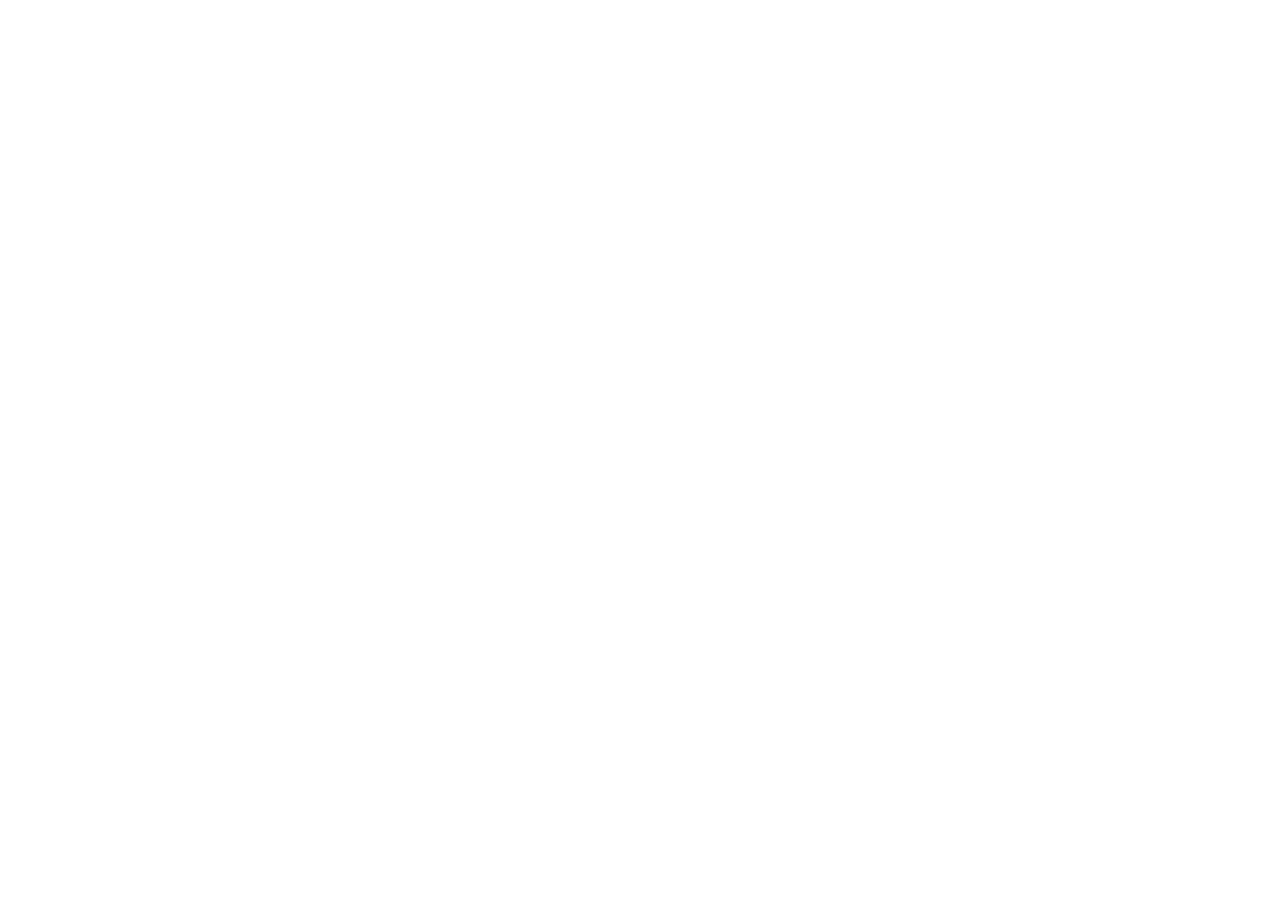
==== final-project/index.html @ 31635114 "create index.html" ====
<!DOCTYPE html>
<html lang="en">
<head>
    <meta charset="UTF-8">
    <meta name="viewport" content="width=device-width, initial-scale=1.0">
    <title>Final Project</title>

</head>


<body>
    
</body>


</html>
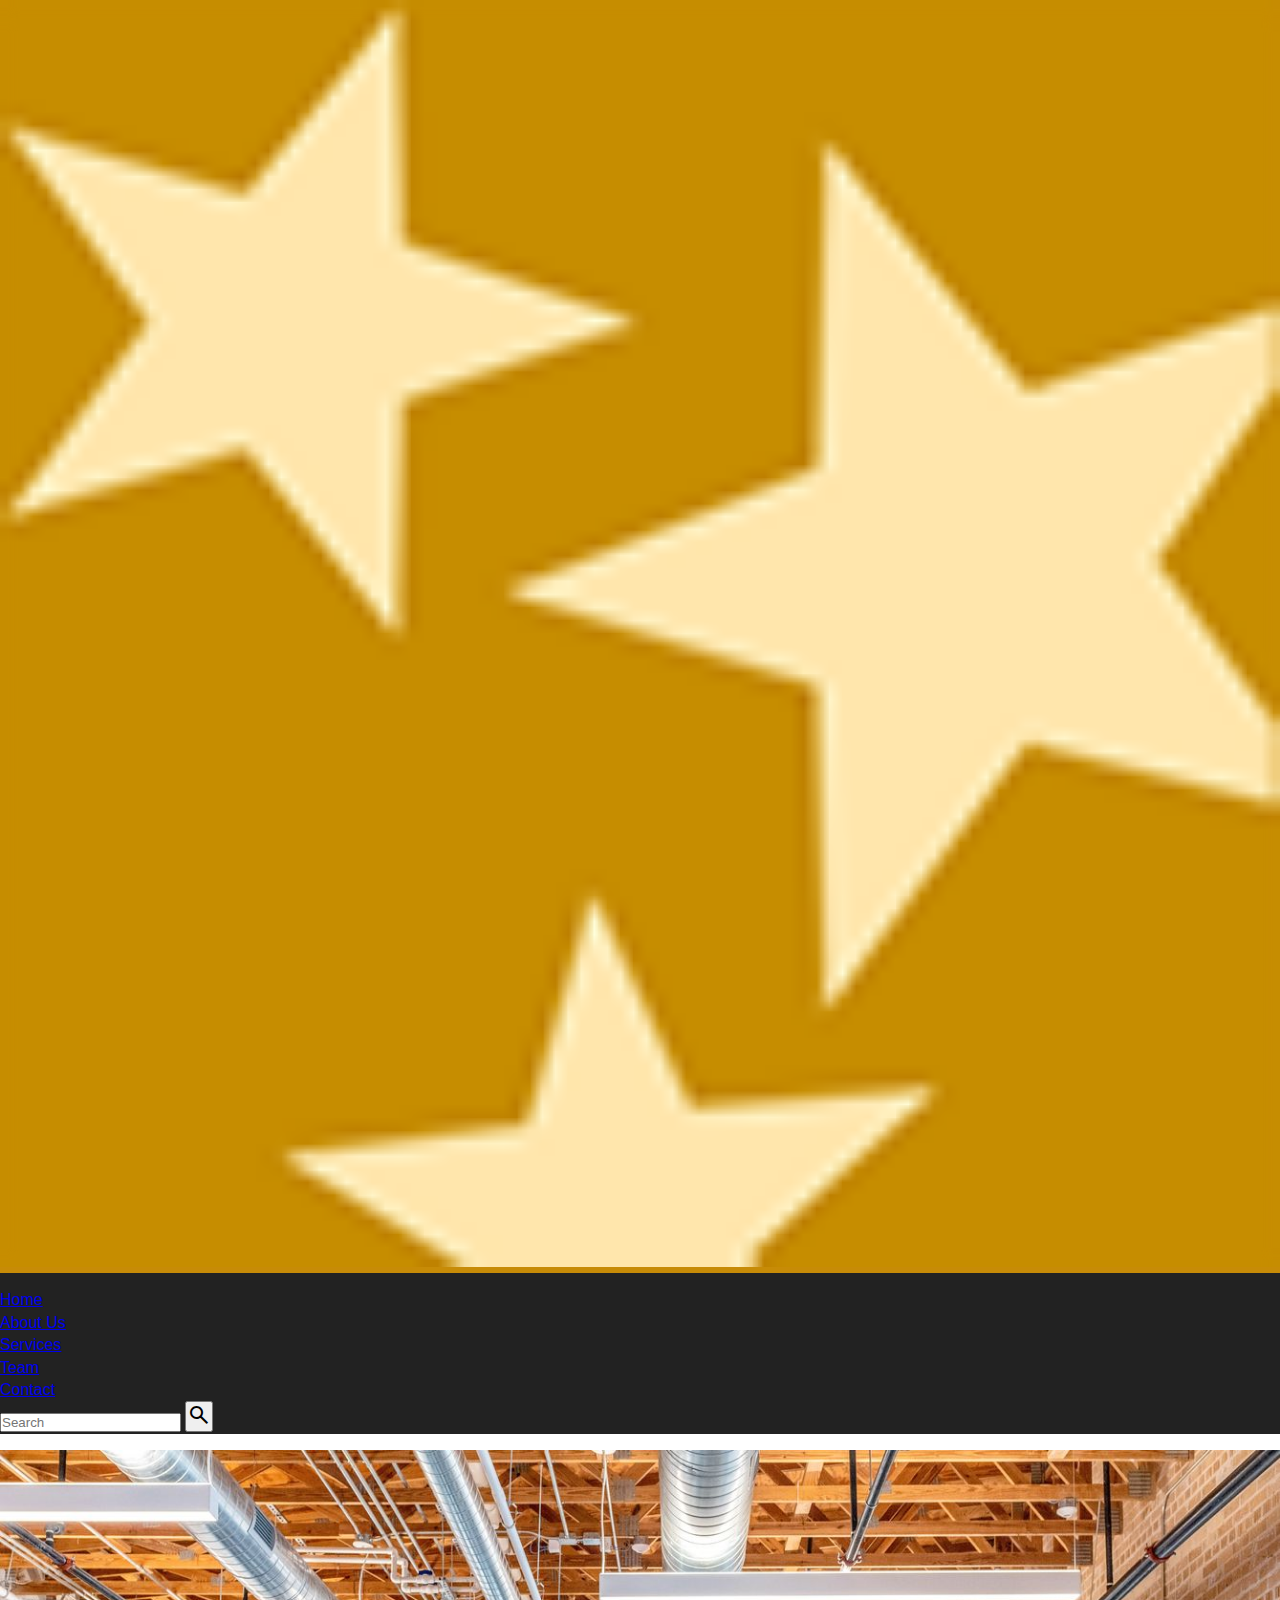
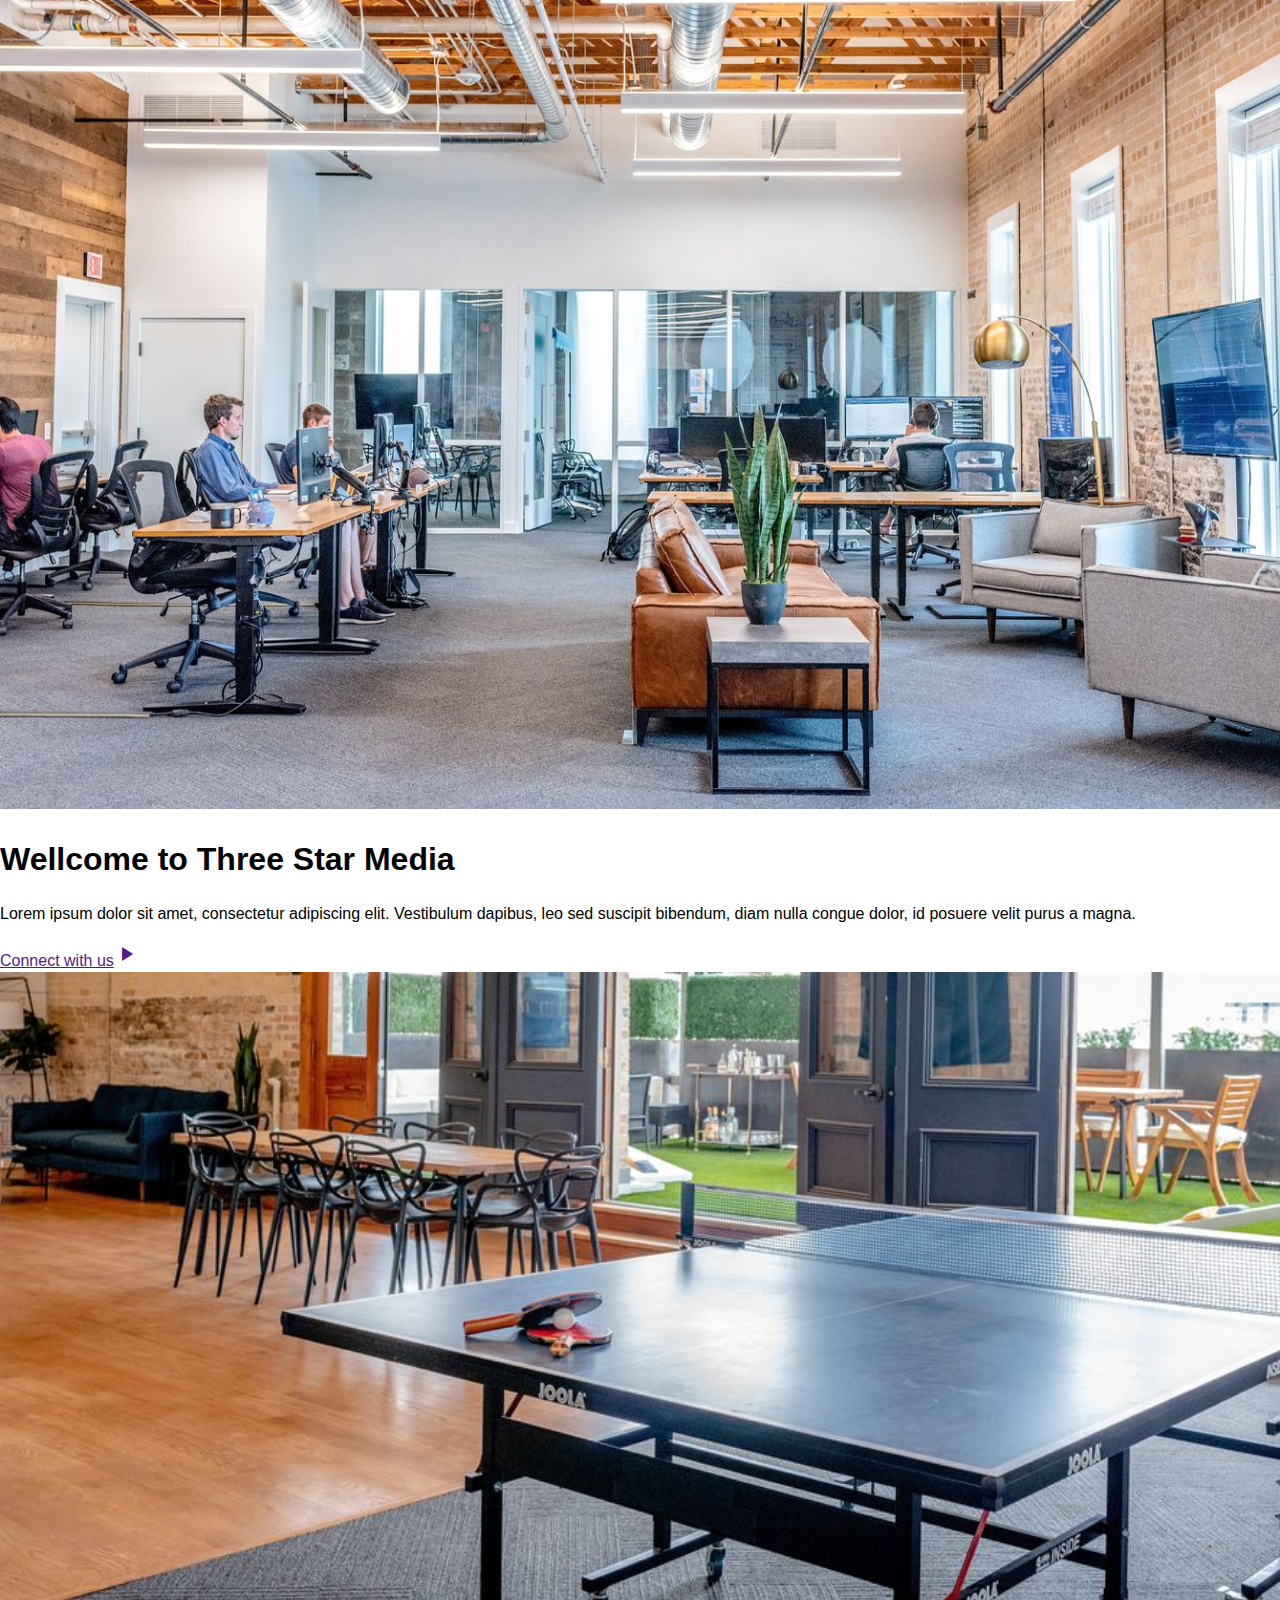
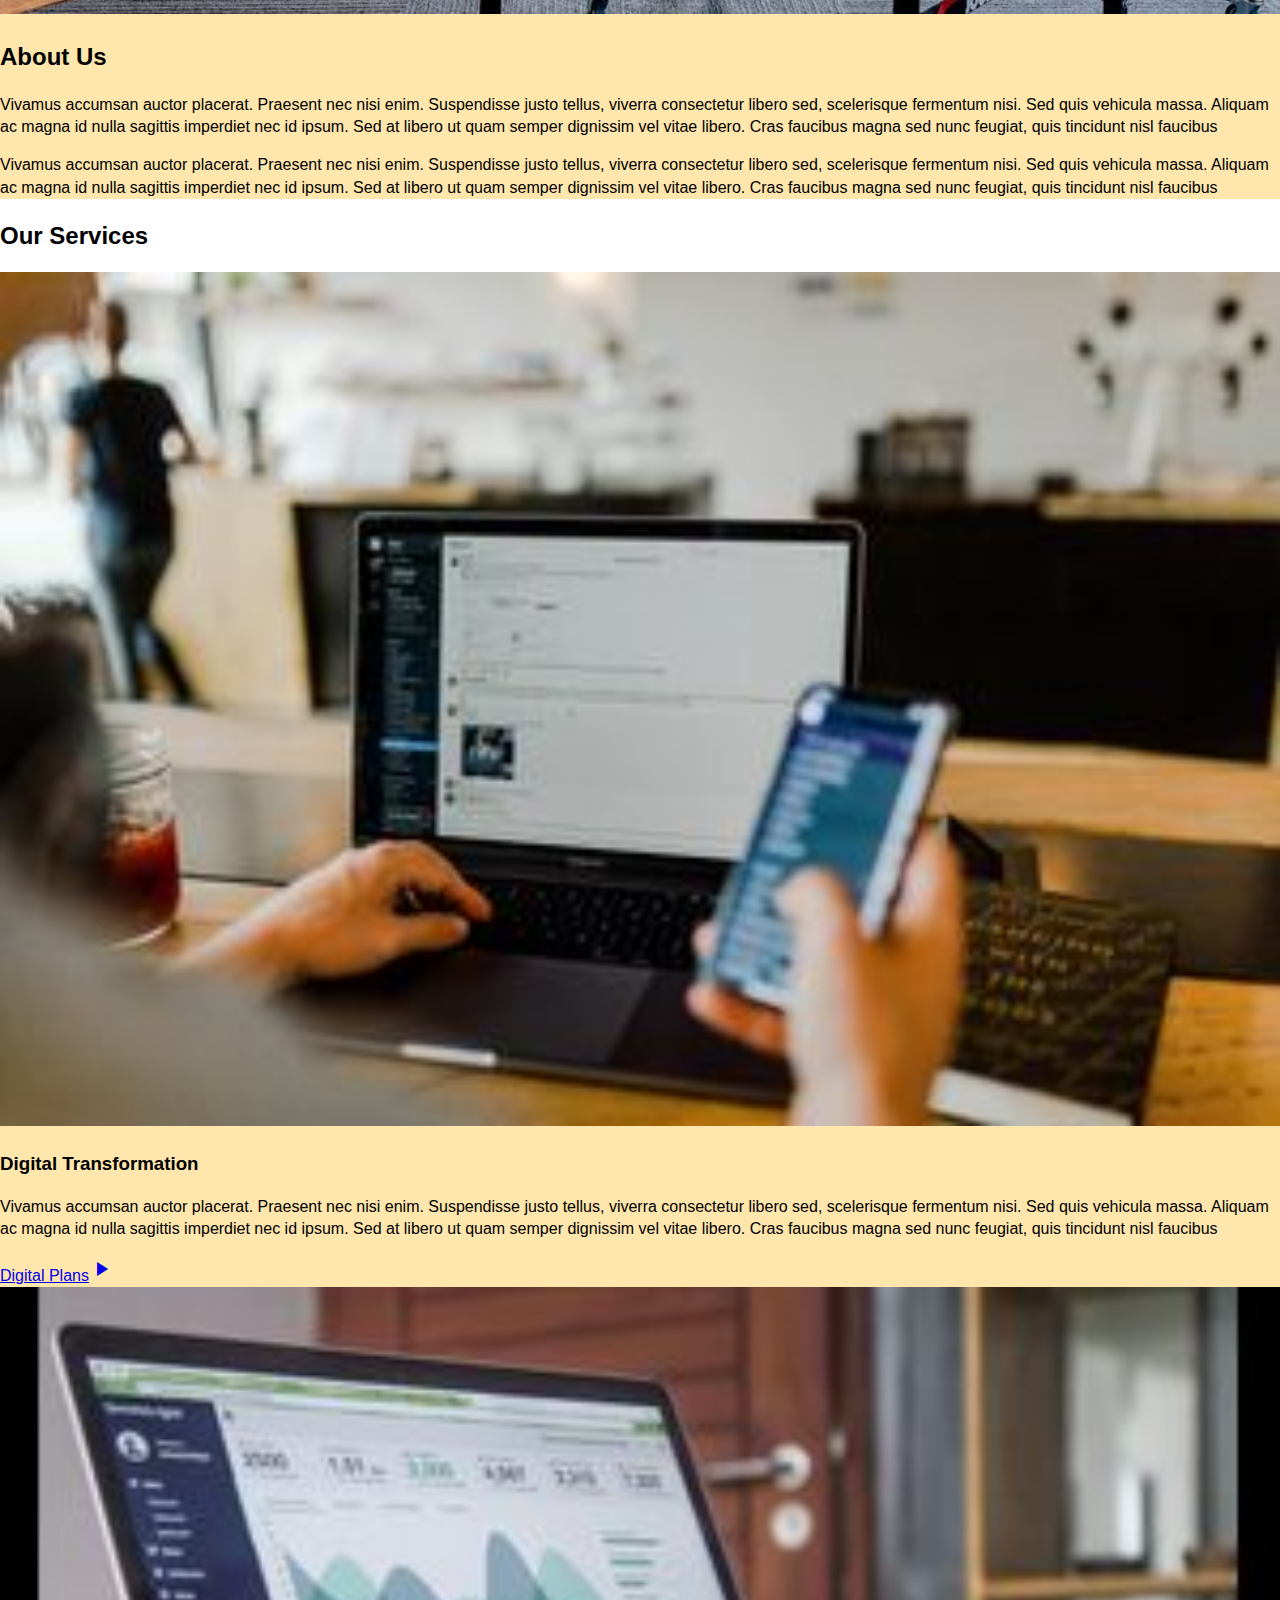
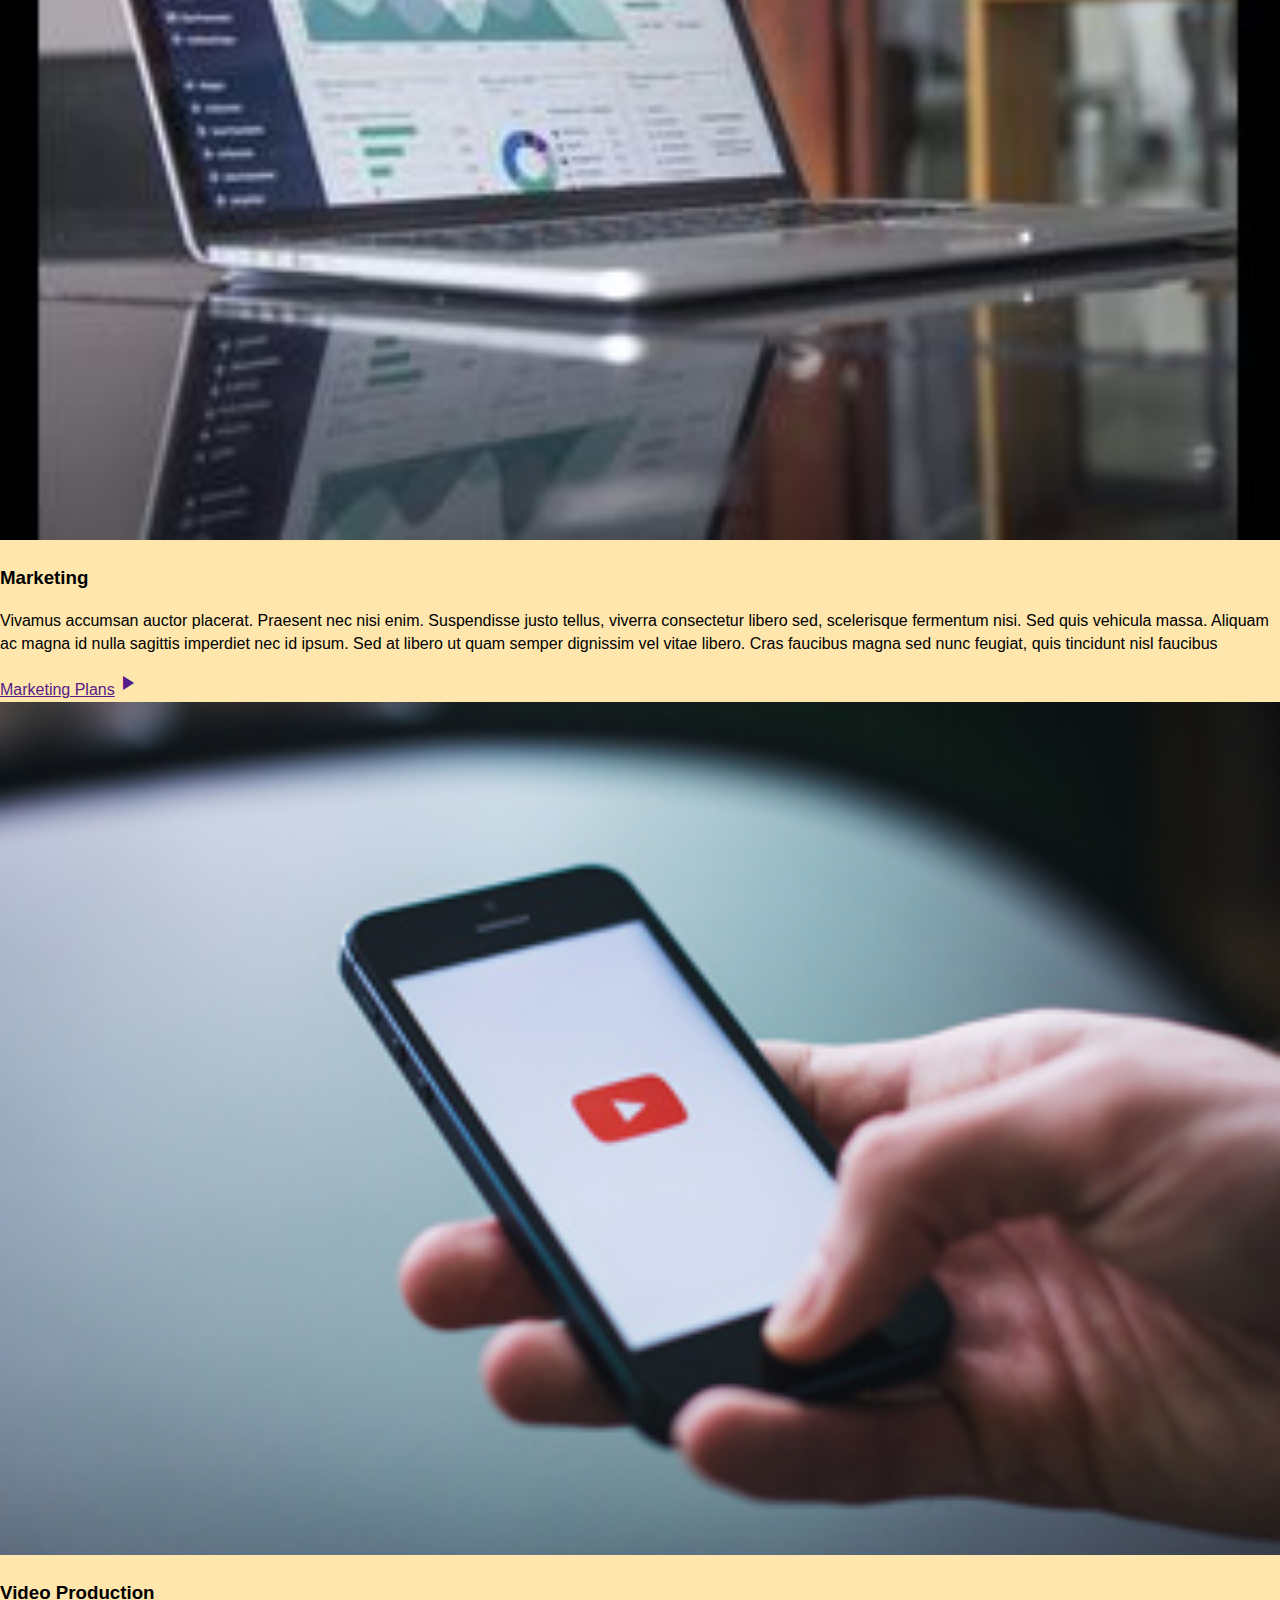
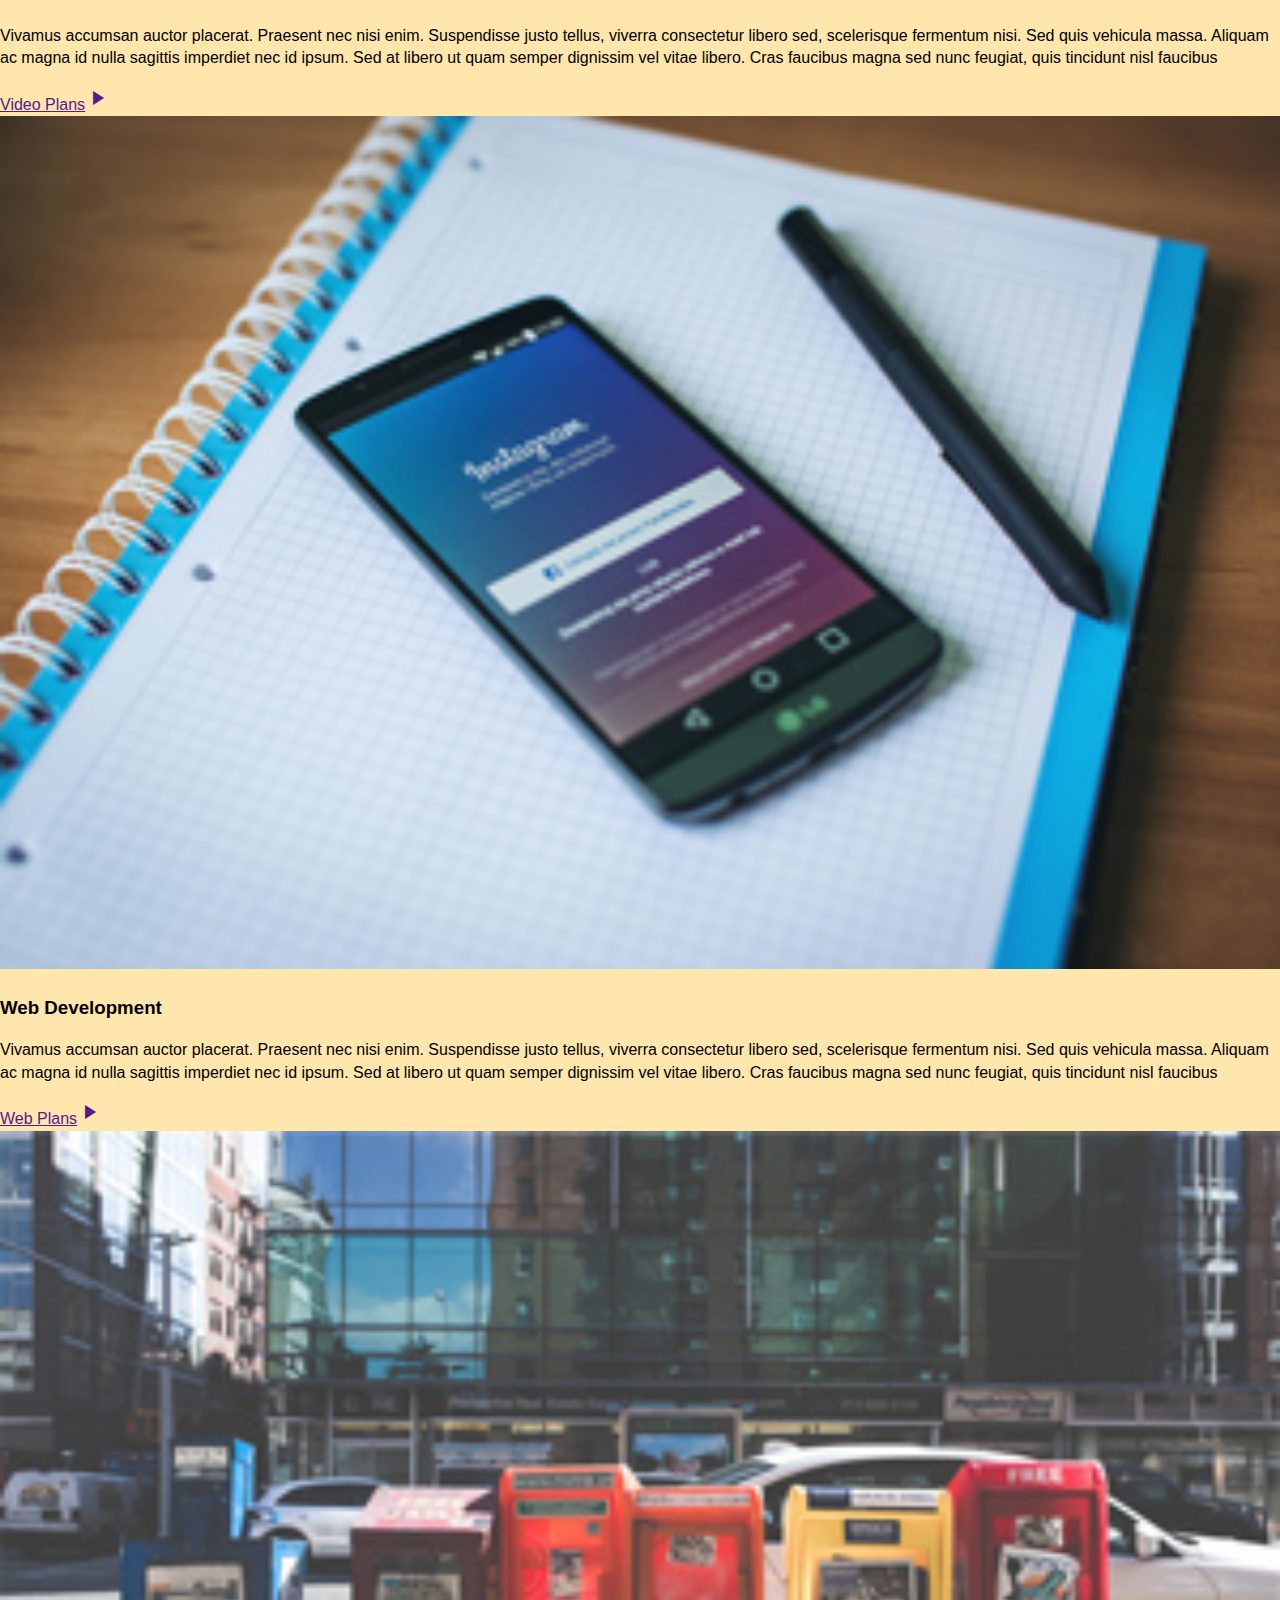
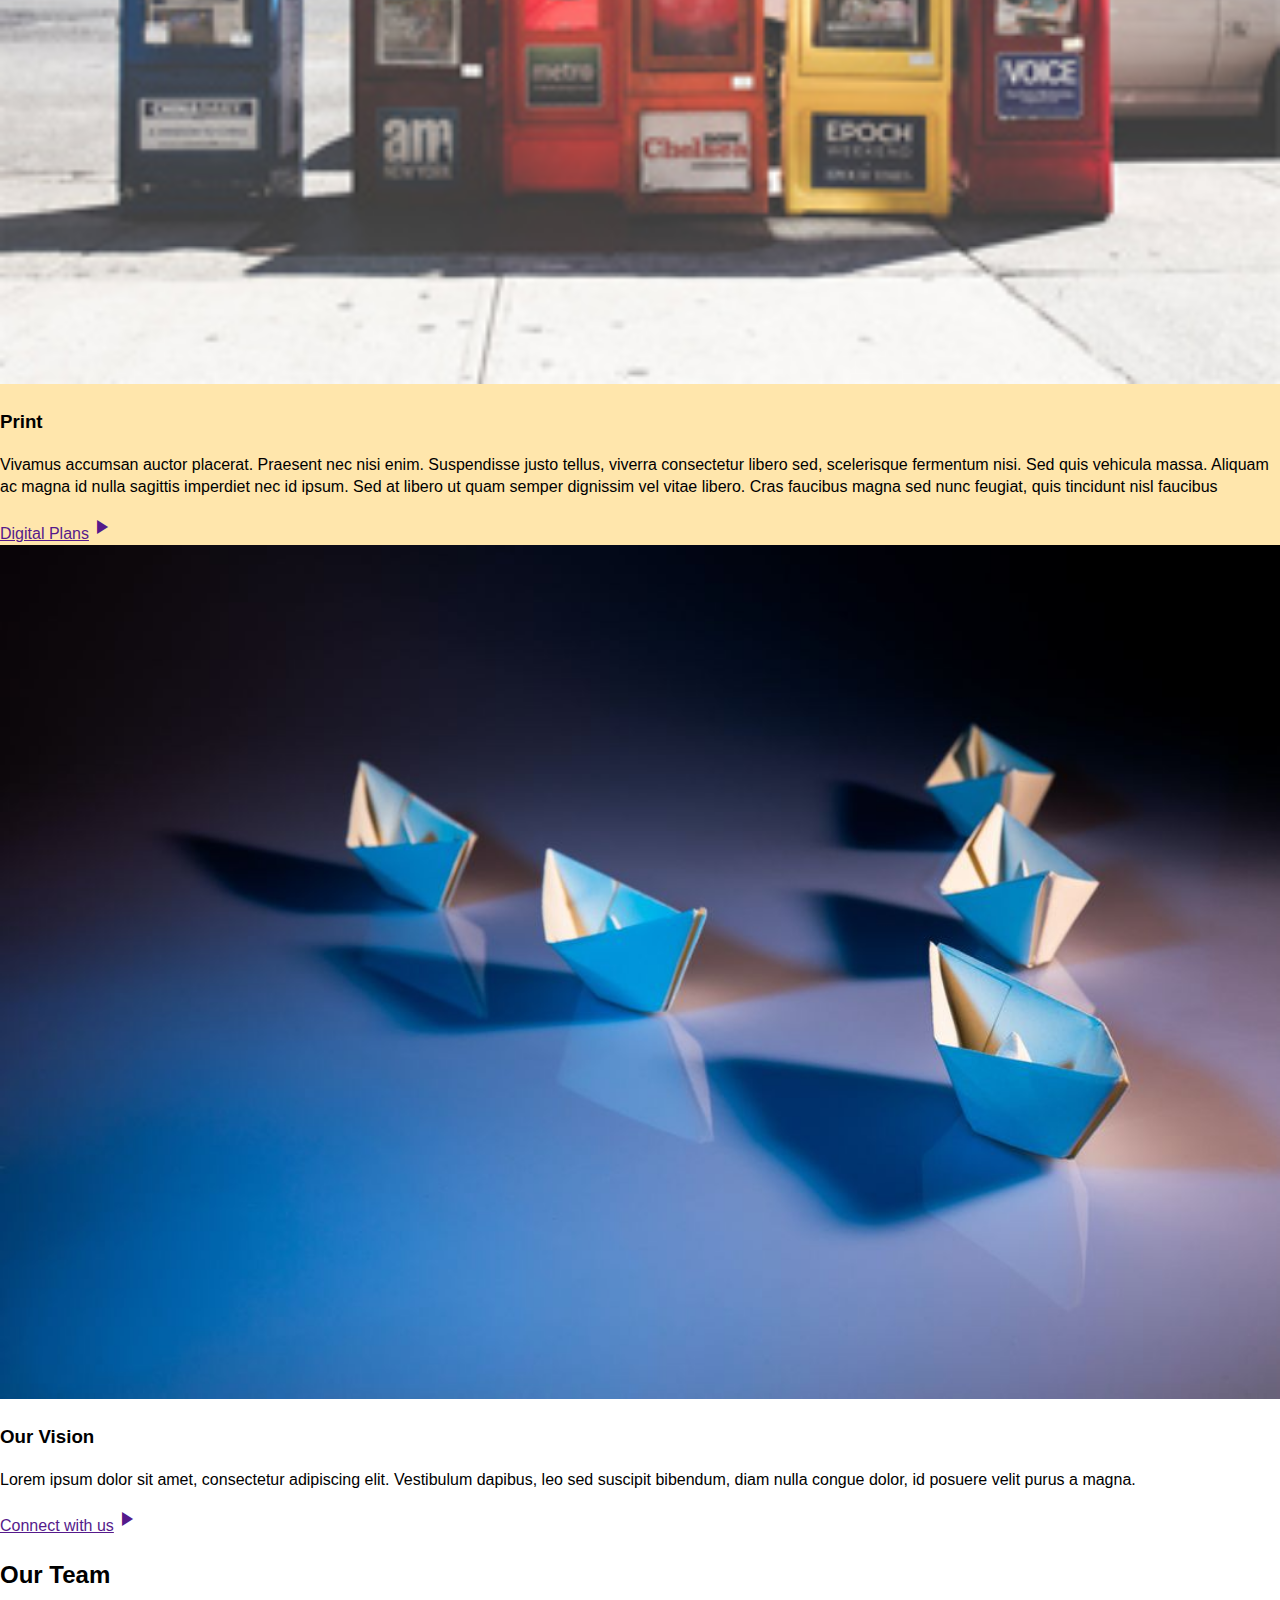
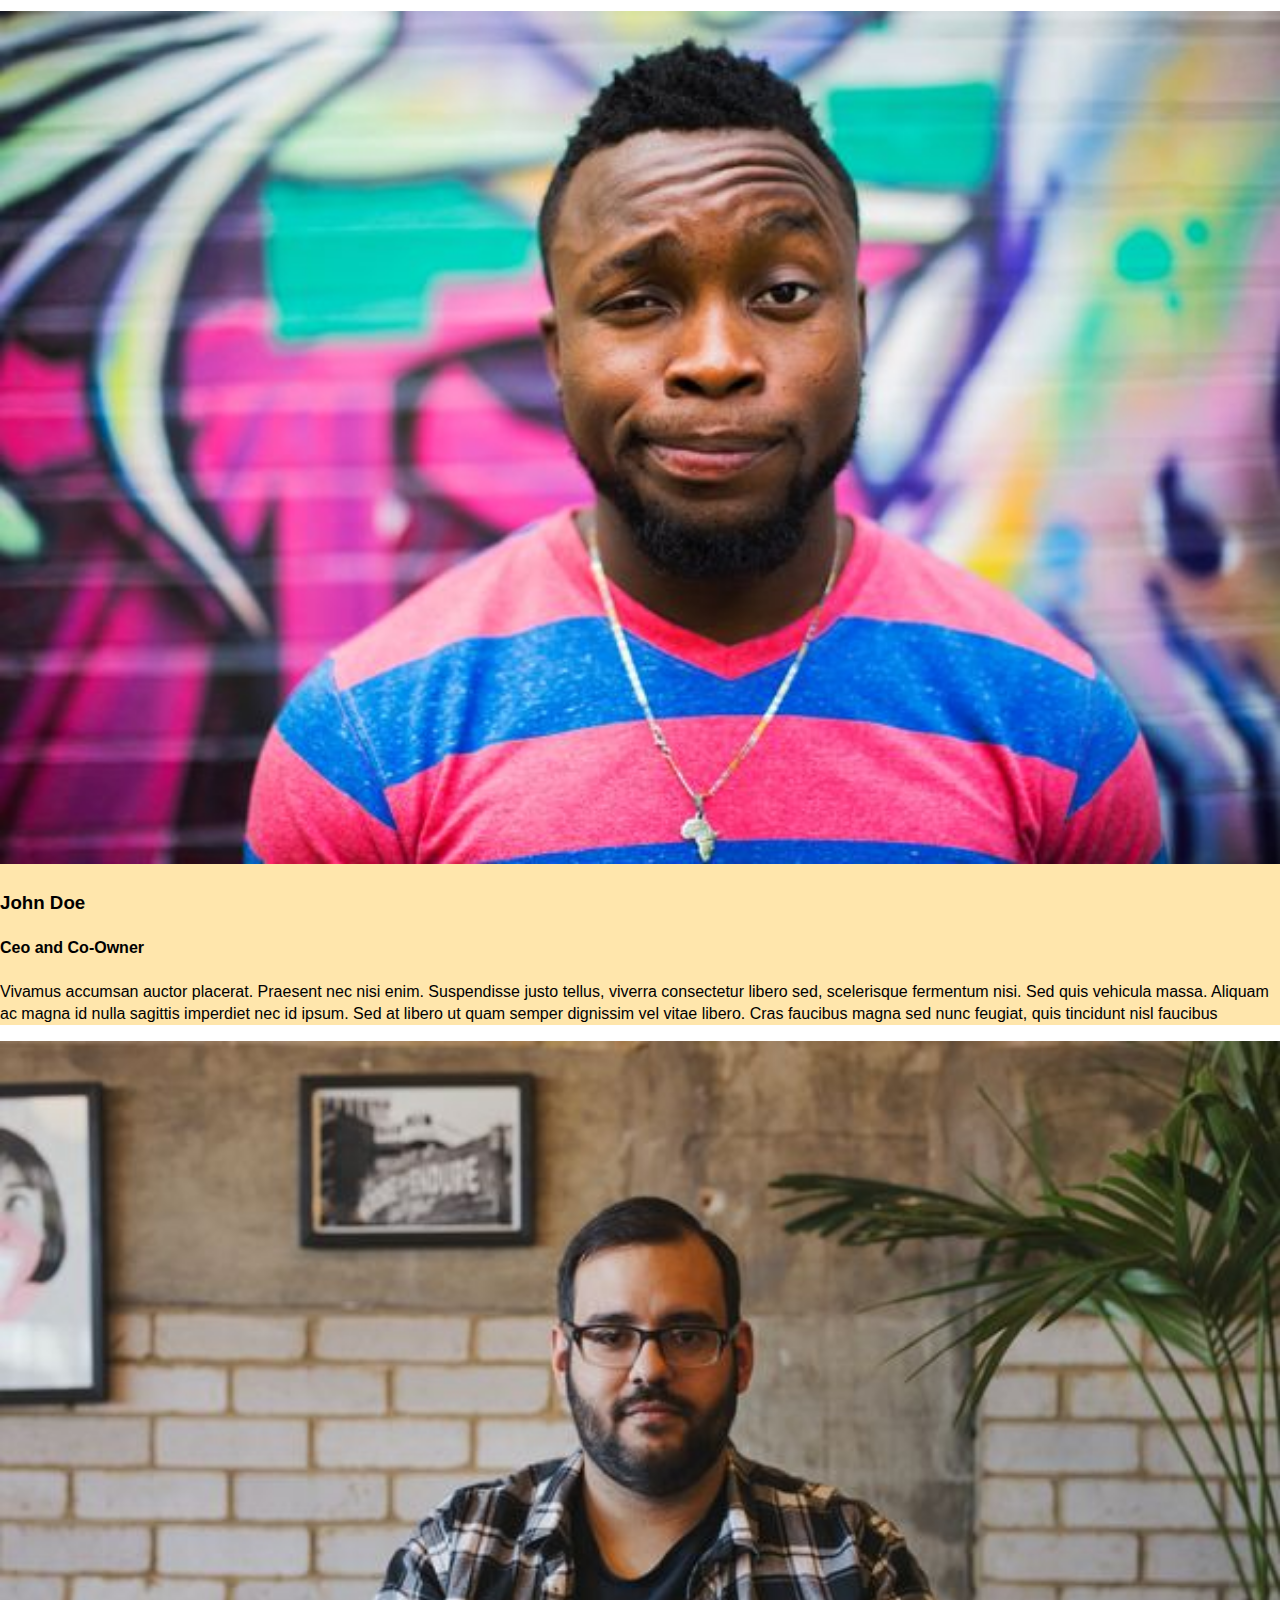
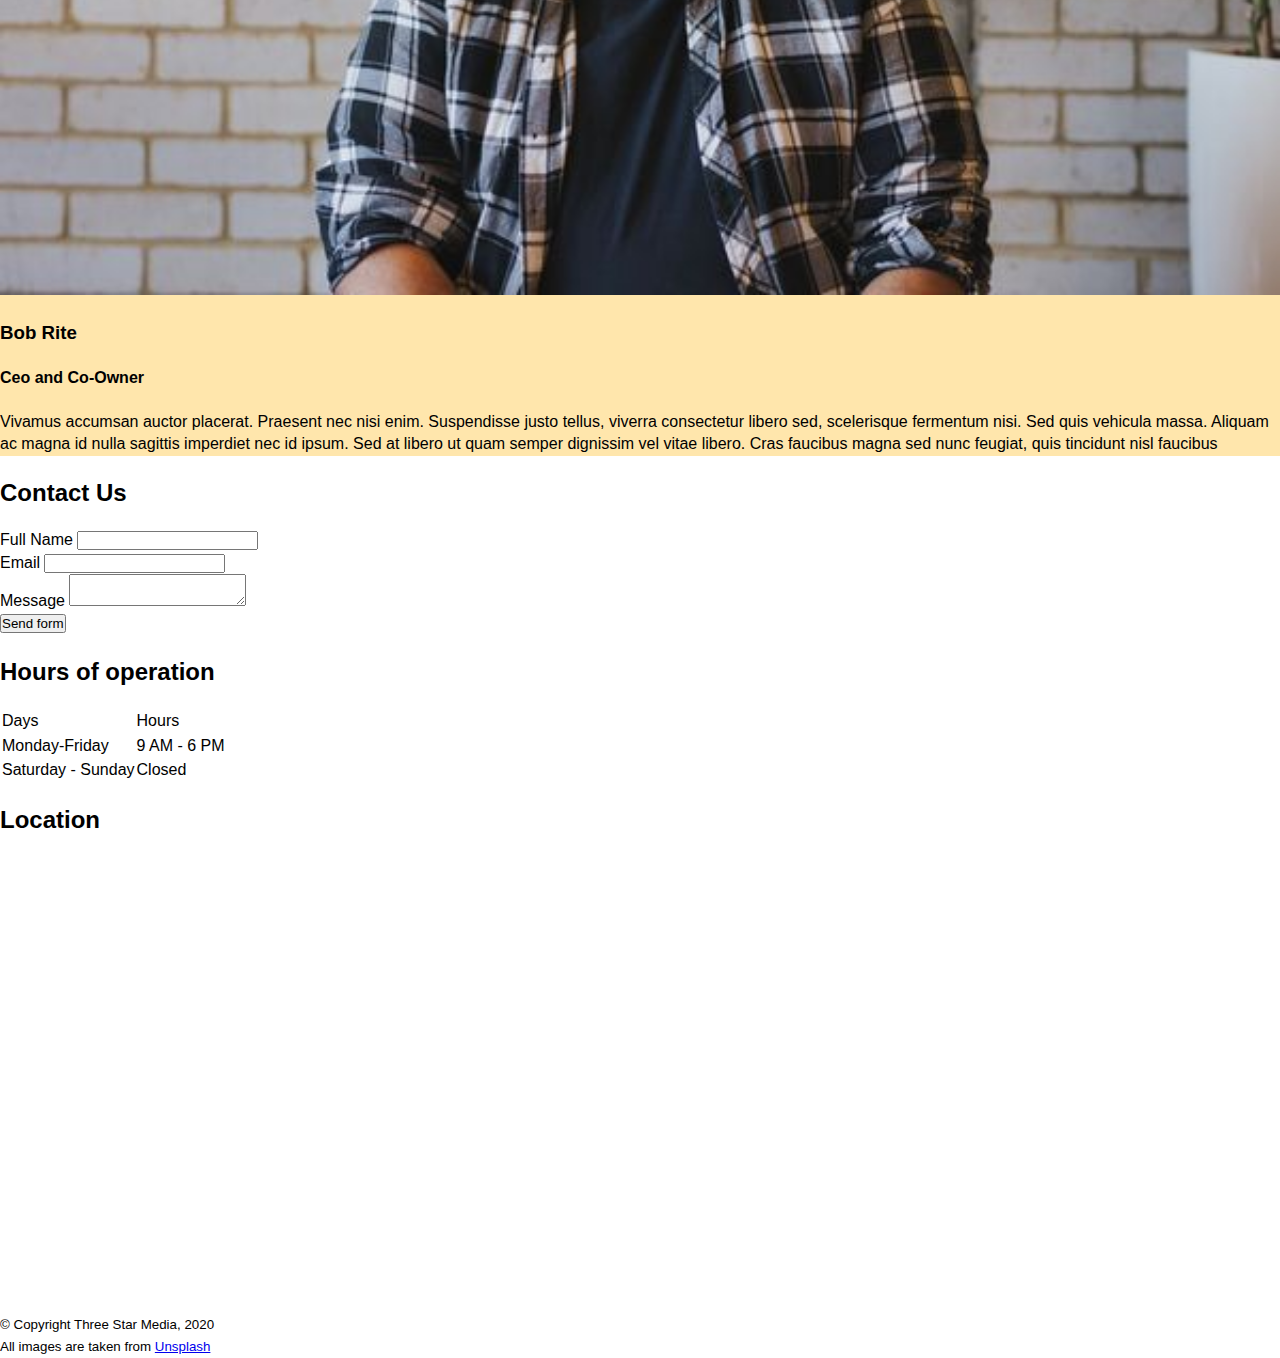
==== commit e85869c9: "creates html" ====
--- a/final-project/index.html
+++ b/final-project/index.html
@@ -1,16 +1,360 @@
 <!DOCTYPE html>
 <html lang="en">
-<head>
-    <meta charset="UTF-8">
-    <meta name="viewport" content="width=device-width, initial-scale=1.0">
+  <head>
+    <meta charset="UTF-8" />
+    <meta name="viewport" content="width=device-width, initial-scale=1.0" />
     <title>Final Project</title>
-
-</head>
-
-
-<body>
-    
-</body>
-
-
-</html>+    <link rel="stylesheet" href="css/main.css" />
+    <link
+      rel="stylesheet"
+      href="https://fonts.googleapis.com/css2?family=Material+Symbols+Outlined:opsz,wght,FILL,GRAD@20..48,100..700,0..1,-50..200"
+    />
+  </head>
+
+  <body>
+    <header class="dark-bg">
+      <div class="container">
+        <!-- Navigation Bar -->
+        <nav>
+          <div class="mustard-bg">
+            <img src="images/logo.png" alt="Three Star Media logo" />
+          </div>
+
+          <ul class="menu">
+            <li><a href="#">Home</a></li>
+            <li><a href="#">About Us</a></li>
+            <li><a href="#">Services</a></li>
+            <li><a href="#">Team</a></li>
+            <li><a href="#">Contact</a></li>
+            <li>
+              <input type="text" placeholder="Search" />
+              <button type="submit">
+                <span class="material-symbols-outlined">search</span>
+              </button>
+            </li>
+          </ul>
+        </nav>
+      </div>
+    </header>
+
+    <!-- Hero Section -->
+
+    <section class="hero">
+      <img src="images/main-banner.jpg" alt="Three Star HQ" />
+
+      <div class="container black-block">
+        <div class="text-block">
+          <h1>Wellcome to Three Star Media</h1>
+
+          <p>
+            Lorem ipsum dolor sit amet, consectetur adipiscing elit. Vestibulum
+            dapibus, leo sed suscipit bibendum, diam nulla congue dolor, id
+            posuere velit purus a magna.
+          </p>
+
+          <a id="btn" href=""
+            >Connect with us<span class="material-symbols-outlined"
+              >play_arrow</span
+            ></a
+          >
+        </div>
+      </div>
+    </section>
+
+    <!--Company Description Section-->
+
+    <section class="yellow-bg">
+      <div class="container-2">
+        <div class="block">
+          <img src="images/about-us.jpg" alt="About Us" />
+        </div>
+
+        <div class="">
+          <h2>About Us</h2>
+
+          <p>
+            Vivamus accumsan auctor placerat. Praesent nec nisi enim.
+            Suspendisse justo tellus, viverra consectetur libero sed,
+            scelerisque fermentum nisi. Sed quis vehicula massa. Aliquam ac
+            magna id nulla sagittis imperdiet nec id ipsum. Sed at libero ut
+            quam semper dignissim vel vitae libero. Cras faucibus magna sed nunc
+            feugiat, quis tincidunt nisl faucibus
+          </p>
+
+          <p>
+            Vivamus accumsan auctor placerat. Praesent nec nisi enim.
+            Suspendisse justo tellus, viverra consectetur libero sed,
+            scelerisque fermentum nisi. Sed quis vehicula massa. Aliquam ac
+            magna id nulla sagittis imperdiet nec id ipsum. Sed at libero ut
+            quam semper dignissim vel vitae libero. Cras faucibus magna sed nunc
+            feugiat, quis tincidunt nisl faucibus
+          </p>
+        </div>
+      </div>
+    </section>
+
+    <!--Company Services Section-->
+
+    <section class="white-bg container">
+      <h2>Our Services</h2>
+
+      <article class="yellow-bg">
+        <img src="images/digital.jpg" alt="Digital Transformation" />
+
+        <div class="text-block">
+          <h3>Digital Transformation</h3>
+
+          <p>
+            Vivamus accumsan auctor placerat. Praesent nec nisi enim.
+            Suspendisse justo tellus, viverra consectetur libero sed,
+            scelerisque fermentum nisi. Sed quis vehicula massa. Aliquam ac
+            magna id nulla sagittis imperdiet nec id ipsum. Sed at libero ut
+            quam semper dignissim vel vitae libero. Cras faucibus magna sed nunc
+            feugiat, quis tincidunt nisl faucibus
+          </p>
+
+          <a class="btn-article" href="#"
+            >Digital Plans<span class="material-symbols-outlined"
+              >play_arrow</span
+            ></a
+          >
+        </div>
+      </article>
+
+      <article class="yellow-bg">
+        <img src="images/marketing.jpg" alt="Marketing" />
+
+        <div class="text-block">
+          <h3>Marketing</h3>
+
+          <p>
+            Vivamus accumsan auctor placerat. Praesent nec nisi enim.
+            Suspendisse justo tellus, viverra consectetur libero sed,
+            scelerisque fermentum nisi. Sed quis vehicula massa. Aliquam ac
+            magna id nulla sagittis imperdiet nec id ipsum. Sed at libero ut
+            quam semper dignissim vel vitae libero. Cras faucibus magna sed nunc
+            feugiat, quis tincidunt nisl faucibus
+          </p>
+
+          <a class="btn-article" href=""
+            >Marketing Plans<span class="material-symbols-outlined"
+              >play_arrow</span
+            ></a
+          >
+        </div>
+      </article>
+
+      <article class="yellow-bg">
+        <img src="images/video.jpg" alt="Video Production" />
+
+        <div class="text-block">
+          <h3>Video Production</h3>
+
+          <p>
+            Vivamus accumsan auctor placerat. Praesent nec nisi enim.
+            Suspendisse justo tellus, viverra consectetur libero sed,
+            scelerisque fermentum nisi. Sed quis vehicula massa. Aliquam ac
+            magna id nulla sagittis imperdiet nec id ipsum. Sed at libero ut
+            quam semper dignissim vel vitae libero. Cras faucibus magna sed nunc
+            feugiat, quis tincidunt nisl faucibus
+          </p>
+
+          <a class="btn-article" href=""
+            >Video Plans<span class="material-symbols-outlined"
+              >play_arrow</span
+            ></a
+          >
+        </div>
+      </article>
+
+      <article class="yellow-bg">
+        <img src="images/web.jpg" alt="Web Development" />
+
+        <div class="text-block">
+          <h3>Web Development</h3>
+
+          <p>
+            Vivamus accumsan auctor placerat. Praesent nec nisi enim.
+            Suspendisse justo tellus, viverra consectetur libero sed,
+            scelerisque fermentum nisi. Sed quis vehicula massa. Aliquam ac
+            magna id nulla sagittis imperdiet nec id ipsum. Sed at libero ut
+            quam semper dignissim vel vitae libero. Cras faucibus magna sed nunc
+            feugiat, quis tincidunt nisl faucibus
+          </p>
+
+          <a class="btn-article" href=""
+            >Web Plans<span class="material-symbols-outlined"
+              >play_arrow</span
+            ></a
+          >
+        </div>
+      </article>
+
+      <article class="yellow-bg">
+        <img src="images/print.jpg" alt="Print" />
+
+        <div class="text-block">
+          <h3>Print</h3>
+
+          <p>
+            Vivamus accumsan auctor placerat. Praesent nec nisi enim.
+            Suspendisse justo tellus, viverra consectetur libero sed,
+            scelerisque fermentum nisi. Sed quis vehicula massa. Aliquam ac
+            magna id nulla sagittis imperdiet nec id ipsum. Sed at libero ut
+            quam semper dignissim vel vitae libero. Cras faucibus magna sed nunc
+            feugiat, quis tincidunt nisl faucibus
+          </p>
+
+          <a class="btn-article" href=""
+            >Digital Plans<span class="material-symbols-outlined"
+              >play_arrow</span
+            ></a
+          >
+        </div>
+      </article>
+    </section>
+
+    <section class="vision">
+      <img class="vision-img" src="images/vision.jpg" alt="Our Vision" />
+      <div class="container">
+        <div>
+          <div>
+            <h3>Our Vision</h3>
+
+            <p>
+              Lorem ipsum dolor sit amet, consectetur adipiscing elit.
+              Vestibulum dapibus, leo sed suscipit bibendum, diam nulla congue
+              dolor, id posuere velit purus a magna.
+            </p>
+
+            <a class="btn-article" href=""
+              >Connect with us<span class="material-symbols-outlined"
+                >play_arrow</span
+              ></a
+            >
+          </div>
+        </div>
+      </div>
+    </section>
+
+    <!--Company Team Section-->
+
+    <section class="white-bg container">
+      <h2>Our Team</h2>
+
+      <article class="yellow-bg">
+        <img src="images/john.jpg" alt="John Doe Ceo and Co-Owner" />
+
+        <div class="text-block">
+          <h3>John Doe</h3>
+
+          <h4>Ceo and Co-Owner</h4>
+
+          <p>
+            Vivamus accumsan auctor placerat. Praesent nec nisi enim.
+            Suspendisse justo tellus, viverra consectetur libero sed,
+            scelerisque fermentum nisi. Sed quis vehicula massa. Aliquam ac
+            magna id nulla sagittis imperdiet nec id ipsum. Sed at libero ut
+            quam semper dignissim vel vitae libero. Cras faucibus magna sed nunc
+            feugiat, quis tincidunt nisl faucibus
+          </p>
+        </div>
+      </article>
+
+      <article class="yellow-bg">
+        <img src="images/bob.jpg" alt="Bob Rite Ceo and Co-Owner" />
+
+        <div class="text-block">
+          <h3>Bob Rite</h3>
+
+          <h4>Ceo and Co-Owner</h4>
+
+          <p>
+            Vivamus accumsan auctor placerat. Praesent nec nisi enim.
+            Suspendisse justo tellus, viverra consectetur libero sed,
+            scelerisque fermentum nisi. Sed quis vehicula massa. Aliquam ac
+            magna id nulla sagittis imperdiet nec id ipsum. Sed at libero ut
+            quam semper dignissim vel vitae libero. Cras faucibus magna sed nunc
+            feugiat, quis tincidunt nisl faucibus
+          </p>
+        </div>
+      </article>
+    </section>
+
+    <!--Form-->
+    <section>
+      <div>
+        <h2>Contact Us</h2>
+
+        <form action="#" method="get">
+          <div>
+            <label for="firstname">Full Name</label>
+            <input id="firstname" name="fname" type="text" />
+          </div>
+
+          <label for="email">Email</label>
+          <input type="email" id="email" name="email" />
+
+          <div>
+            <label for="comment">Message</label>
+            <textarea name="comment" id="comment"></textarea>
+          </div>
+
+          <div>
+            <button type="submit">Send form</button>
+          </div>
+        </form>
+      </div>
+
+      <!--Schedule-->
+      <div>
+        <h2>Hours of operation</h2>
+
+        <div>
+          <table>
+            <tr>
+              <td>Days</td>
+              <td>Hours</td>
+            </tr>
+            <tr>
+              <td>Monday-Friday</td>
+              <td>9 AM - 6 PM</td>
+            </tr>
+            <tr>
+              <td>Saturday - Sunday</td>
+              <td>Closed</td>
+            </tr>
+          </table>
+        </div>
+      </div>
+
+      <!--Google Maps Location-->
+      <div>
+        <h2>Location</h2>
+
+        <div>
+          <iframe
+            src="https://www.google.com/maps/embed?pb=!1m18!1m12!1m3!1d2796.0644994692675!2d-75.76734958443396!3d45.34846047910011!2m3!1f0!2f0!3f0!3m2!1i1024!2i768!4f13.1!3m3!1m2!1s0x4cce0456ef71a4e7%3A0x5e4c956feeb8646c!2sAlgonquin%20College%2C%20Woodroffe%20Campus!5e0!3m2!1sen!2sca!4v1627457192380!5m2!1sen!2s"
+            width="450"
+            height="450"
+            style="border: 0"
+            allowfullscreen=""
+            loading="lazy"
+          >
+          </iframe>
+        </div>
+      </div>
+    </section>
+
+    <!--Footer section-->
+    <footer>
+      <div>
+        <small
+          >&copy; Copyright Three Star Media, 2020<br />
+          All images are taken from
+          <a href="https://unsplash.com/" target="_blank">Unsplash</a></small
+        >
+      </div>
+    </footer>
+  </body>
+</html>
--- a/final-project/css/main.css
+++ b/final-project/css/main.css
@@ -0,0 +1,32 @@
+* {
+  box-sizing: border-box;
+  padding: 0;
+}
+
+body {
+  background-color: #fff;
+  font-family: Arial, Helvetica, sans-serif;
+  font-size: rem;
+  line-height: 1.4;
+  margin: 0 auto;
+}
+
+img {
+  width: 100%;
+}
+
+.dark-bg {
+  background-color: #222;
+}
+
+.mustard-bg {
+  background-color: #c78b07;
+}
+
+.yellow-bg {
+  background-color: #ffe6ac;
+}
+
+.material-symbols-outlined {
+  font-variation-settings: "FILL" 1, "wght" 400, "GRAD" 0, "opsz" 24;
+}
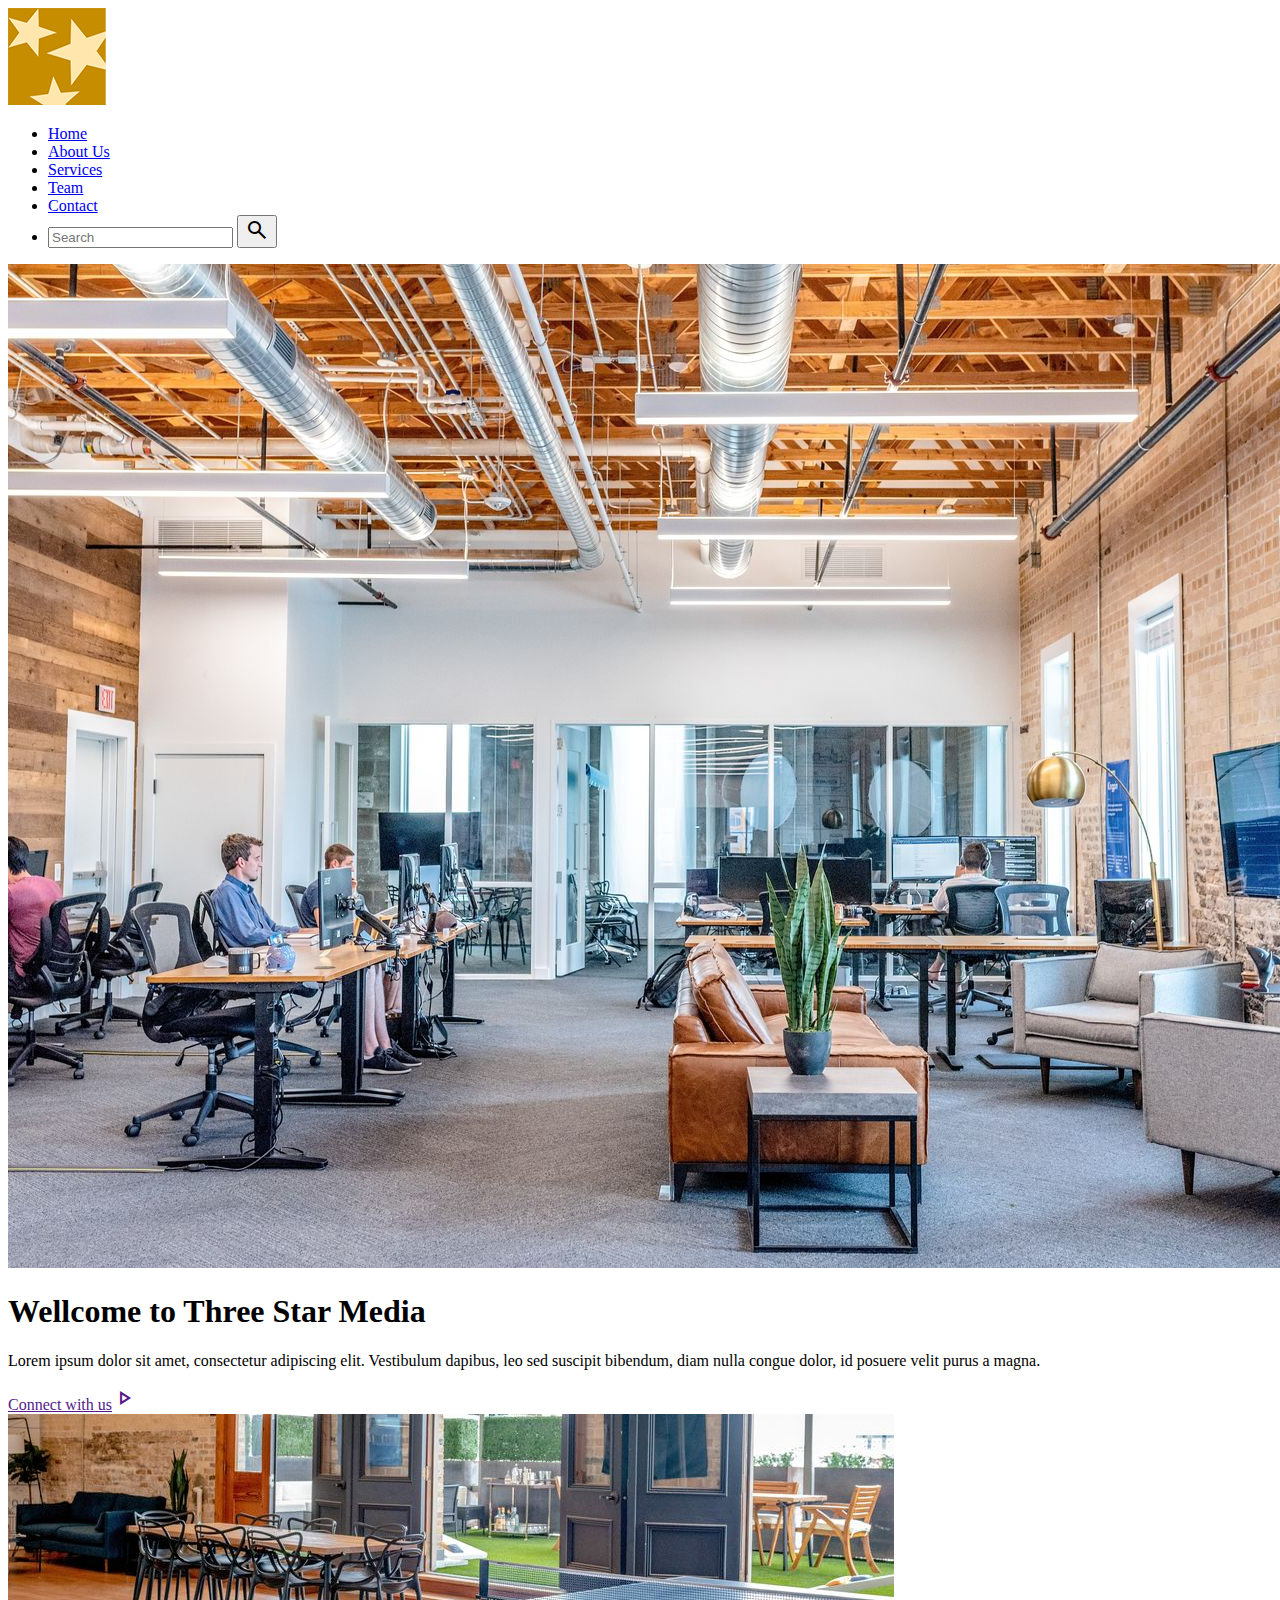
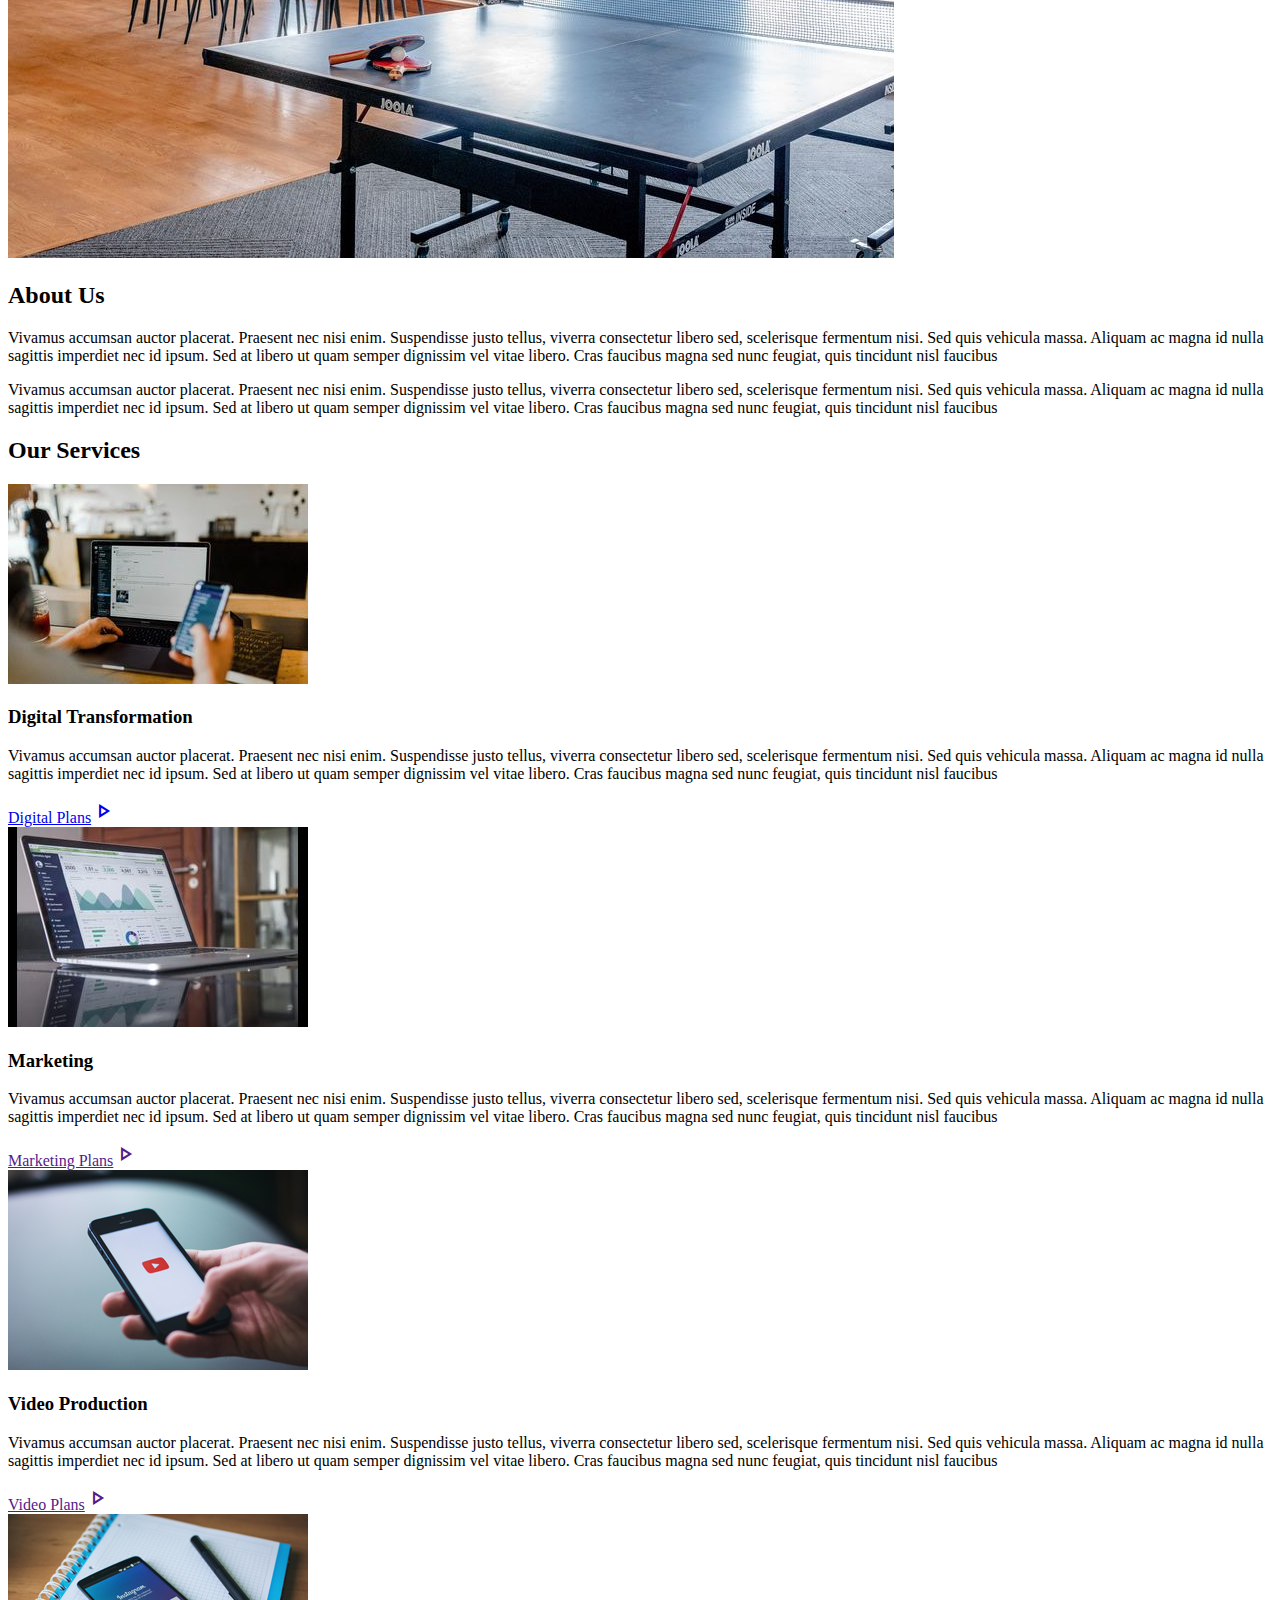
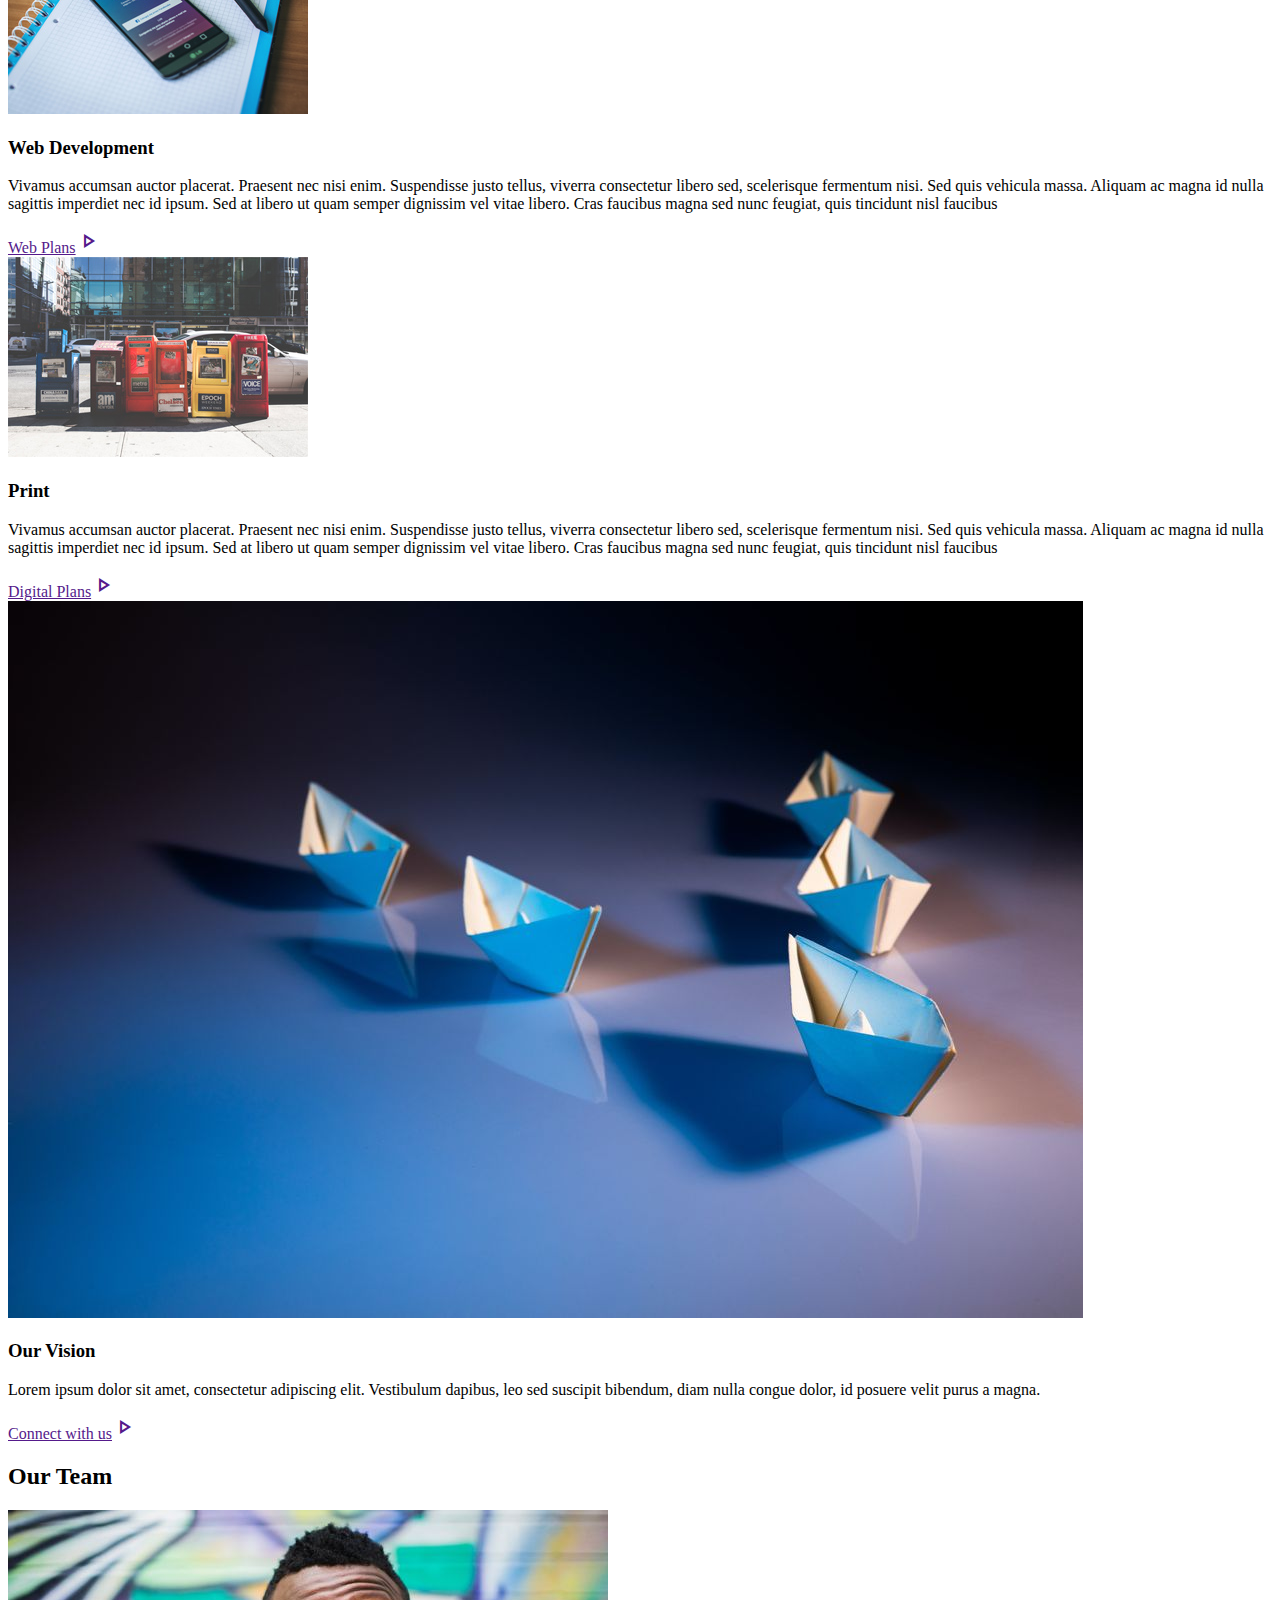
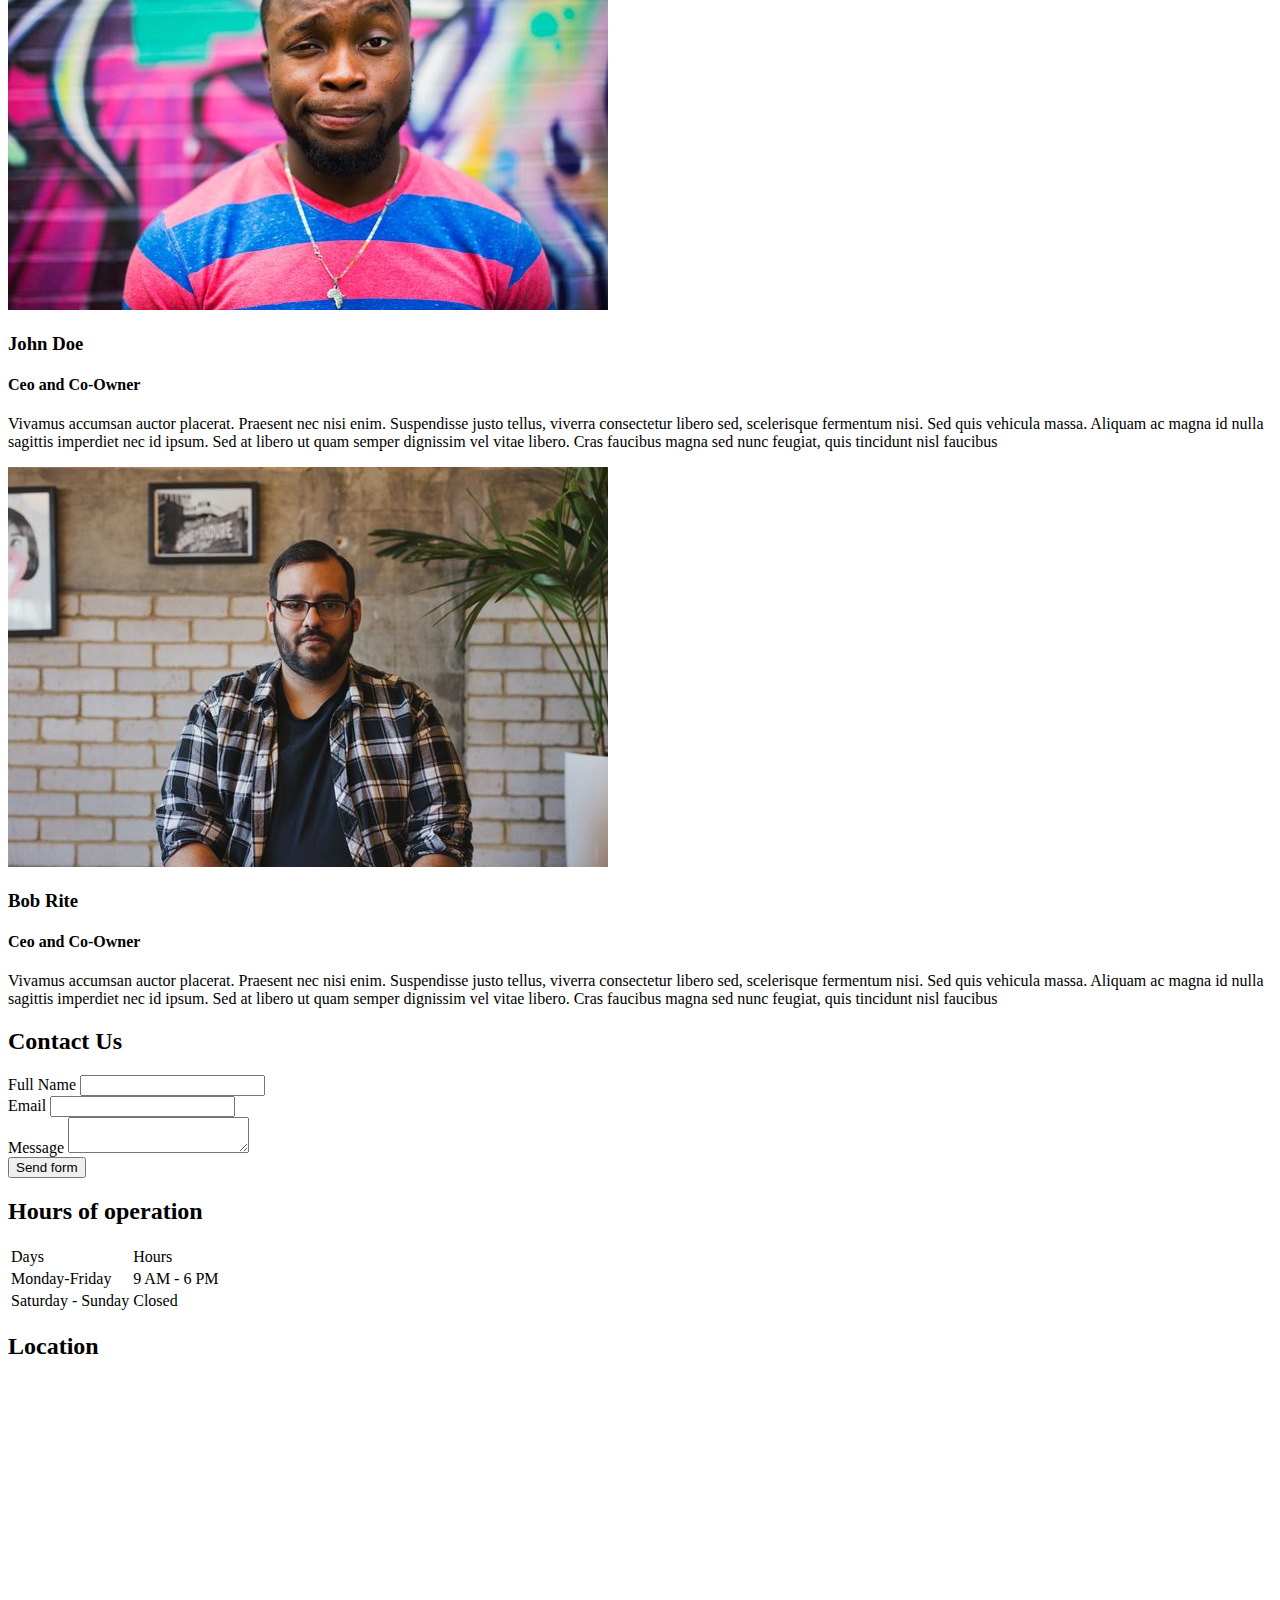
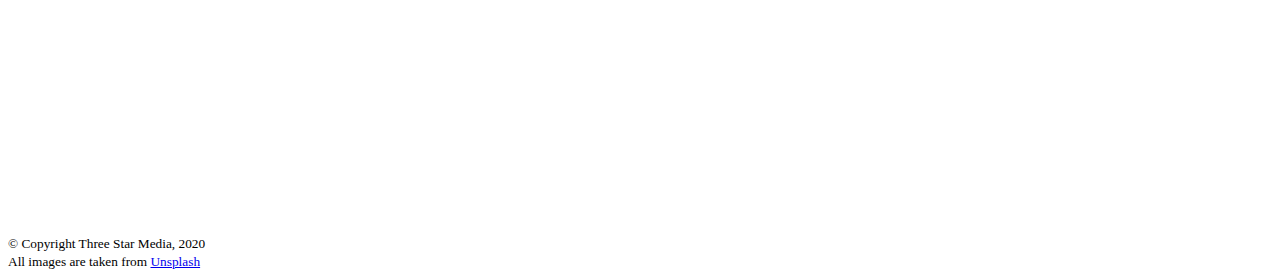
==== commit 6ce5ccd2: "fixes html" ====
--- a/final-project/index.html
+++ b/final-project/index.html
@@ -4,7 +4,7 @@
     <meta charset="UTF-8" />
     <meta name="viewport" content="width=device-width, initial-scale=1.0" />
     <title>Final Project</title>
-    <link rel="stylesheet" href="css/main.css" />
+    <!-- <link rel="stylesheet" href="css/main.css" /> -->
     <link
       rel="stylesheet"
       href="https://fonts.googleapis.com/css2?family=Material+Symbols+Outlined:opsz,wght,FILL,GRAD@20..48,100..700,0..1,-50..200"
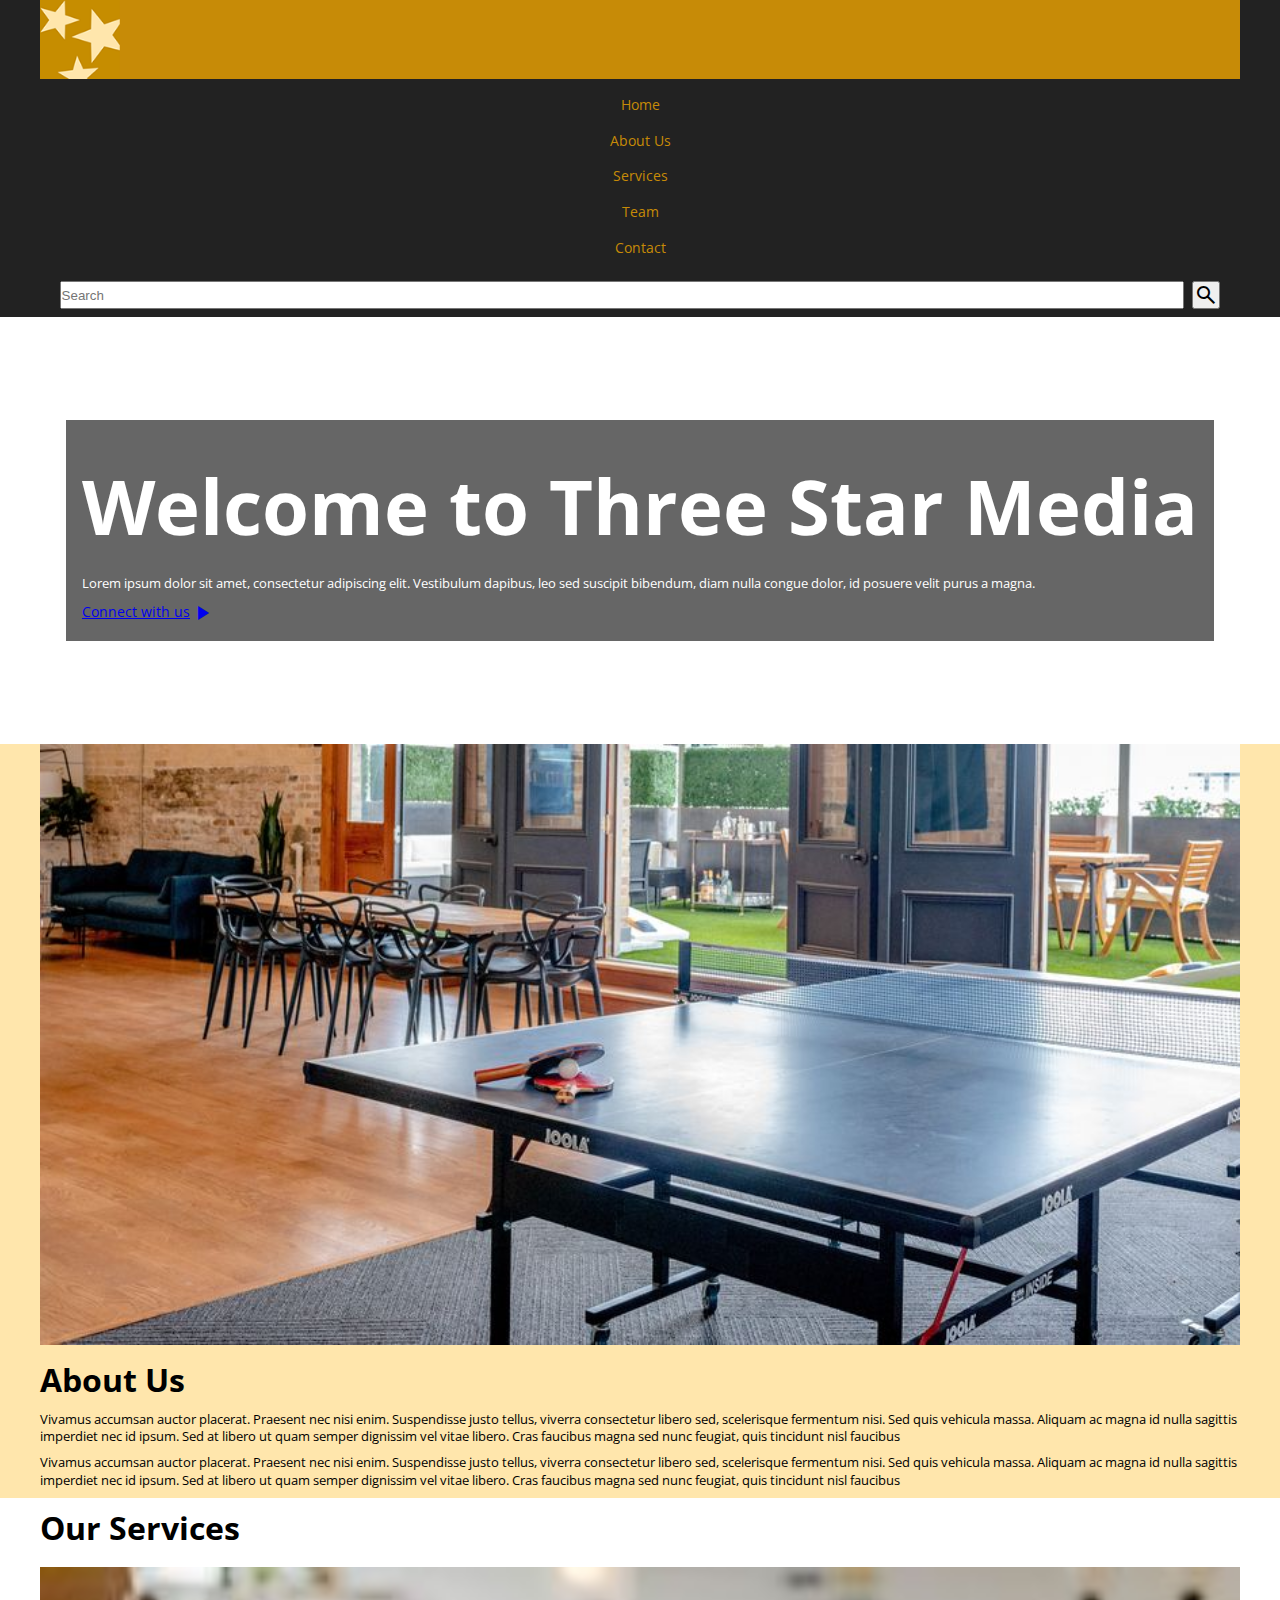
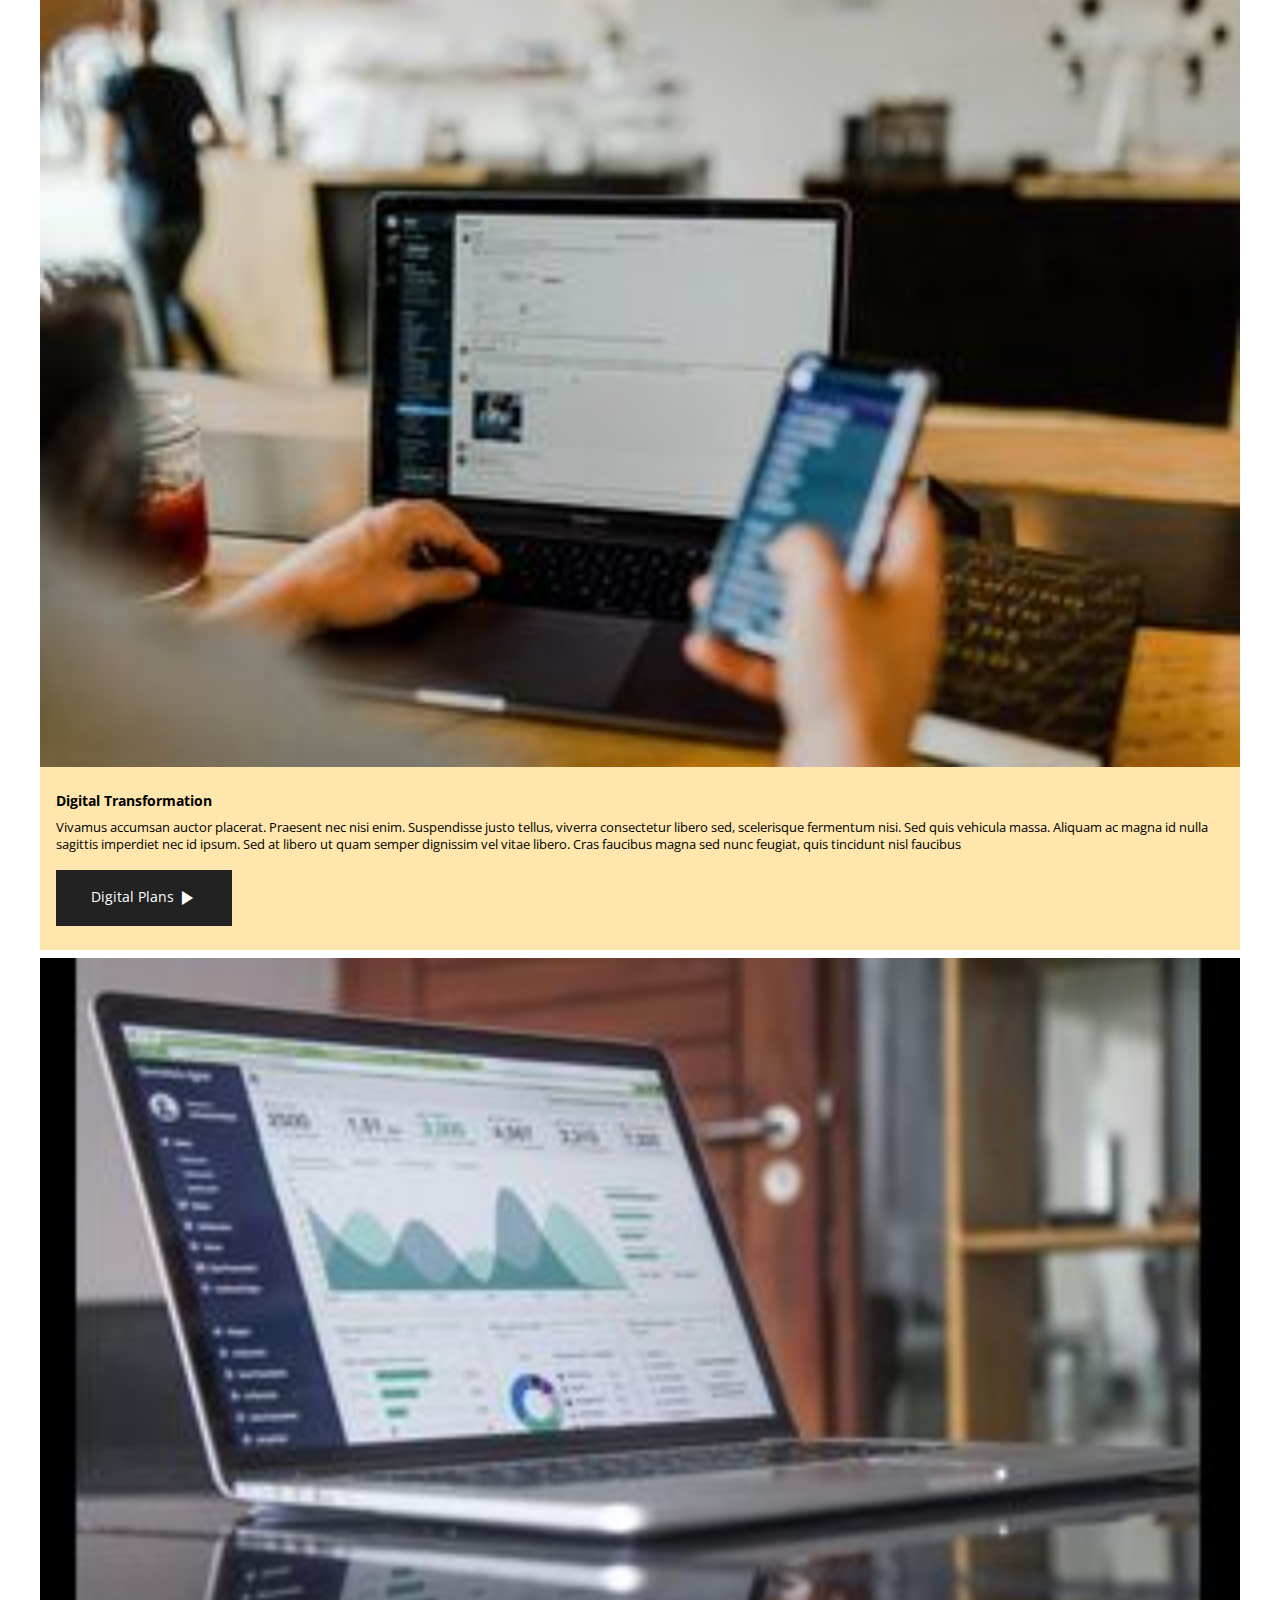
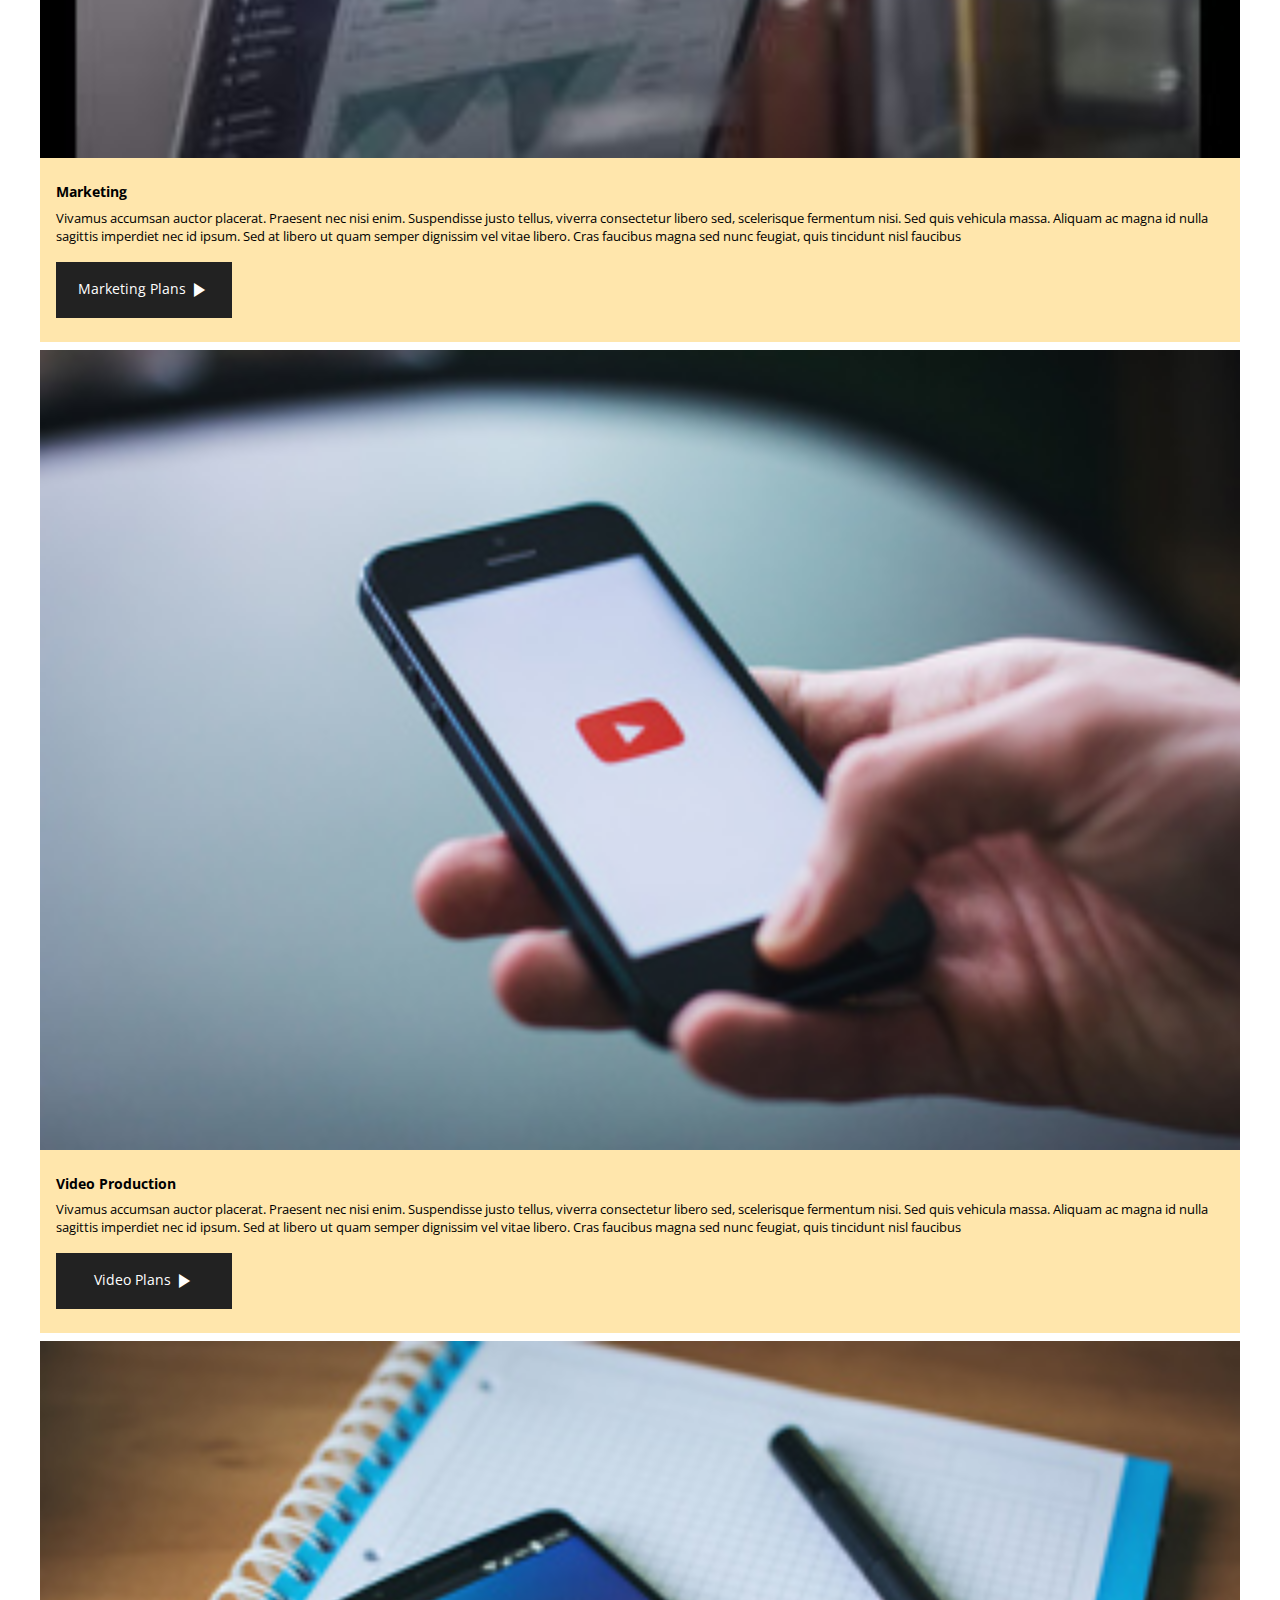
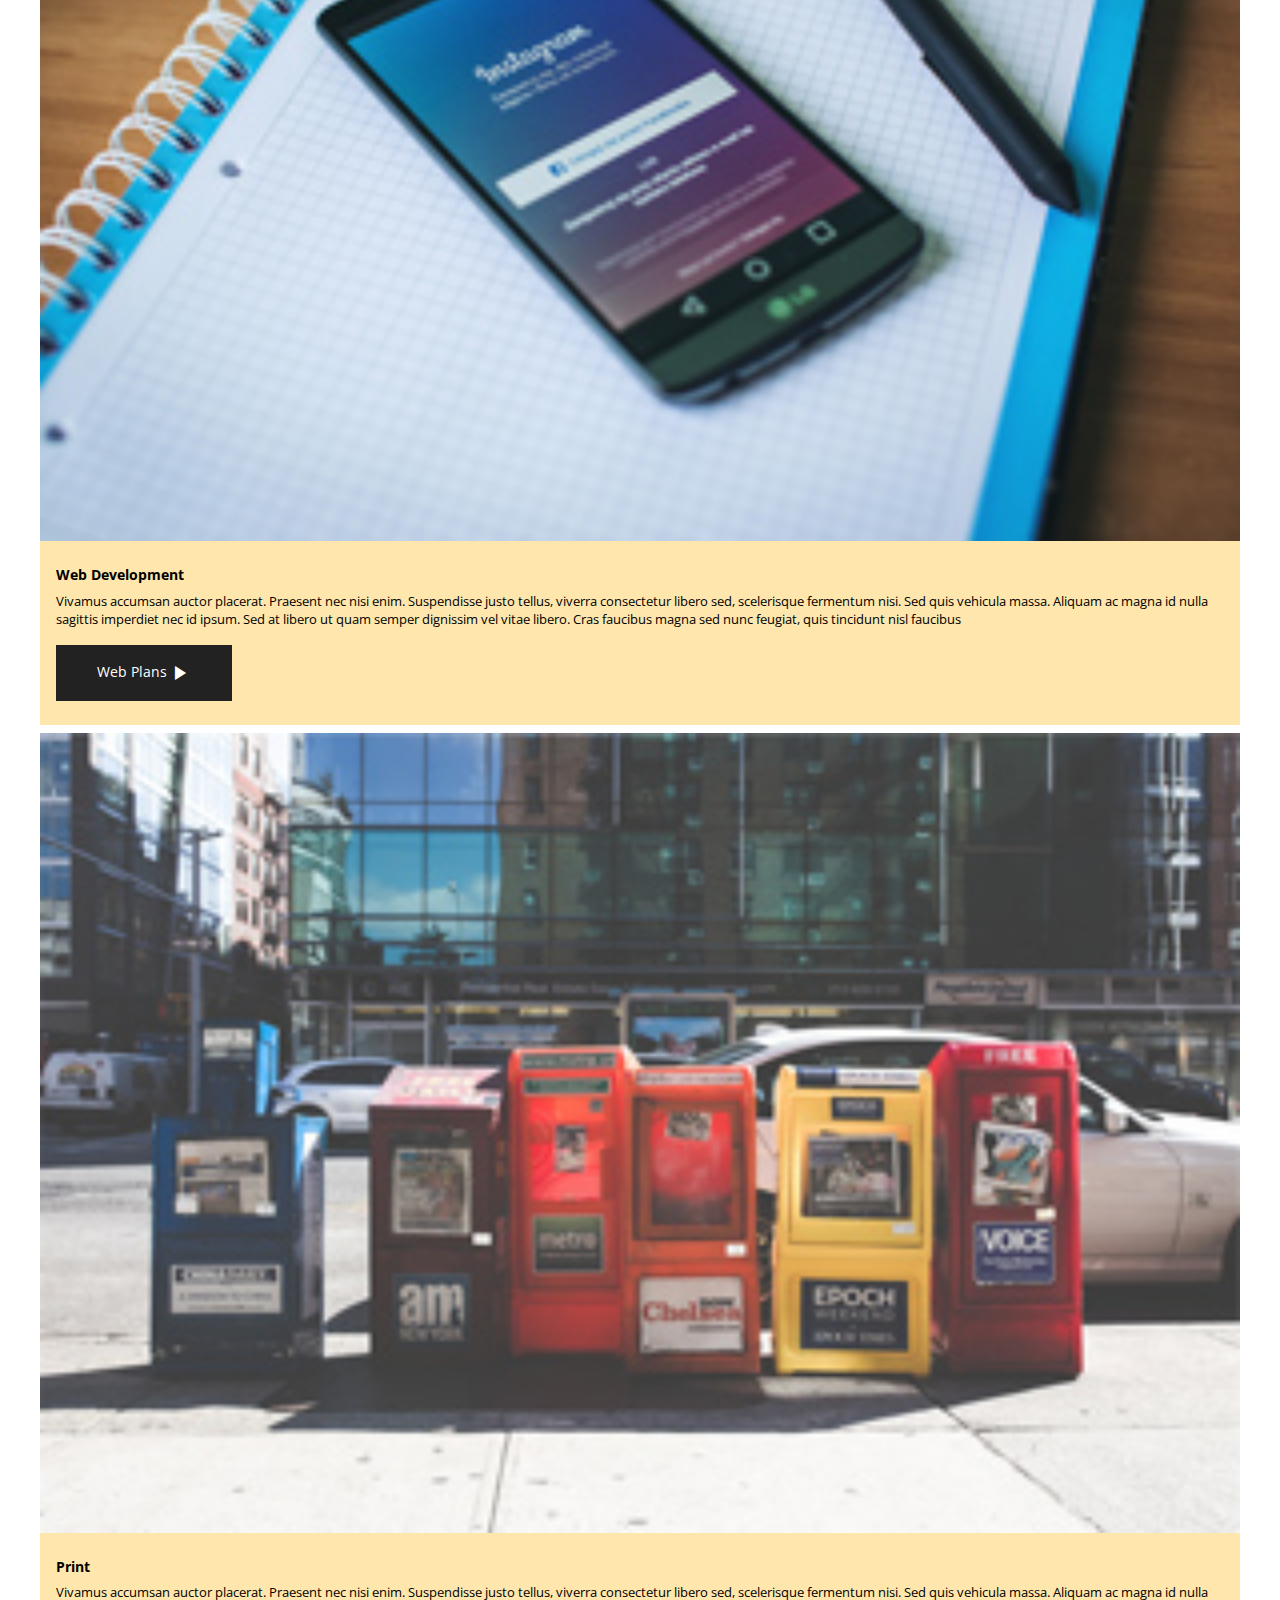
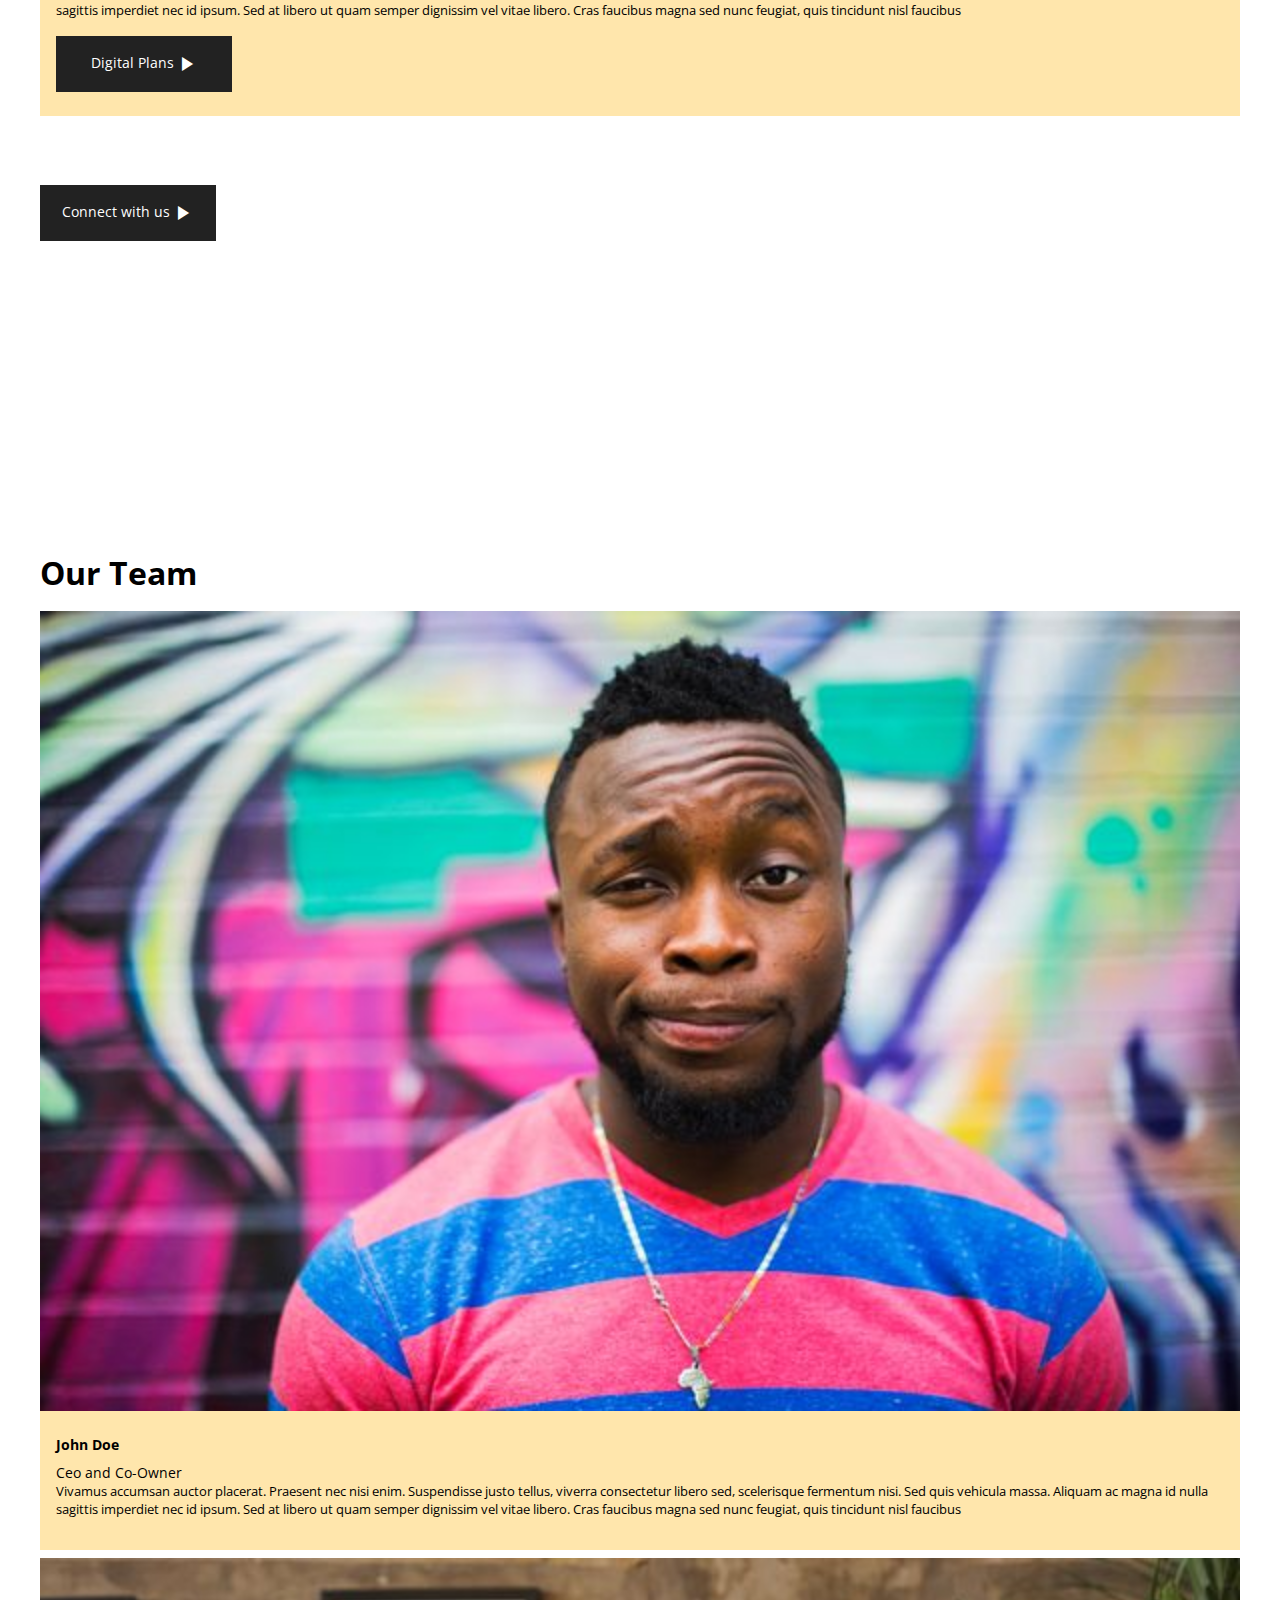
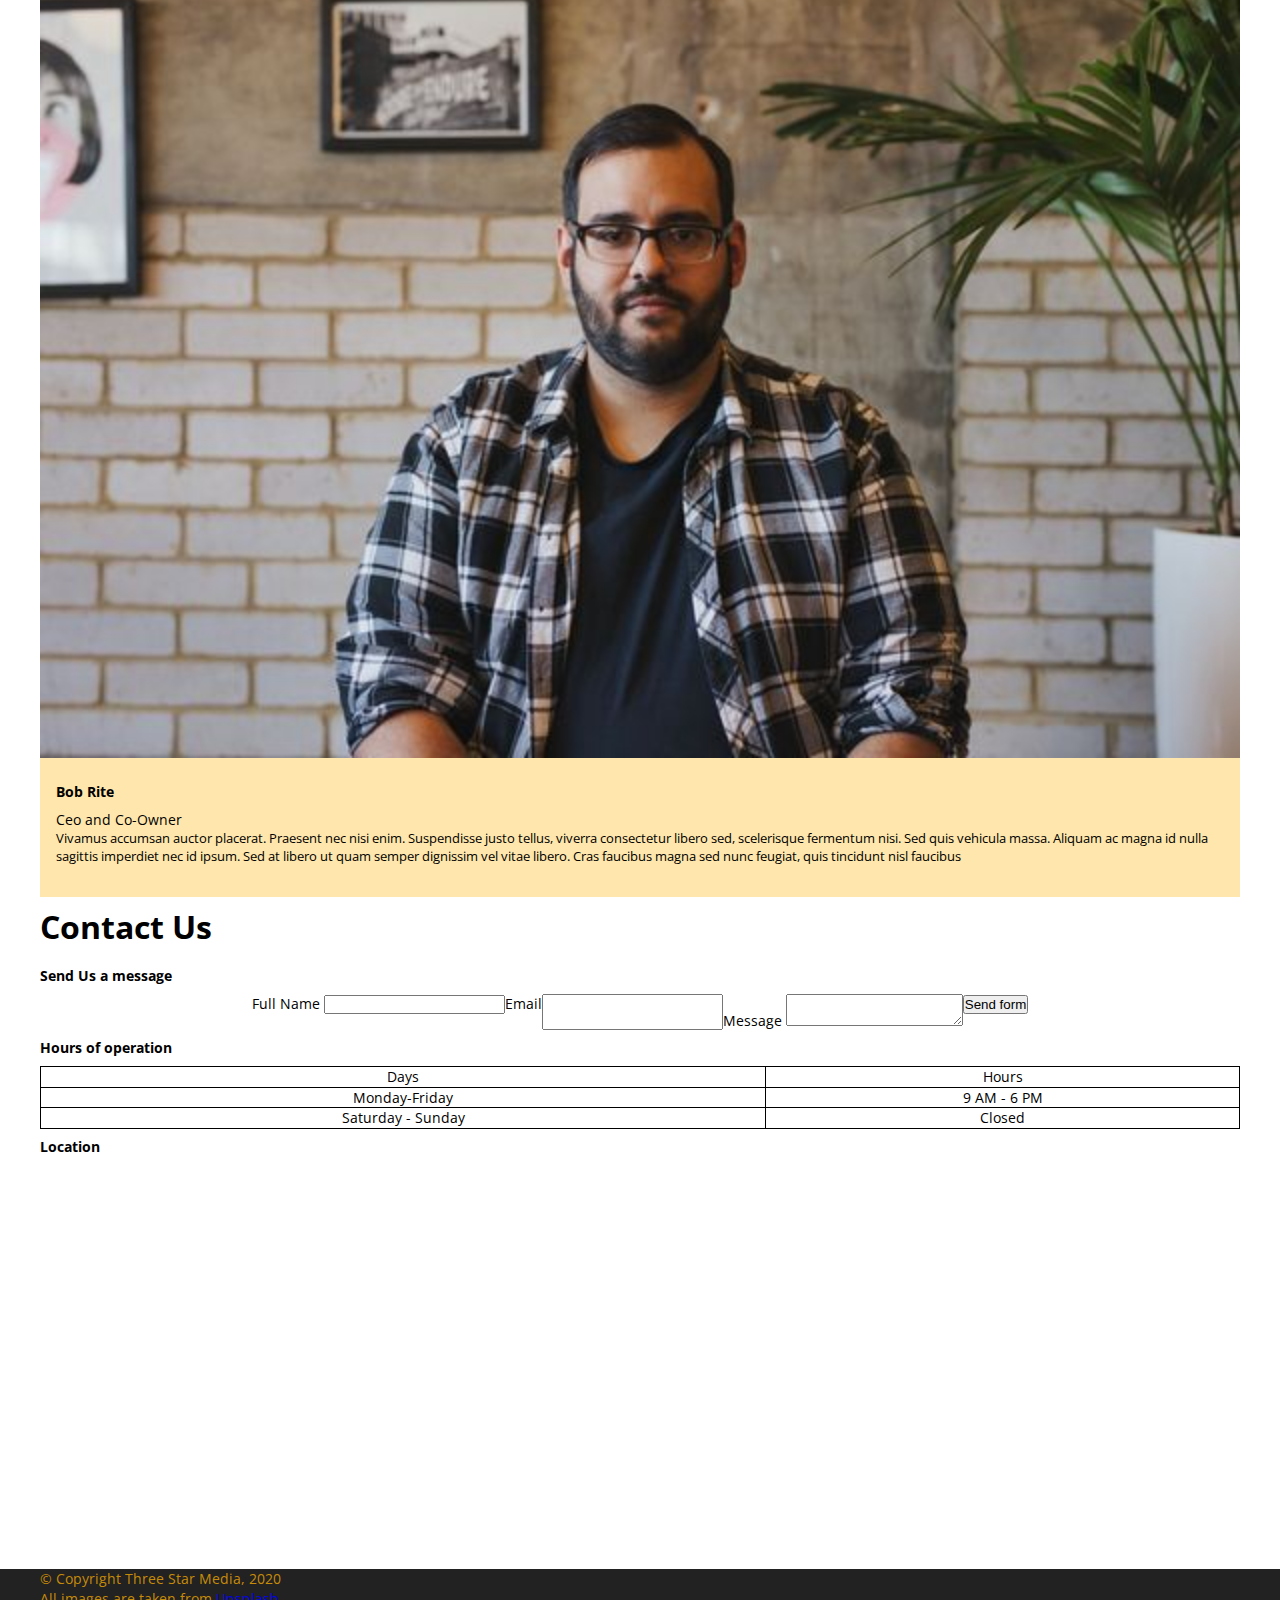
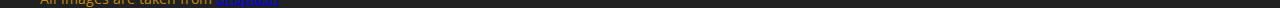
==== commit fe9f2489: "improves html" ====
--- a/final-project/index.html
+++ b/final-project/index.html
@@ -4,47 +4,56 @@
     <meta charset="UTF-8" />
     <meta name="viewport" content="width=device-width, initial-scale=1.0" />
     <title>Final Project</title>
-    <!-- <link rel="stylesheet" href="css/main.css" /> -->
+    <link rel="stylesheet" href="css/reset.css" />
+    <link rel="stylesheet" href="css/main.css" />
     <link
       rel="stylesheet"
       href="https://fonts.googleapis.com/css2?family=Material+Symbols+Outlined:opsz,wght,FILL,GRAD@20..48,100..700,0..1,-50..200"
     />
+    <link rel="preconnect" href="https://fonts.googleapis.com" />
+    <link rel="preconnect" href="https://fonts.gstatic.com" crossorigin />
+    <link
+      href="https://fonts.googleapis.com/css2?family=Open+Sans:wght@400;700&display=swap"
+      rel="stylesheet"
+    />
   </head>
 
   <body>
+    <!-- Navigation Bar and Search-->
+
     <header class="dark-bg">
       <div class="container">
-        <!-- Navigation Bar -->
+        <div class="mustard-bg">
+          <img src="images/logo.png" alt="Three Star Media logo" />
+        </div>
+
         <nav>
-          <div class="mustard-bg">
-            <img src="images/logo.png" alt="Three Star Media logo" />
-          </div>
-
           <ul class="menu">
             <li><a href="#">Home</a></li>
             <li><a href="#">About Us</a></li>
             <li><a href="#">Services</a></li>
             <li><a href="#">Team</a></li>
             <li><a href="#">Contact</a></li>
-            <li>
-              <input type="text" placeholder="Search" />
-              <button type="submit">
-                <span class="material-symbols-outlined">search</span>
-              </button>
-            </li>
           </ul>
         </nav>
+
+        <form id="search" action="" method="">
+          <input type="text" placeholder="Search" />
+          <button type="submit">
+            <span class="material-symbols-outlined">search</span>
+          </button>
+        </form>
       </div>
     </header>
 
     <!-- Hero Section -->
 
     <section class="hero">
-      <img src="images/main-banner.jpg" alt="Three Star HQ" />
+      <!-- <img src="images/main-banner.jpg" alt="Three Star HQ" /> -->
 
       <div class="container black-block">
         <div class="text-block">
-          <h1>Wellcome to Three Star Media</h1>
+          <h1>Welcome to Three Star Media</h1>
 
           <p>
             Lorem ipsum dolor sit amet, consectetur adipiscing elit. Vestibulum
@@ -52,7 +61,7 @@
             posuere velit purus a magna.
           </p>
 
-          <a id="btn" href=""
+          <a id="btn" href="#"
             >Connect with us<span class="material-symbols-outlined"
               >play_arrow</span
             ></a
@@ -64,7 +73,7 @@
     <!--Company Description Section-->
 
     <section class="yellow-bg">
-      <div class="container-2">
+      <div class="container">
         <div class="block">
           <img src="images/about-us.jpg" alt="About Us" />
         </div>
@@ -95,260 +104,281 @@
 
     <!--Company Services Section-->
 
-    <section class="white-bg container">
-      <h2>Our Services</h2>
-
-      <article class="yellow-bg">
-        <img src="images/digital.jpg" alt="Digital Transformation" />
-
-        <div class="text-block">
-          <h3>Digital Transformation</h3>
+    <section class="white-bg">
+      <div class="container">
+        <h2>Our Services</h2>
+
+        <div class="services-grid">
+          <article class="yellow-bg">
+            <img src="images/digital.jpg" alt="Digital Transformation" />
+
+            <div class="text-block">
+              <h3>Digital Transformation</h3>
+
+              <p>
+                Vivamus accumsan auctor placerat. Praesent nec nisi enim.
+                Suspendisse justo tellus, viverra consectetur libero sed,
+                scelerisque fermentum nisi. Sed quis vehicula massa. Aliquam ac
+                magna id nulla sagittis imperdiet nec id ipsum. Sed at libero ut
+                quam semper dignissim vel vitae libero. Cras faucibus magna sed
+                nunc feugiat, quis tincidunt nisl faucibus
+              </p>
+
+              <a class="btn-article" href="#"
+                >Digital Plans<span class="material-symbols-outlined"
+                  >play_arrow</span
+                ></a
+              >
+            </div>
+          </article>
+
+          <article class="yellow-bg">
+            <img src="images/marketing.jpg" alt="Marketing" />
+
+            <div class="text-block">
+              <h3>Marketing</h3>
+
+              <p>
+                Vivamus accumsan auctor placerat. Praesent nec nisi enim.
+                Suspendisse justo tellus, viverra consectetur libero sed,
+                scelerisque fermentum nisi. Sed quis vehicula massa. Aliquam ac
+                magna id nulla sagittis imperdiet nec id ipsum. Sed at libero ut
+                quam semper dignissim vel vitae libero. Cras faucibus magna sed
+                nunc feugiat, quis tincidunt nisl faucibus
+              </p>
+
+              <a class="btn-article" href=""
+                >Marketing Plans<span class="material-symbols-outlined"
+                  >play_arrow</span
+                ></a
+              >
+            </div>
+          </article>
+
+          <article class="yellow-bg">
+            <img src="images/video.jpg" alt="Video Production" />
+
+            <div class="text-block">
+              <h3>Video Production</h3>
+
+              <p>
+                Vivamus accumsan auctor placerat. Praesent nec nisi enim.
+                Suspendisse justo tellus, viverra consectetur libero sed,
+                scelerisque fermentum nisi. Sed quis vehicula massa. Aliquam ac
+                magna id nulla sagittis imperdiet nec id ipsum. Sed at libero ut
+                quam semper dignissim vel vitae libero. Cras faucibus magna sed
+                nunc feugiat, quis tincidunt nisl faucibus
+              </p>
+
+              <a class="btn-article" href=""
+                >Video Plans<span class="material-symbols-outlined"
+                  >play_arrow</span
+                ></a
+              >
+            </div>
+          </article>
+
+          <article class="yellow-bg">
+            <img src="images/web.jpg" alt="Web Development" />
+
+            <div class="text-block">
+              <h3>Web Development</h3>
+
+              <p>
+                Vivamus accumsan auctor placerat. Praesent nec nisi enim.
+                Suspendisse justo tellus, viverra consectetur libero sed,
+                scelerisque fermentum nisi. Sed quis vehicula massa. Aliquam ac
+                magna id nulla sagittis imperdiet nec id ipsum. Sed at libero ut
+                quam semper dignissim vel vitae libero. Cras faucibus magna sed
+                nunc feugiat, quis tincidunt nisl faucibus
+              </p>
+
+              <a class="btn-article" href=""
+                >Web Plans<span class="material-symbols-outlined"
+                  >play_arrow</span
+                ></a
+              >
+            </div>
+          </article>
+
+          <article class="yellow-bg">
+            <img src="images/print.jpg" alt="Print" />
+
+            <div class="text-block">
+              <h3>Print</h3>
+
+              <p>
+                Vivamus accumsan auctor placerat. Praesent nec nisi enim.
+                Suspendisse justo tellus, viverra consectetur libero sed,
+                scelerisque fermentum nisi. Sed quis vehicula massa. Aliquam ac
+                magna id nulla sagittis imperdiet nec id ipsum. Sed at libero ut
+                quam semper dignissim vel vitae libero. Cras faucibus magna sed
+                nunc feugiat, quis tincidunt nisl faucibus
+              </p>
+
+              <a class="btn-article" href=""
+                >Digital Plans<span class="material-symbols-outlined"
+                  >play_arrow</span
+                ></a
+              >
+            </div>
+          </article>
+        </div>
+      </div>
+    </section>
+
+    <section class="vision">
+
+      <!-- <img class="vision-img" src="images/vision.jpg" alt="Our Vision" /> -->
+      <!-- Company vision -->
+      <div class="container">
+        <div>
+          <h3>Our Vision</h3>
 
           <p>
-            Vivamus accumsan auctor placerat. Praesent nec nisi enim.
-            Suspendisse justo tellus, viverra consectetur libero sed,
-            scelerisque fermentum nisi. Sed quis vehicula massa. Aliquam ac
-            magna id nulla sagittis imperdiet nec id ipsum. Sed at libero ut
-            quam semper dignissim vel vitae libero. Cras faucibus magna sed nunc
-            feugiat, quis tincidunt nisl faucibus
+            Lorem ipsum dolor sit amet, consectetur adipiscing elit. Vestibulum
+            dapibus, leo sed suscipit bibendum, diam nulla congue dolor, id
+            posuere velit purus a magna.
           </p>
 
-          <a class="btn-article" href="#"
-            >Digital Plans<span class="material-symbols-outlined"
+          <a class="btn-article" href=""
+            >Connect with us<span class="material-symbols-outlined"
               >play_arrow</span
             ></a
           >
         </div>
+      </div>
+    </section>
+
+    <!--Company Team Section-->
+
+    <section id="team" class="white-bg container">
+
+      <!-- create a div for container here -->
+      <div>
+        <h2>Our Team</h2>
+
+          <!-- Both articles are using flexbox -->
+
+        <article class="yellow-bg">
+          
+          <img src="images/john.jpg" alt="John Doe Ceo and Co-Owner" />
+
+          <div class="text-block">
+            <h3>John Doe</h3>
+
+            <h4>Ceo and Co-Owner</h4>
+
+            <p>
+                Vivamus accumsan auctor placerat. Praesent nec nisi enim.
+                Suspendisse justo tellus, viverra consectetur libero sed,
+                scelerisque fermentum nisi. Sed quis vehicula massa. Aliquam ac
+                magna id nulla sagittis imperdiet nec id ipsum. Sed at libero ut
+                quam semper dignissim vel vitae libero. Cras faucibus magna sed nunc
+                feugiat, quis tincidunt nisl faucibus
+            </p>
+          </div>
+
+        </article>
+
+      <article class="yellow-bg">
+            <!-- img order 1 -->
+
+        <img src="images/bob.jpg" alt="Bob Rite Ceo and Co-Owner" />
+
+          <div class="text-block">
+            <h3>Bob Rite</h3>
+
+            <h4>Ceo and Co-Owner</h4>
+
+            <p>
+                Vivamus accumsan auctor placerat. Praesent nec nisi enim.
+                Suspendisse justo tellus, viverra consectetur libero sed,
+                scelerisque fermentum nisi. Sed quis vehicula massa. Aliquam ac
+                magna id nulla sagittis imperdiet nec id ipsum. Sed at libero ut
+                quam semper dignissim vel vitae libero. Cras faucibus magna sed nunc
+                feugiat, quis tincidunt nisl faucibus
+            </p>
+          </div>
+
+        </div>
       </article>
-
-      <article class="yellow-bg">
-        <img src="images/marketing.jpg" alt="Marketing" />
-
-        <div class="text-block">
-          <h3>Marketing</h3>
-
-          <p>
-            Vivamus accumsan auctor placerat. Praesent nec nisi enim.
-            Suspendisse justo tellus, viverra consectetur libero sed,
-            scelerisque fermentum nisi. Sed quis vehicula massa. Aliquam ac
-            magna id nulla sagittis imperdiet nec id ipsum. Sed at libero ut
-            quam semper dignissim vel vitae libero. Cras faucibus magna sed nunc
-            feugiat, quis tincidunt nisl faucibus
-          </p>
-
-          <a class="btn-article" href=""
-            >Marketing Plans<span class="material-symbols-outlined"
-              >play_arrow</span
-            ></a
-          >
-        </div>
-      </article>
-
-      <article class="yellow-bg">
-        <img src="images/video.jpg" alt="Video Production" />
-
-        <div class="text-block">
-          <h3>Video Production</h3>
-
-          <p>
-            Vivamus accumsan auctor placerat. Praesent nec nisi enim.
-            Suspendisse justo tellus, viverra consectetur libero sed,
-            scelerisque fermentum nisi. Sed quis vehicula massa. Aliquam ac
-            magna id nulla sagittis imperdiet nec id ipsum. Sed at libero ut
-            quam semper dignissim vel vitae libero. Cras faucibus magna sed nunc
-            feugiat, quis tincidunt nisl faucibus
-          </p>
-
-          <a class="btn-article" href=""
-            >Video Plans<span class="material-symbols-outlined"
-              >play_arrow</span
-            ></a
-          >
-        </div>
-      </article>
-
-      <article class="yellow-bg">
-        <img src="images/web.jpg" alt="Web Development" />
-
-        <div class="text-block">
-          <h3>Web Development</h3>
-
-          <p>
-            Vivamus accumsan auctor placerat. Praesent nec nisi enim.
-            Suspendisse justo tellus, viverra consectetur libero sed,
-            scelerisque fermentum nisi. Sed quis vehicula massa. Aliquam ac
-            magna id nulla sagittis imperdiet nec id ipsum. Sed at libero ut
-            quam semper dignissim vel vitae libero. Cras faucibus magna sed nunc
-            feugiat, quis tincidunt nisl faucibus
-          </p>
-
-          <a class="btn-article" href=""
-            >Web Plans<span class="material-symbols-outlined"
-              >play_arrow</span
-            ></a
-          >
-        </div>
-      </article>
-
-      <article class="yellow-bg">
-        <img src="images/print.jpg" alt="Print" />
-
-        <div class="text-block">
-          <h3>Print</h3>
-
-          <p>
-            Vivamus accumsan auctor placerat. Praesent nec nisi enim.
-            Suspendisse justo tellus, viverra consectetur libero sed,
-            scelerisque fermentum nisi. Sed quis vehicula massa. Aliquam ac
-            magna id nulla sagittis imperdiet nec id ipsum. Sed at libero ut
-            quam semper dignissim vel vitae libero. Cras faucibus magna sed nunc
-            feugiat, quis tincidunt nisl faucibus
-          </p>
-
-          <a class="btn-article" href=""
-            >Digital Plans<span class="material-symbols-outlined"
-              >play_arrow</span
-            ></a
-          >
-        </div>
-      </article>
-    </section>
-
-    <section class="vision">
-      <img class="vision-img" src="images/vision.jpg" alt="Our Vision" />
-      <div class="container">
-        <div>
+    </section>
+
+    <!--Form-->
+
+    <section>
+      <div class="container">
+        <h2>Contact Us</h2>
+
+        <div class="contact-grid">
           <div>
-            <h3>Our Vision</h3>
-
-            <p>
-              Lorem ipsum dolor sit amet, consectetur adipiscing elit.
-              Vestibulum dapibus, leo sed suscipit bibendum, diam nulla congue
-              dolor, id posuere velit purus a magna.
-            </p>
-
-            <a class="btn-article" href=""
-              >Connect with us<span class="material-symbols-outlined"
-                >play_arrow</span
-              ></a
-            >
-          </div>
-        </div>
-      </div>
-    </section>
-
-    <!--Company Team Section-->
-
-    <section class="white-bg container">
-      <h2>Our Team</h2>
-
-      <article class="yellow-bg">
-        <img src="images/john.jpg" alt="John Doe Ceo and Co-Owner" />
-
-        <div class="text-block">
-          <h3>John Doe</h3>
-
-          <h4>Ceo and Co-Owner</h4>
-
-          <p>
-            Vivamus accumsan auctor placerat. Praesent nec nisi enim.
-            Suspendisse justo tellus, viverra consectetur libero sed,
-            scelerisque fermentum nisi. Sed quis vehicula massa. Aliquam ac
-            magna id nulla sagittis imperdiet nec id ipsum. Sed at libero ut
-            quam semper dignissim vel vitae libero. Cras faucibus magna sed nunc
-            feugiat, quis tincidunt nisl faucibus
-          </p>
-        </div>
-      </article>
-
-      <article class="yellow-bg">
-        <img src="images/bob.jpg" alt="Bob Rite Ceo and Co-Owner" />
-
-        <div class="text-block">
-          <h3>Bob Rite</h3>
-
-          <h4>Ceo and Co-Owner</h4>
-
-          <p>
-            Vivamus accumsan auctor placerat. Praesent nec nisi enim.
-            Suspendisse justo tellus, viverra consectetur libero sed,
-            scelerisque fermentum nisi. Sed quis vehicula massa. Aliquam ac
-            magna id nulla sagittis imperdiet nec id ipsum. Sed at libero ut
-            quam semper dignissim vel vitae libero. Cras faucibus magna sed nunc
-            feugiat, quis tincidunt nisl faucibus
-          </p>
-        </div>
-      </article>
-    </section>
-
-    <!--Form-->
-    <section>
-      <div>
-        <h2>Contact Us</h2>
-
-        <form action="#" method="get">
+            <h3>Send Us a message</h3>
+
+            <form action="#" method="get">
+              <div>
+                <label for="firstname">Full Name</label>
+                <input id="firstname" name="fname" type="text" />
+              </div>
+
+              <label for="email">Email</label>
+              <input type="email" id="email" name="email" />
+
+              <div>
+                <label for="comment">Message</label>
+                <textarea name="comment" id="comment"></textarea>
+              </div>
+
+              <div>
+                <button type="submit">Send form</button>
+              </div>
+            </form>
+          </div>
+
+          <!--Schedule-->
           <div>
-            <label for="firstname">Full Name</label>
-            <input id="firstname" name="fname" type="text" />
-          </div>
-
-          <label for="email">Email</label>
-          <input type="email" id="email" name="email" />
-
+            <h3>Hours of operation</h3>
+
+            <div>
+              <table>
+                <tr>
+                  <td>Days</td>
+                  <td>Hours</td>
+                </tr>
+                <tr>
+                  <td>Monday-Friday</td>
+                  <td>9 AM - 6 PM</td>
+                </tr>
+                <tr>
+                  <td>Saturday - Sunday</td>
+                  <td>Closed</td>
+                </tr>
+              </table>
+            </div>
+          </div>
+
+          <!--Google Maps Location-->
           <div>
-            <label for="comment">Message</label>
-            <textarea name="comment" id="comment"></textarea>
-          </div>
-
-          <div>
-            <button type="submit">Send form</button>
-          </div>
-        </form>
-      </div>
-
-      <!--Schedule-->
-      <div>
-        <h2>Hours of operation</h2>
-
-        <div>
-          <table>
-            <tr>
-              <td>Days</td>
-              <td>Hours</td>
-            </tr>
-            <tr>
-              <td>Monday-Friday</td>
-              <td>9 AM - 6 PM</td>
-            </tr>
-            <tr>
-              <td>Saturday - Sunday</td>
-              <td>Closed</td>
-            </tr>
-          </table>
-        </div>
-      </div>
-
-      <!--Google Maps Location-->
-      <div>
-        <h2>Location</h2>
-
-        <div>
-          <iframe
-            src="https://www.google.com/maps/embed?pb=!1m18!1m12!1m3!1d2796.0644994692675!2d-75.76734958443396!3d45.34846047910011!2m3!1f0!2f0!3f0!3m2!1i1024!2i768!4f13.1!3m3!1m2!1s0x4cce0456ef71a4e7%3A0x5e4c956feeb8646c!2sAlgonquin%20College%2C%20Woodroffe%20Campus!5e0!3m2!1sen!2sca!4v1627457192380!5m2!1sen!2s"
-            width="450"
-            height="450"
-            style="border: 0"
-            allowfullscreen=""
-            loading="lazy"
-          >
-          </iframe>
+            <h3>Location</h3>
+
+            <div>
+              <iframe
+                src="https://www.google.com/maps/embed?pb=!1m18!1m12!1m3!1d2796.0644994692675!2d-75.76734958443396!3d45.34846047910011!2m3!1f0!2f0!3f0!3m2!1i1024!2i768!4f13.1!3m3!1m2!1s0x4cce0456ef71a4e7%3A0x5e4c956feeb8646c!2sAlgonquin%20College%2C%20Woodroffe%20Campus!5e0!3m2!1sen!2sca!4v1627457192380!5m2!1sen!2s"
+                style="border: 0"
+                allowfullscreen=""
+                loading="lazy"
+              >
+              </iframe>
+            </div>
+          </div>
         </div>
       </div>
     </section>
 
     <!--Footer section-->
-    <footer>
-      <div>
+
+    <footer class="dark-bg">
+      <div class="container">
         <small
           >&copy; Copyright Three Star Media, 2020<br />
           All images are taken from
--- a/final-project/css/main.css
+++ b/final-project/css/main.css
@@ -1,18 +1,65 @@
 * {
   box-sizing: border-box;
   padding: 0;
+  margin: 0;
 }
 
 body {
   background-color: #fff;
-  font-family: Arial, Helvetica, sans-serif;
-  font-size: rem;
+  font-family: "Open Sans", sans-serif;
+  font-size: 14px;
   line-height: 1.4;
+  display: block;
+}
+
+.material-symbols-outlined {
+  vertical-align: middle;
+}
+
+.material-symbols-outlined {
+  font-variation-settings: "FILL" 1, "wght" 400, "GRAD" 0, "opsz" 24;
+}
+
+img {
+  width: 100%;
+}
+
+h1 {
+  font-size: 4.768rem;
+  padding: 1rem 0;
+  font-weight: 700;
+}
+
+h2 {
+  font-size: 2rem;
+  padding: 0.5rem 0;
+  font-weight: 700;
+}
+
+h3 {
+  padding: 0.5rem 0;
+  font-weight: 700;
+}
+
+p {
+  font-size: 0.8rem;
+  padding-bottom: 0.5rem;
+}
+
+form {
+  display: flex;
+  position: relative;
   margin: 0 auto;
-}
-
-img {
-  width: 100%;
+  justify-content: center;
+}
+
+#search {
+  padding: 0.5rem;
+}
+
+#search input {
+  width: 95%;
+  margin-right: 0.5rem;
 }
 
 .dark-bg {
@@ -27,6 +74,193 @@
   background-color: #ffe6ac;
 }
 
-.material-symbols-outlined {
-  font-variation-settings: "FILL" 1, "wght" 400, "GRAD" 0, "opsz" 24;
-}
+header img {
+  display: flex;
+  width: 5rem;
+  align-items: start;
+  background-color: #c78b07;
+}
+
+.menu {
+  display: flex;
+  flex-wrap: wrap;
+  justify-content: space-between;
+  /* align-items: center; */
+}
+
+nav {
+  background-color: #222;
+  color: #c78b07;
+  text-align: center;
+  padding: 0.5rem;
+}
+
+nav li {
+  /* display: inline-block; */
+  display: flexbox;
+  margin: 0;
+  width: 100%;
+  padding: 0.5rem 0;
+  list-style: none;
+}
+
+nav li a {
+  color: #c78b07;
+  text-decoration: none;
+}
+
+nav li a:hover {
+  background-color: #c78b07;
+  color: #222;
+  padding: 0 20%;
+}
+
+/* nav li input {
+  width: 90%;
+  height: 1.5rem;
+  padding-top: 0.5rem;
+} */
+
+.search {
+  border: #c78b07 solid 1px;
+}
+
+.container {
+  position: relative;
+  margin: 0 auto;
+  max-width: 1200px;
+}
+
+/* .container-2 {
+  max-width: 960px;
+  margin: 0 auto;
+} */
+
+.hero {
+  position: relative;
+  width: 100%;
+  aspect-ratio: 3/1;
+  display: grid;
+  place-items: center;
+}
+
+.hero img {
+  position: absolute;
+  top: 0;
+  left: 0;
+  width: 100%;
+  height: 100%;
+  object-fit: cover;
+}
+
+.hero {
+  background-image: url(/images/about-us.jpg);
+  background-size: cover;
+  background-repeat: no-repeat;
+}
+
+.black-block {
+  background-color: rgba(0, 0, 0, 0.6);
+
+  color: white;
+}
+
+.text-block {
+  display: block;
+
+  padding: 1rem;
+}
+
+.text-block p {
+  padding-bottom: 0.5rem;
+}
+
+#btn-hero {
+  padding: 1rem 1em;
+  margin-top: 0.5rem;
+  text-align: center;
+  background-color: #c78b07;
+  text-decoration: none;
+  color: #222;
+  display: block;
+  width: 11rem;
+}
+
+article {
+  display: grid;
+  margin-top: 0.5rem;
+  padding-bottom: 0.5rem;
+}
+
+.btn-article {
+  display: block;
+  text-align: center;
+  padding: 1rem 0.5rem;
+  margin-top: 0.5rem;
+  background-color: #222;
+  text-decoration: none;
+  color: #fff;
+  display: block;
+  width: 11rem;
+}
+
+.article-block {
+  position: absolute;
+  color: #fff;
+  height: 50%;
+}
+
+#image-crop {
+  position: absolute;
+  top: 0;
+  width: 100%;
+  height: 100%;
+  object-fit: cover;
+  object-position: 55%;
+  transform: scale(0.5) translate(0, 5%);
+}
+
+table {
+  border-spacing: 0px;
+  /* border: black solid 1px; */
+  width: 100%;
+  text-align: center;
+}
+
+td,
+th {
+  border: black solid 1px;
+}
+
+tr:not(:last-of-type),
+tr:not(:last-of-type) td {
+  border-bottom: none;
+}
+
+td:nth-of-type(even) {
+  border-left: none;
+}
+
+.vision {
+  position: relative;
+  aspect-ratio: 3 / 1;
+  overflow: hidden;
+  color: #fff;
+}
+
+.vision-img {
+  position: absolute;
+  top: 0;
+  left: 0;
+  width: 100%;
+  height: 100%;
+}
+
+iframe {
+  width: 100%;
+  height: 400px;
+}
+
+footer {
+  color: #c78b07;
+}
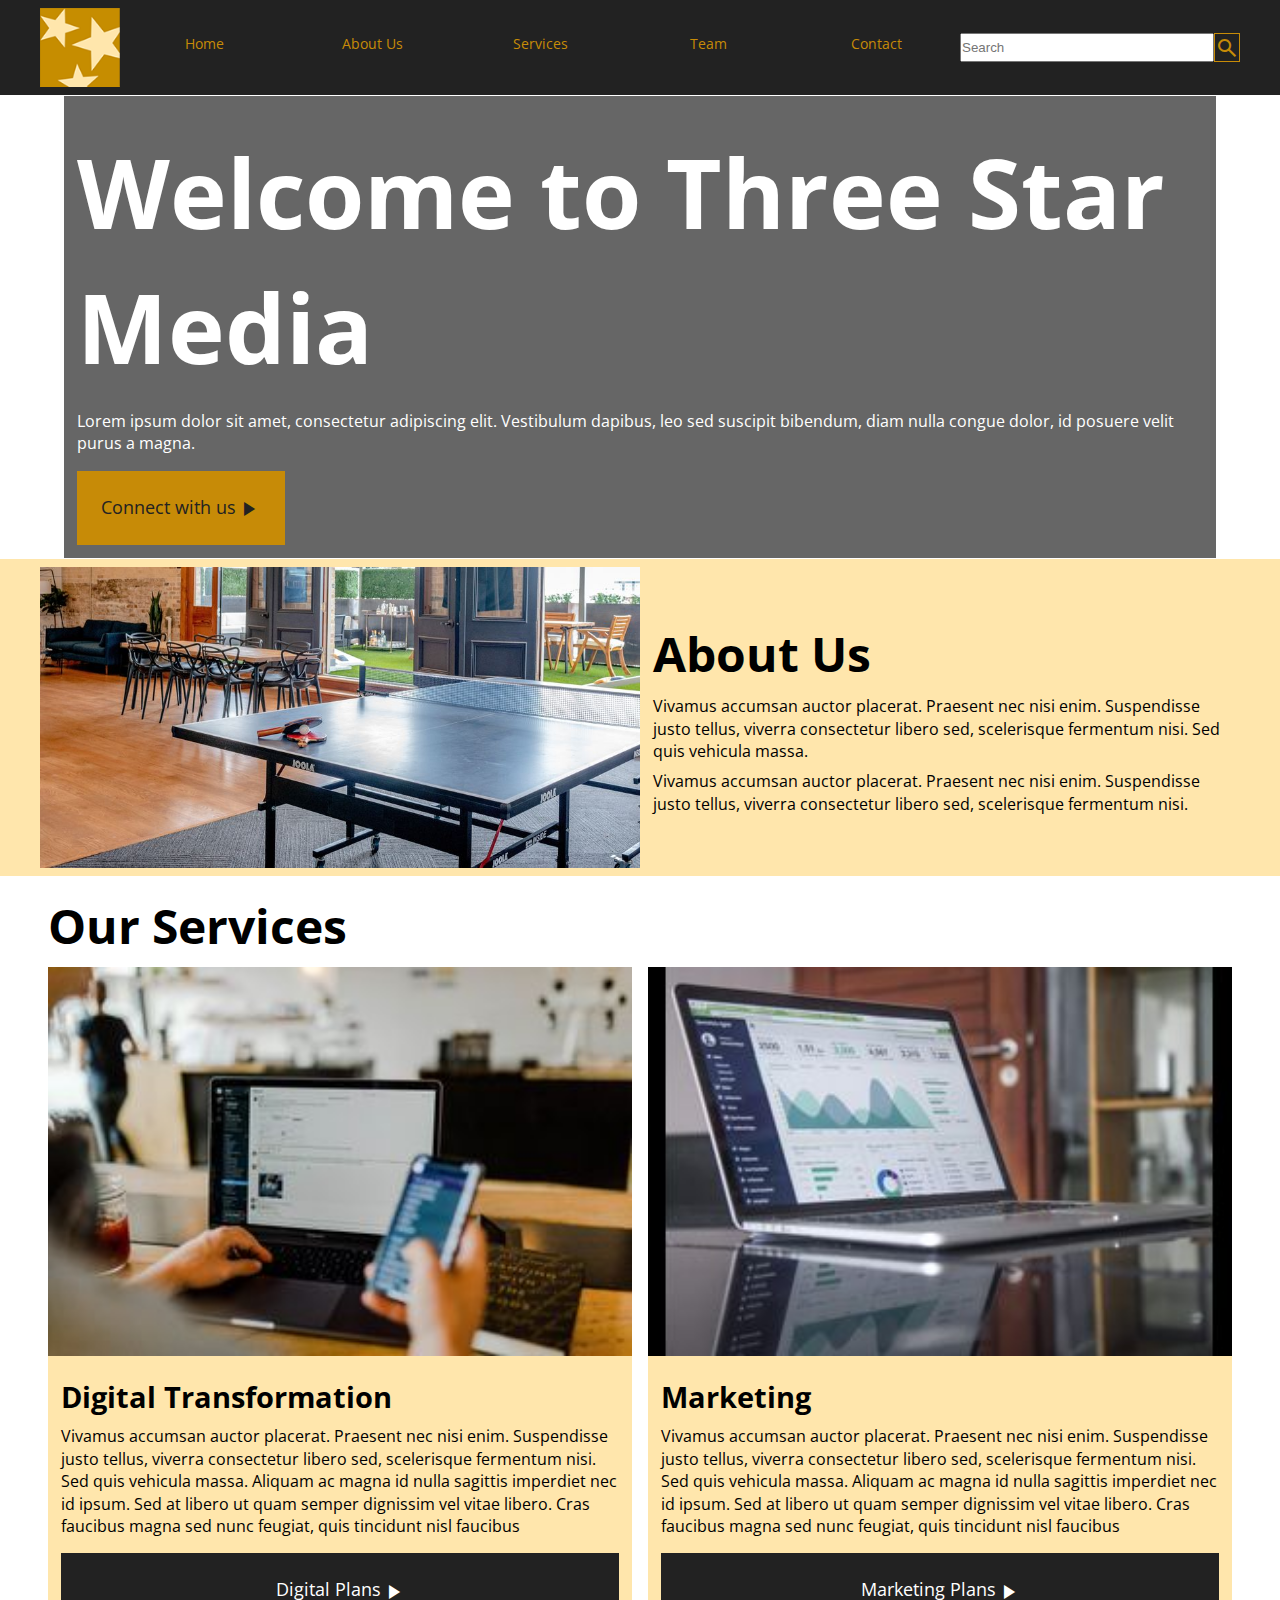
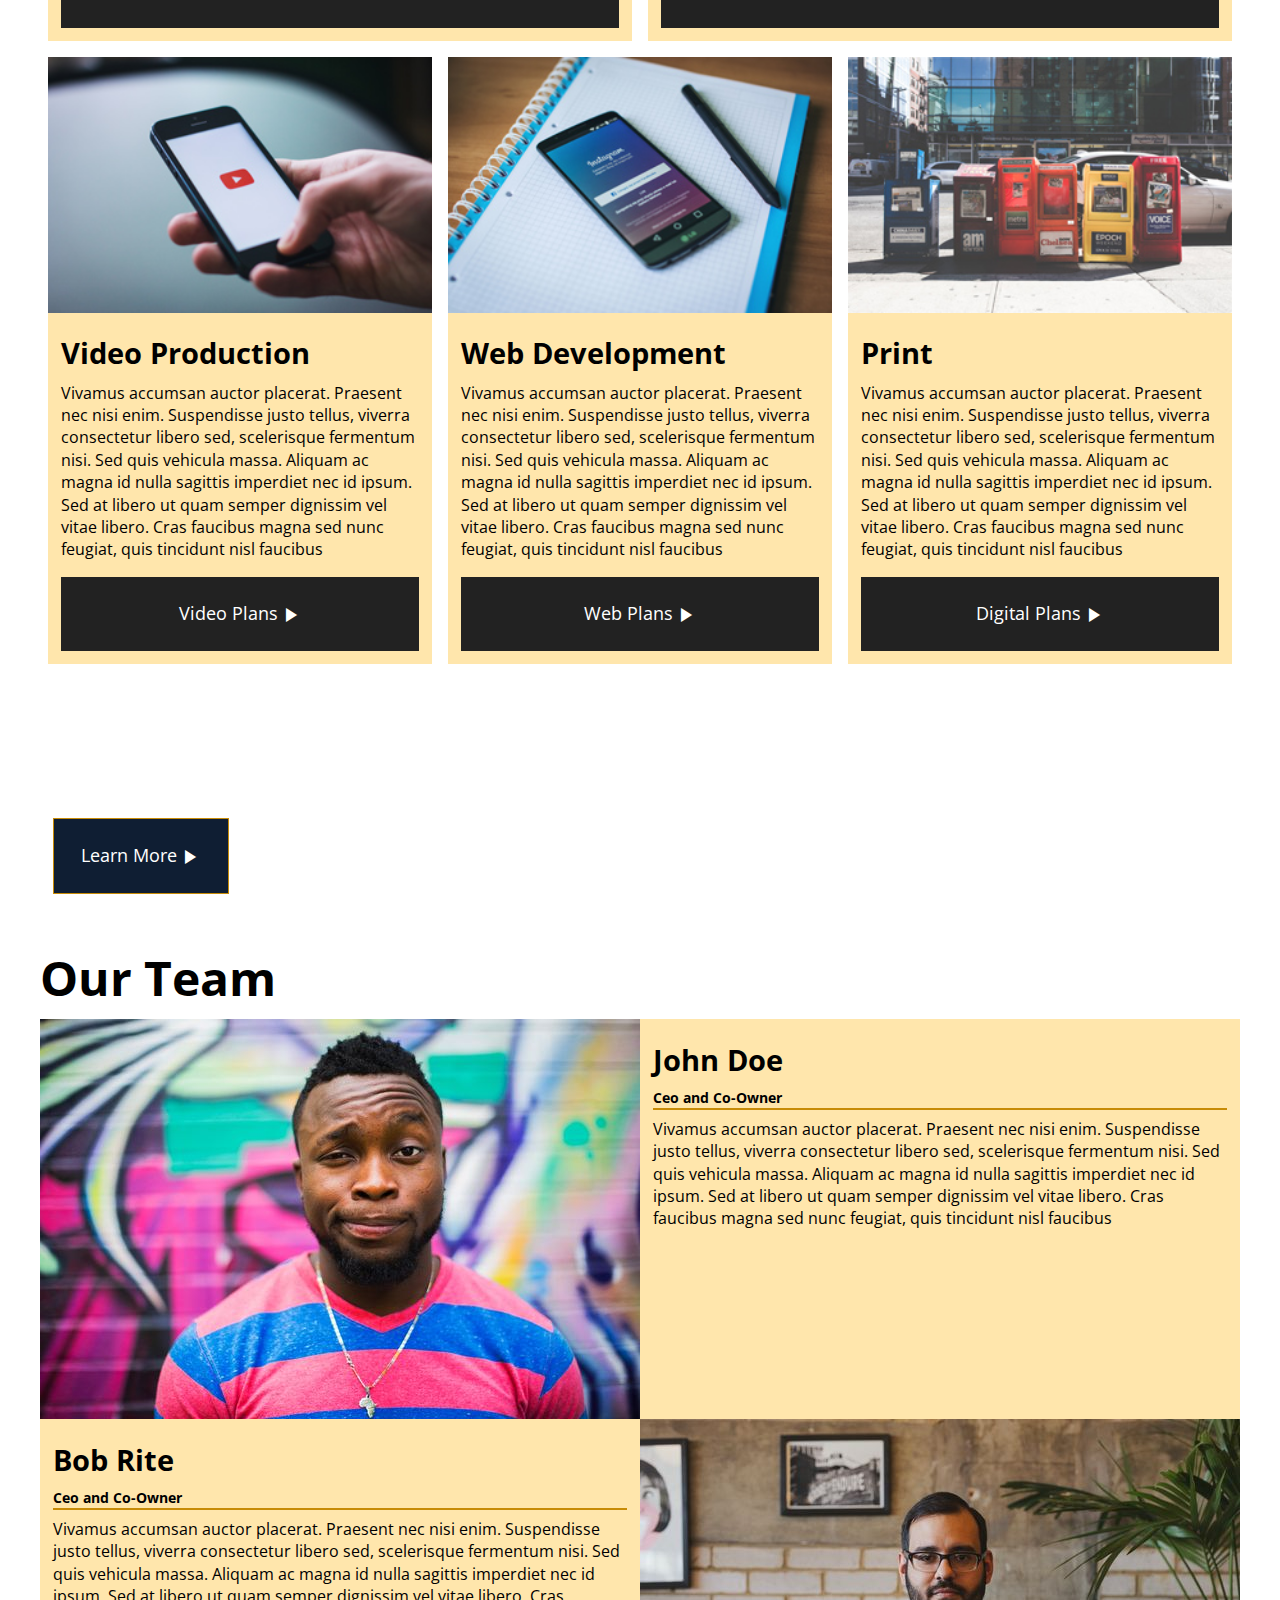
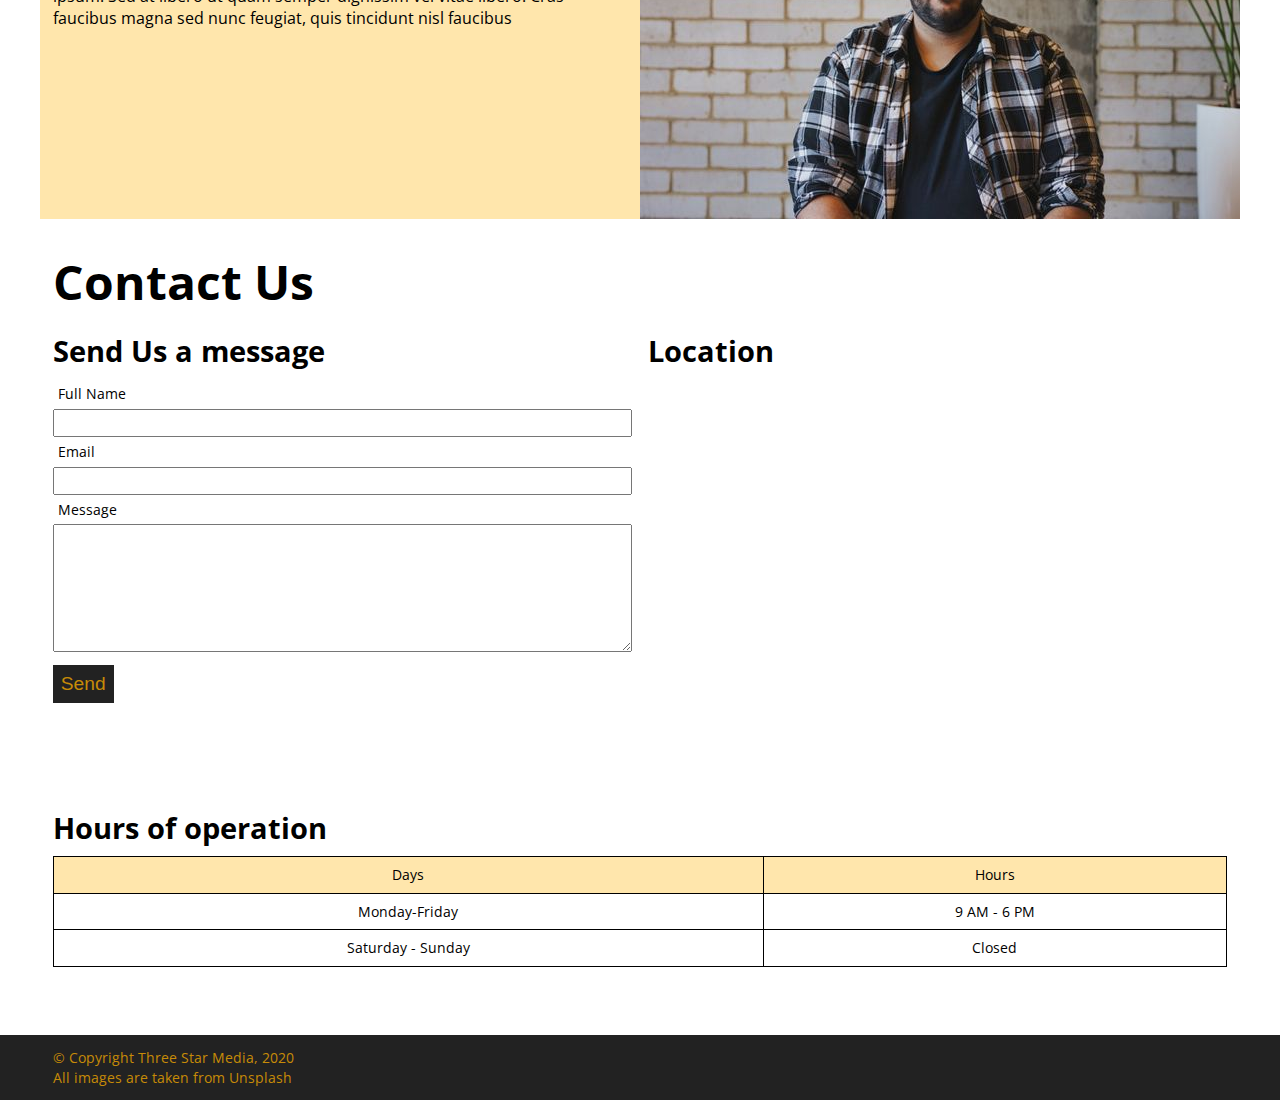
==== commit 40d21e97: "styles css and fixes html" ====
--- a/final-project/index.html
+++ b/final-project/index.html
@@ -1,55 +1,58 @@
 <!DOCTYPE html>
 <html lang="en">
   <head>
-    <meta charset="UTF-8" />
-    <meta name="viewport" content="width=device-width, initial-scale=1.0" />
+    <meta charset="UTF-8"/>
+    <meta name="viewport" content="width=device-width, initial-scale=1.0"/>
+
     <title>Final Project</title>
-    <link rel="stylesheet" href="css/reset.css" />
-    <link rel="stylesheet" href="css/main.css" />
-    <link
-      rel="stylesheet"
-      href="https://fonts.googleapis.com/css2?family=Material+Symbols+Outlined:opsz,wght,FILL,GRAD@20..48,100..700,0..1,-50..200"
-    />
-    <link rel="preconnect" href="https://fonts.googleapis.com" />
-    <link rel="preconnect" href="https://fonts.gstatic.com" crossorigin />
-    <link
-      href="https://fonts.googleapis.com/css2?family=Open+Sans:wght@400;700&display=swap"
-      rel="stylesheet"
-    />
+
+    <link rel="stylesheet" href="css/reset.css"/>
+    <link rel="stylesheet" href="css/main.css"/>
+    <link rel="stylesheet" href="https://fonts.googleapis.com/css2?family=Material+Symbols+Outlined:opsz,wght,FILL,GRAD@20..48,100..700,0..1,-50..200"/>
+    <link rel="preconnect" href="https://fonts.googleapis.com"/>
+    <link rel="preconnect" href="https://fonts.gstatic.com" crossorigin/>
+    <link href="https://fonts.googleapis.com/css2?family=Open+Sans:wght@400;700&display=swap" rel="stylesheet"/>
+
   </head>
 
   <body>
     <!-- Navigation Bar and Search-->
 
-    <header class="dark-bg">
-      <div class="container">
-        <div class="mustard-bg">
-          <img src="images/logo.png" alt="Three Star Media logo" />
-        </div>
+    <header class="dark-bg wrapper">
+
+      <div class="container" id="menu">
+
+         <div id="logo-bg">
+          <img src="images/logo.png" alt="Three Star Media logo"/>
+        </div> 
 
         <nav>
-          <ul class="menu">
+          <ul>
             <li><a href="#">Home</a></li>
             <li><a href="#">About Us</a></li>
             <li><a href="#">Services</a></li>
             <li><a href="#">Team</a></li>
             <li><a href="#">Contact</a></li>
+
           </ul>
         </nav>
 
-        <form id="search" action="" method="">
-          <input type="text" placeholder="Search" />
-          <button type="submit">
-            <span class="material-symbols-outlined">search</span>
-          </button>
-        </form>
+        
+          <form id="search" action="#" method="get">
+            <input type="text" placeholder="Search"/>
+            <button type="submit">
+              <span id="search-btn" class="material-symbols-outlined">search</span>
+            </button>
+          </form>
+        
+
+
       </div>
     </header>
 
     <!-- Hero Section -->
 
     <section class="hero">
-      <!-- <img src="images/main-banner.jpg" alt="Three Star HQ" /> -->
 
       <div class="container black-block">
         <div class="text-block">
@@ -61,56 +64,51 @@
             posuere velit purus a magna.
           </p>
 
-          <a id="btn" href="#"
-            >Connect with us<span class="material-symbols-outlined"
-              >play_arrow</span
-            ></a
-          >
+          <a id="btn-hero" href="#">Connect with us<span class="material-symbols-outlined">play_arrow</span></a>
         </div>
       </div>
     </section>
 
     <!--Company Description Section-->
 
-    <section class="yellow-bg">
-      <div class="container">
-        <div class="block">
-          <img src="images/about-us.jpg" alt="About Us" />
-        </div>
-
-        <div class="">
+    <section class="yellow-bg wrapper">
+      <div class="container intro-grid">
+
+        <div class="intro-pic">
+          <img src="images/about-us.jpg" alt="About Us"/>
+        </div>
+
+        <div class="text-block">
           <h2>About Us</h2>
 
           <p>
             Vivamus accumsan auctor placerat. Praesent nec nisi enim.
             Suspendisse justo tellus, viverra consectetur libero sed,
-            scelerisque fermentum nisi. Sed quis vehicula massa. Aliquam ac
-            magna id nulla sagittis imperdiet nec id ipsum. Sed at libero ut
-            quam semper dignissim vel vitae libero. Cras faucibus magna sed nunc
-            feugiat, quis tincidunt nisl faucibus
+            scelerisque fermentum nisi. Sed quis vehicula massa. 
           </p>
 
           <p>
             Vivamus accumsan auctor placerat. Praesent nec nisi enim.
             Suspendisse justo tellus, viverra consectetur libero sed,
-            scelerisque fermentum nisi. Sed quis vehicula massa. Aliquam ac
-            magna id nulla sagittis imperdiet nec id ipsum. Sed at libero ut
-            quam semper dignissim vel vitae libero. Cras faucibus magna sed nunc
-            feugiat, quis tincidunt nisl faucibus
+            scelerisque fermentum nisi. 
           </p>
         </div>
+
       </div>
     </section>
 
     <!--Company Services Section-->
 
-    <section class="white-bg">
-      <div class="container">
+    <section class="container">
+
+
+      <div class="wrapper">
         <h2>Our Services</h2>
 
         <div class="services-grid">
-          <article class="yellow-bg">
-            <img src="images/digital.jpg" alt="Digital Transformation" />
+
+          <article class="yellow-bg">
+            <img src="images/digital.jpg" alt="Digital Transformation"/>
 
             <div class="text-block">
               <h3>Digital Transformation</h3>
@@ -133,7 +131,7 @@
           </article>
 
           <article class="yellow-bg">
-            <img src="images/marketing.jpg" alt="Marketing" />
+            <img src="images/marketing.jpg" alt="Marketing"/>
 
             <div class="text-block">
               <h3>Marketing</h3>
@@ -147,16 +145,13 @@
                 nunc feugiat, quis tincidunt nisl faucibus
               </p>
 
-              <a class="btn-article" href=""
-                >Marketing Plans<span class="material-symbols-outlined"
-                  >play_arrow</span
-                ></a
-              >
-            </div>
-          </article>
-
-          <article class="yellow-bg">
-            <img src="images/video.jpg" alt="Video Production" />
+              <a class="btn-article" href="#">Marketing Plans<span class="material-symbols-outlined">play_arrow</span></a>
+
+            </div>
+          </article>
+
+          <article class="yellow-bg">
+            <img src="images/video.jpg" alt="Video Production"/>
 
             <div class="text-block">
               <h3>Video Production</h3>
@@ -179,7 +174,7 @@
           </article>
 
           <article class="yellow-bg">
-            <img src="images/web.jpg" alt="Web Development" />
+            <img src="images/web.jpg" alt="Web Development"/>
 
             <div class="text-block">
               <h3>Web Development</h3>
@@ -193,8 +188,7 @@
                 nunc feugiat, quis tincidunt nisl faucibus
               </p>
 
-              <a class="btn-article" href=""
-                >Web Plans<span class="material-symbols-outlined"
+              <a class="btn-article" href="#">Web Plans<span class="material-symbols-outlined"
                   >play_arrow</span
                 ></a
               >
@@ -202,7 +196,7 @@
           </article>
 
           <article class="yellow-bg">
-            <img src="images/print.jpg" alt="Print" />
+            <img src="images/print.jpg" alt="Print"/>
 
             <div class="text-block">
               <h3>Print</h3>
@@ -216,23 +210,17 @@
                 nunc feugiat, quis tincidunt nisl faucibus
               </p>
 
-              <a class="btn-article" href=""
-                >Digital Plans<span class="material-symbols-outlined"
-                  >play_arrow</span
-                ></a
-              >
-            </div>
-          </article>
-        </div>
-      </div>
-    </section>
-
-    <section class="vision">
-
-      <!-- <img class="vision-img" src="images/vision.jpg" alt="Our Vision" /> -->
-      <!-- Company vision -->
-      <div class="container">
-        <div>
+              <a class="btn-article" href="#">Digital Plans<span class="material-symbols-outlined">play_arrow</span></a>
+            </div>
+          </article>
+        </div>
+      </div>
+    </section>
+
+    <!-- Company vision -->
+    <section id="vision">
+      
+        <div class="text-block container">
           <h3>Our Vision</h3>
 
           <p>
@@ -241,30 +229,29 @@
             posuere velit purus a magna.
           </p>
 
-          <a class="btn-article" href=""
-            >Connect with us<span class="material-symbols-outlined"
-              >play_arrow</span
-            ></a
-          >
-        </div>
+          <a id="btn-vision" href="#">Learn More<span class="material-symbols-outlined">play_arrow</span></a>
+        
       </div>
     </section>
 
     <!--Company Team Section-->
 
-    <section id="team" class="white-bg container">
+    <section class="white-bg wrapper">
 
       <!-- create a div for container here -->
-      <div>
+      
+      <div class="container">
         <h2>Our Team</h2>
 
           <!-- Both articles are using flexbox -->
 
-        <article class="yellow-bg">
-          
-          <img src="images/john.jpg" alt="John Doe Ceo and Co-Owner" />
-
-          <div class="text-block">
+        <article class="yellow-bg team">
+          
+          
+          <img class="block" src="images/john.jpg" alt="John Doe Ceo and Co-Owner"/>
+          
+          <div class="text-block block">
+
             <h3>John Doe</h3>
 
             <h4>Ceo and Co-Owner</h4>
@@ -279,50 +266,52 @@
             </p>
           </div>
 
+        
+              <!-- img order 1 -->
+          
+          <img class="block" src="images/bob.jpg" alt="Bob Rite Ceo and Co-Owner"/>
+          
+
+            <div class="text-block block">
+              <h3>Bob Rite</h3>
+
+              <h4>Ceo and Co-Owner</h4>
+
+              <p>
+                  Vivamus accumsan auctor placerat. Praesent nec nisi enim.
+                  Suspendisse justo tellus, viverra consectetur libero sed,
+                  scelerisque fermentum nisi. Sed quis vehicula massa. Aliquam ac
+                  magna id nulla sagittis imperdiet nec id ipsum. Sed at libero ut
+                  quam semper dignissim vel vitae libero. Cras faucibus magna sed nunc
+                  feugiat, quis tincidunt nisl faucibus
+              </p>
+            </div>
+
+          
         </article>
-
-      <article class="yellow-bg">
-            <!-- img order 1 -->
-
-        <img src="images/bob.jpg" alt="Bob Rite Ceo and Co-Owner" />
-
-          <div class="text-block">
-            <h3>Bob Rite</h3>
-
-            <h4>Ceo and Co-Owner</h4>
-
-            <p>
-                Vivamus accumsan auctor placerat. Praesent nec nisi enim.
-                Suspendisse justo tellus, viverra consectetur libero sed,
-                scelerisque fermentum nisi. Sed quis vehicula massa. Aliquam ac
-                magna id nulla sagittis imperdiet nec id ipsum. Sed at libero ut
-                quam semper dignissim vel vitae libero. Cras faucibus magna sed nunc
-                feugiat, quis tincidunt nisl faucibus
-            </p>
-          </div>
-
-        </div>
-      </article>
+      </div>
     </section>
 
     <!--Form-->
 
     <section>
-      <div class="container">
+
+      <div class="container text-block">
         <h2>Contact Us</h2>
 
-        <div class="contact-grid">
+        <div id="contact-grid">
+          
           <div>
             <h3>Send Us a message</h3>
 
-            <form action="#" method="get">
+            <form id="message" action="#" method="get">
               <div>
                 <label for="firstname">Full Name</label>
-                <input id="firstname" name="fname" type="text" />
+                <input id="firstname" name="fname" type="text"/>
               </div>
 
               <label for="email">Email</label>
-              <input type="email" id="email" name="email" />
+              <input type="email" id="email" name="email"/>
 
               <div>
                 <label for="comment">Message</label>
@@ -330,7 +319,7 @@
               </div>
 
               <div>
-                <button type="submit">Send form</button>
+                <button id="send" type="submit">Send</button>
               </div>
             </form>
           </div>
@@ -341,7 +330,7 @@
 
             <div>
               <table>
-                <tr>
+                <tr class="yellow-bg">
                   <td>Days</td>
                   <td>Hours</td>
                 </tr>
@@ -366,8 +355,7 @@
                 src="https://www.google.com/maps/embed?pb=!1m18!1m12!1m3!1d2796.0644994692675!2d-75.76734958443396!3d45.34846047910011!2m3!1f0!2f0!3f0!3m2!1i1024!2i768!4f13.1!3m3!1m2!1s0x4cce0456ef71a4e7%3A0x5e4c956feeb8646c!2sAlgonquin%20College%2C%20Woodroffe%20Campus!5e0!3m2!1sen!2sca!4v1627457192380!5m2!1sen!2s"
                 style="border: 0"
                 allowfullscreen=""
-                loading="lazy"
-              >
+                loading="lazy">
               </iframe>
             </div>
           </div>
@@ -378,12 +366,8 @@
     <!--Footer section-->
 
     <footer class="dark-bg">
-      <div class="container">
-        <small
-          >&copy; Copyright Three Star Media, 2020<br />
-          All images are taken from
-          <a href="https://unsplash.com/" target="_blank">Unsplash</a></small
-        >
+      <div class="container text-block">
+        <small>&copy; Copyright Three Star Media, 2020<br/>All images are taken from <a href="https://unsplash.com/" target="_blank">Unsplash</a></small>
       </div>
     </footer>
   </body>
--- a/final-project/css/main.css
+++ b/final-project/css/main.css
@@ -3,6 +3,18 @@
   padding: 0;
   margin: 0;
 }
+
+/* Google symbols */
+
+.material-symbols-outlined {
+  vertical-align: middle;
+}
+
+.material-symbols-outlined {
+  font-variation-settings: "FILL" 1, "wght" 400, "GRAD" 0, "opsz" 24;
+}
+
+/* General styling */
 
 body {
   background-color: #fff;
@@ -12,33 +24,35 @@
   display: block;
 }
 
-.material-symbols-outlined {
-  vertical-align: middle;
-}
-
-.material-symbols-outlined {
-  font-variation-settings: "FILL" 1, "wght" 400, "GRAD" 0, "opsz" 24;
-}
-
 img {
   width: 100%;
 }
 
 h1 {
-  font-size: 4.768rem;
+  /* font-size: 3.157rem; */
+  font-size: 2.5rem;
   padding: 1rem 0;
   font-weight: 700;
 }
 
 h2 {
-  font-size: 2rem;
+  /* font-size: 2.369rem; */
+  font-size: 1.8rem;
   padding: 0.5rem 0;
   font-weight: 700;
 }
 
 h3 {
+  /* font-size: 1.777rem; */
+  font-size: 1.8rem;
   padding: 0.5rem 0;
   font-weight: 700;
+}
+
+h4 {
+  border-bottom:#c78b07 solid 2px ;
+  font-weight: 700;
+  margin-bottom: 0.5rem;
 }
 
 p {
@@ -46,21 +60,25 @@
   padding-bottom: 0.5rem;
 }
 
-form {
+
+#search {
   display: flex;
-  position: relative;
-  margin: 0 auto;
-  justify-content: center;
-}
-
-#search {
-  padding: 0.5rem;
-}
-
-#search input {
-  width: 95%;
-  margin-right: 0.5rem;
-}
+  width: 100%;
+}
+
+input {
+  width: 100%;
+  height: 1.8rem;
+}
+
+
+button {
+  background-color: #222;
+  color: #c78b07;
+  border: none;
+}
+
+/* Reusable background colors */
 
 .dark-bg {
   background-color: #222;
@@ -74,67 +92,79 @@
   background-color: #ffe6ac;
 }
 
-header img {
+/* Reusable containers */
+
+.wrapper {
+  padding: 0.5rem;
+}
+
+.container {
+  margin: 0 auto;
+  max-width: 1200px;
+}
+
+
+.text-block {
+  display: block;
+  padding: 0.8rem;
+}
+
+.text-block p {
+  padding-bottom: 0.5rem;
+}
+
+/* Navigation section */
+
+#menu img {
   display: flex;
   width: 5rem;
   align-items: start;
+}
+
+#logo-bg {
   background-color: #c78b07;
-}
-
-.menu {
-  display: flex;
-  flex-wrap: wrap;
-  justify-content: space-between;
-  /* align-items: center; */
-}
+ }
 
 nav {
   background-color: #222;
   color: #c78b07;
   text-align: center;
-  padding: 0.5rem;
-}
-
-nav li {
-  /* display: inline-block; */
-  display: flexbox;
-  margin: 0;
-  width: 100%;
+}
+
+nav ul {
+  display: block;
+  background-color: #222;
+  color: #c78b07;
+  text-align: center;
+}
+
+
+nav ul a {
+  display: inline-block;
+  color: #c78b07;
+  text-decoration: none;
   padding: 0.5rem 0;
-  list-style: none;
-}
-
-nav li a {
-  color: #c78b07;
-  text-decoration: none;
-}
-
-nav li a:hover {
+  width: 100%;
+}
+
+
+nav ul a:hover {
   background-color: #c78b07;
   color: #222;
-  padding: 0 20%;
-}
-
-/* nav li input {
-  width: 90%;
-  height: 1.5rem;
-  padding-top: 0.5rem;
-} */
-
-.search {
+}
+
+nav li {
+  margin: 0;
+  width: 100%;
+  padding-bottom: 0.5rem;
+  list-style: none;
+}
+
+#search button {
   border: #c78b07 solid 1px;
 }
 
-.container {
-  position: relative;
-  margin: 0 auto;
-  max-width: 1200px;
-}
-
-/* .container-2 {
-  max-width: 960px;
-  margin: 0 auto;
-} */
+/* Hero section */
 
 .hero {
   position: relative;
@@ -142,6 +172,10 @@
   aspect-ratio: 3/1;
   display: grid;
   place-items: center;
+  background-image: url(/images/main-banner.jpg);
+  background-size: cover;
+  background-repeat: no-repeat;
+  background-position: center;
 }
 
 .hero img {
@@ -153,76 +187,130 @@
   object-fit: cover;
 }
 
-.hero {
-  background-image: url(/images/about-us.jpg);
+
+
+.black-block {
+  background-color: rgba(0, 0, 0, 0.6);
+  color: white;
+}
+
+
+#btn-hero {
+  padding: 1rem 1em;
+  margin-top: 0.5rem;
+  text-align: center;
+  background-color: #c78b07;
+  text-decoration: none;
+  color: #222;
+  display: block;
+  width: 11rem;
+}
+
+#btn-hero:hover,
+#btn-hero:focus {
+  padding: 1rem 1em;
+  margin-top: 0.5rem;
+  text-align: center;
+  background-color: #ffe6ac;
+  text-decoration: none;
+  color: #222;
+  display: block;
+  width: 11rem;
+}
+
+/* About us section */
+
+.intro-grid {
+  display: grid;
+  grid-template-columns: 1fr;
+}
+
+.intro-pic {
+  display: flex;
+  align-items: center;
+  align-self: start;
+}
+
+/* Article button styling */
+
+.btn-article {
+  display: block;
+  text-align: center;
+  padding: 1rem 0.5rem;
+  margin-top: 0.5rem;
+  background-color: #222;
+  text-decoration: none;
+  color: #fff;
+  display: block;
+  width: 11rem;
+}
+
+.btn-article:hover,
+.btn-article:focus {
+  padding: 1rem 1em;
+  margin-top: 0.5rem;
+  text-align: center;
+  background-color:#c78b07;
+  text-decoration: none;
+  color: #222;
+  display: block;
+  width: 11rem;
+}
+
+/* Services styling */
+
+.services-grid {
+  display: grid;
+  grid-template-columns: 1fr;
+  gap: 1rem;
+}
+
+.services-grid article {
+  display: flex;
+  flex-direction: column;
+  align-items: start;
+}
+
+
+#vision {
+  color: #fff;
+  display: grid;
+  background-image: url(/images/vision.jpg);
   background-size: cover;
   background-repeat: no-repeat;
-}
-
-.black-block {
-  background-color: rgba(0, 0, 0, 0.6);
-
-  color: white;
-}
-
-.text-block {
-  display: block;
-
-  padding: 1rem;
-}
-
-.text-block p {
-  padding-bottom: 0.5rem;
-}
-
-#btn-hero {
+  background-position: center;
+  margin-top: 1rem;
+}
+
+
+#btn-vision {
   padding: 1rem 1em;
   margin-top: 0.5rem;
   text-align: center;
-  background-color: #c78b07;
+  border:#c78b07 solid 1px;
+  background-color: #0F1E33;
+  text-decoration: none;
+  color: #fff;
+  display: block;
+  width: 11rem;
+}
+
+#btn-vision:hover,
+#btn-vision:focus {
+  padding: 1rem 1em;
+  margin-top: 0.5rem;
+  text-align: center;
+  background-color:#c78b07;
   text-decoration: none;
   color: #222;
   display: block;
   width: 11rem;
 }
 
-article {
-  display: grid;
-  margin-top: 0.5rem;
-  padding-bottom: 0.5rem;
-}
-
-.btn-article {
-  display: block;
-  text-align: center;
-  padding: 1rem 0.5rem;
-  margin-top: 0.5rem;
-  background-color: #222;
-  text-decoration: none;
-  color: #fff;
-  display: block;
-  width: 11rem;
-}
-
-.article-block {
-  position: absolute;
-  color: #fff;
-  height: 50%;
-}
-
-#image-crop {
-  position: absolute;
-  top: 0;
-  width: 100%;
-  height: 100%;
-  object-fit: cover;
-  object-position: 55%;
-  transform: scale(0.5) translate(0, 5%);
-}
+/* Contact Us styling */
 
 table {
   border-spacing: 0px;
-  /* border: black solid 1px; */
   width: 100%;
   text-align: center;
 }
@@ -230,37 +318,251 @@
 td,
 th {
   border: black solid 1px;
-}
-
-tr:not(:last-of-type),
-tr:not(:last-of-type) td {
-  border-bottom: none;
-}
-
-td:nth-of-type(even) {
-  border-left: none;
-}
-
-.vision {
-  position: relative;
-  aspect-ratio: 3 / 1;
-  overflow: hidden;
-  color: #fff;
-}
-
-.vision-img {
-  position: absolute;
-  top: 0;
-  left: 0;
-  width: 100%;
-  height: 100%;
+  padding: 0.5rem 0;
+}
+
+
+label {
+  display: block;
+  padding: 0.3rem;
+}
+
+
+textarea {
+  width: 100%;
+}
+
+#send {
+  margin-top: 0.5rem;
+  padding: 0.5rem;
 }
 
 iframe {
   width: 100%;
   height: 400px;
 }
+
+/* Footer Styling */
 
 footer {
   color: #c78b07;
 }
+
+footer a {
+  color: #c78b07;
+  text-decoration: none;
+}
+
+@media screen and (min-width: 760px){
+
+  h1 {
+    font-size: 6rem;
+  }
+  
+  h2 {
+    font-size: 3rem;
+  }
+  
+  h3 {
+    font-size: 1.8rem;
+  }
+
+  p {
+    font-size: 1rem;
+  }
+
+  /* Desktop nav styling */
+
+  header {
+    padding: 1.2rem;
+  }
+  
+  #menu {
+    display: flex;
+    flex-direction: row;
+    align-items: center;
+    justify-content: space-between;
+    margin: 0 auto;
+  }
+  
+  nav {
+    width: 90%;
+  }
+  
+  #logo-bg {
+    background: none;
+  }
+  
+  nav ul {
+    display: flex;
+    flex-direction: row;
+    background-color: #222;
+    color: #c78b07;
+    text-align: center;
+  }
+
+
+  nav li a {
+    display: inline-block;
+    color: #c78b07;
+    text-decoration: none;
+    padding: 1rem 0.5rem;
+    width: 100%;
+  }
+
+  #search {
+    display: flex;
+    flex-direction: row;
+    width: 30%;
+  }
+
+  /* Desktop hero styling */
+
+  .hero {
+    height: 29rem;
+  }
+
+  .black-block{
+    width: 90%;
+  }
+
+  #btn-hero {
+    font-size: 1.1rem;
+    padding: 1.5rem;
+    width: 13rem;
+  }
+  #btn-hero:hover,
+  #btn-hero:focus {
+    padding: 1.5rem;
+    width: 13rem;
+  }
+
+  /* Desktop About Us styling */
+
+  .intro-grid {
+    grid-template-columns: repeat(2, 1fr);
+    align-items: center;
+  }
+
+  /* Desktop article button styling */
+
+  .btn-article {
+    font-size: 1.1rem;
+    width: 100%;
+    padding: 1.5rem;
+  }
+  .btn-article:hover,
+  .btn-article:focus {
+    width: 100%;
+    padding: 1.5rem;
+  }
+
+  /* Desktop Vision styling */
+
+  #vision {
+    height: 15rem; 
+  }
+
+  #btn-vision {
+    font-size: 1.1rem;
+    padding: 1.5rem;
+  }
+  #btn-vision:hover,
+  #btn-vision:focus {
+    padding: 1.5rem;
+  }
+
+  /* Desktop Servicies styling */
+  
+  .services-grid {
+    grid-template-columns: repeat(6, 1fr);
+    }
+
+  .services-grid article:nth-child(1){
+    grid-column: 1/4;
+  }
+
+  .services-grid article:nth-child(2){
+    grid-column: 4/7;
+  }
+
+  .services-grid article:nth-child(3){
+    grid-column: 1/3;
+  }
+
+  .services-grid article:nth-child(4){
+    grid-column: 3/5;
+  }
+
+  .services-grid article:nth-child(5){
+    grid-column: 5/7;
+  }
+
+  /* Desktop team styling */
+
+  .team {
+    display: grid;
+    grid-template-columns: repeat(2, 1fr);
+
+    grid-template-areas:
+    'img txt'
+    'txt2 img2';
+  }
+
+  .team .block:nth-child(1) {
+    grid-area: img;
+  }
+
+  .team .block:nth-child(2) {
+    grid-area: txt;
+  }
+
+  .team .block:nth-child(4) {
+    grid-area: txt2;
+  }
+
+  .team .block:nth-child(3) {
+     grid-area: img2;
+  }
+
+
+
+  /* Desktop Contact us styling */
+
+  #contact-grid {
+    display: grid;
+
+    grid-template-columns: repeat(2, 1fr);
+    grid-template-rows: repeat(3, 1fr);
+
+    grid-template-areas: 
+      'form map'
+      'form map'
+      'sch sch';
+    gap: 1rem;
+  }
+
+  #contact-grid div:nth-child(1) {
+    grid-area: form;
+  }
+
+  #contact-grid div:nth-child(3) {
+    grid-area: map;
+  }
+
+  #contact-grid div:nth-child(2) {
+    grid-area: sch;
+  } 
+
+
+  textarea {
+    height: 8rem;
+  }
+
+  button {
+    font-size: 1.2rem;
+  }
+
+
+
+}
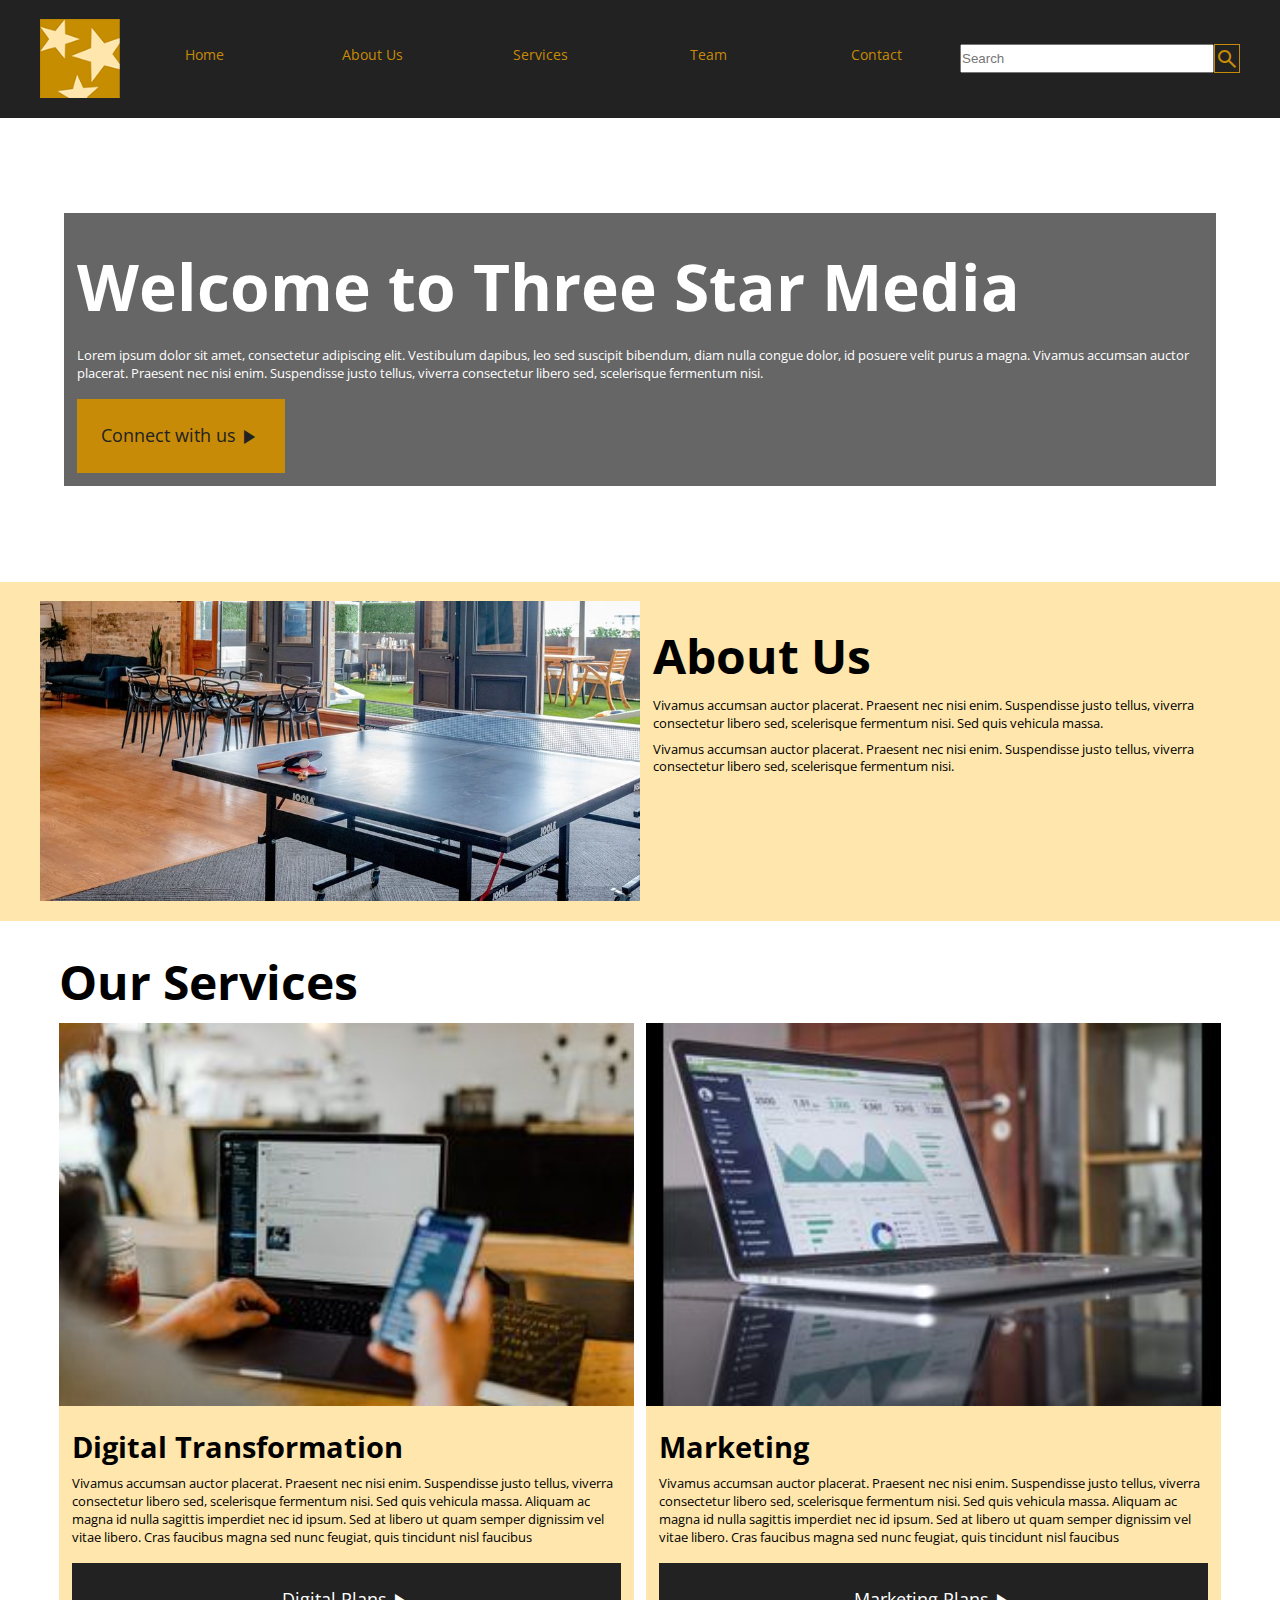
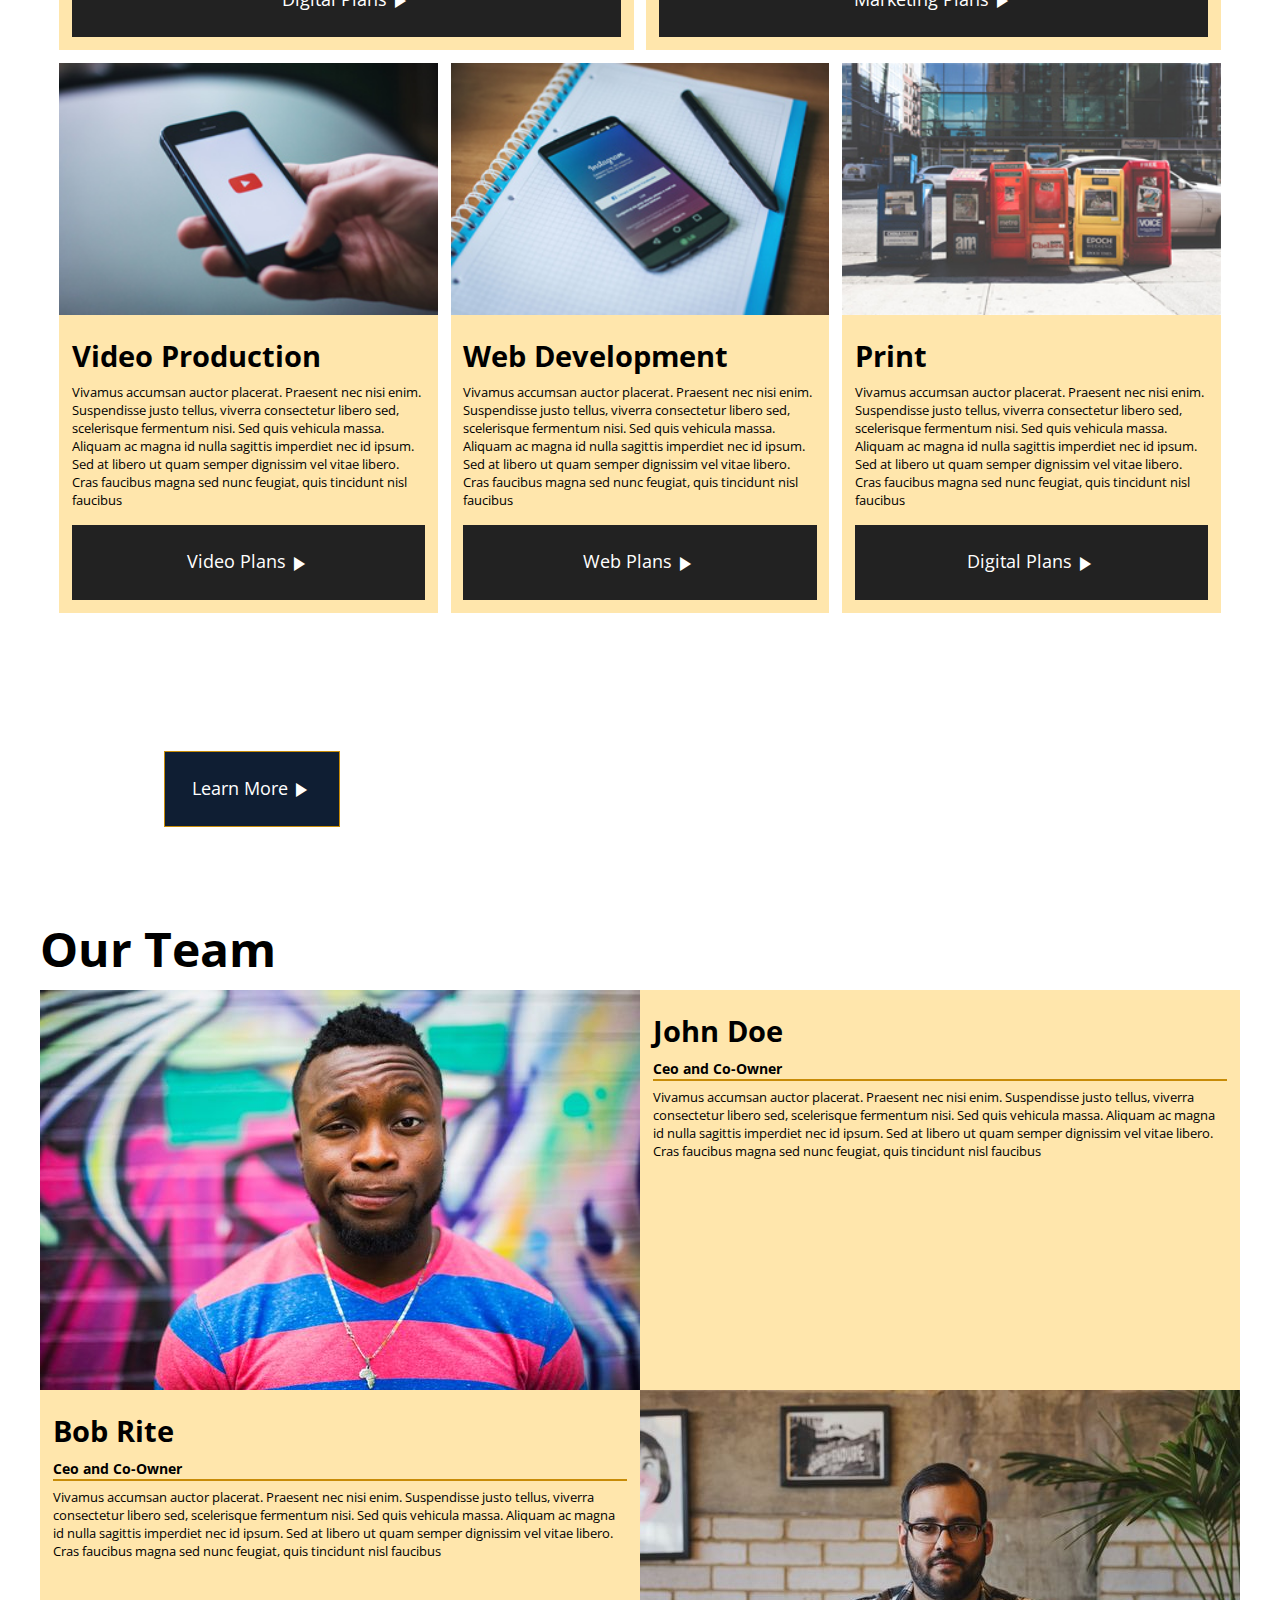
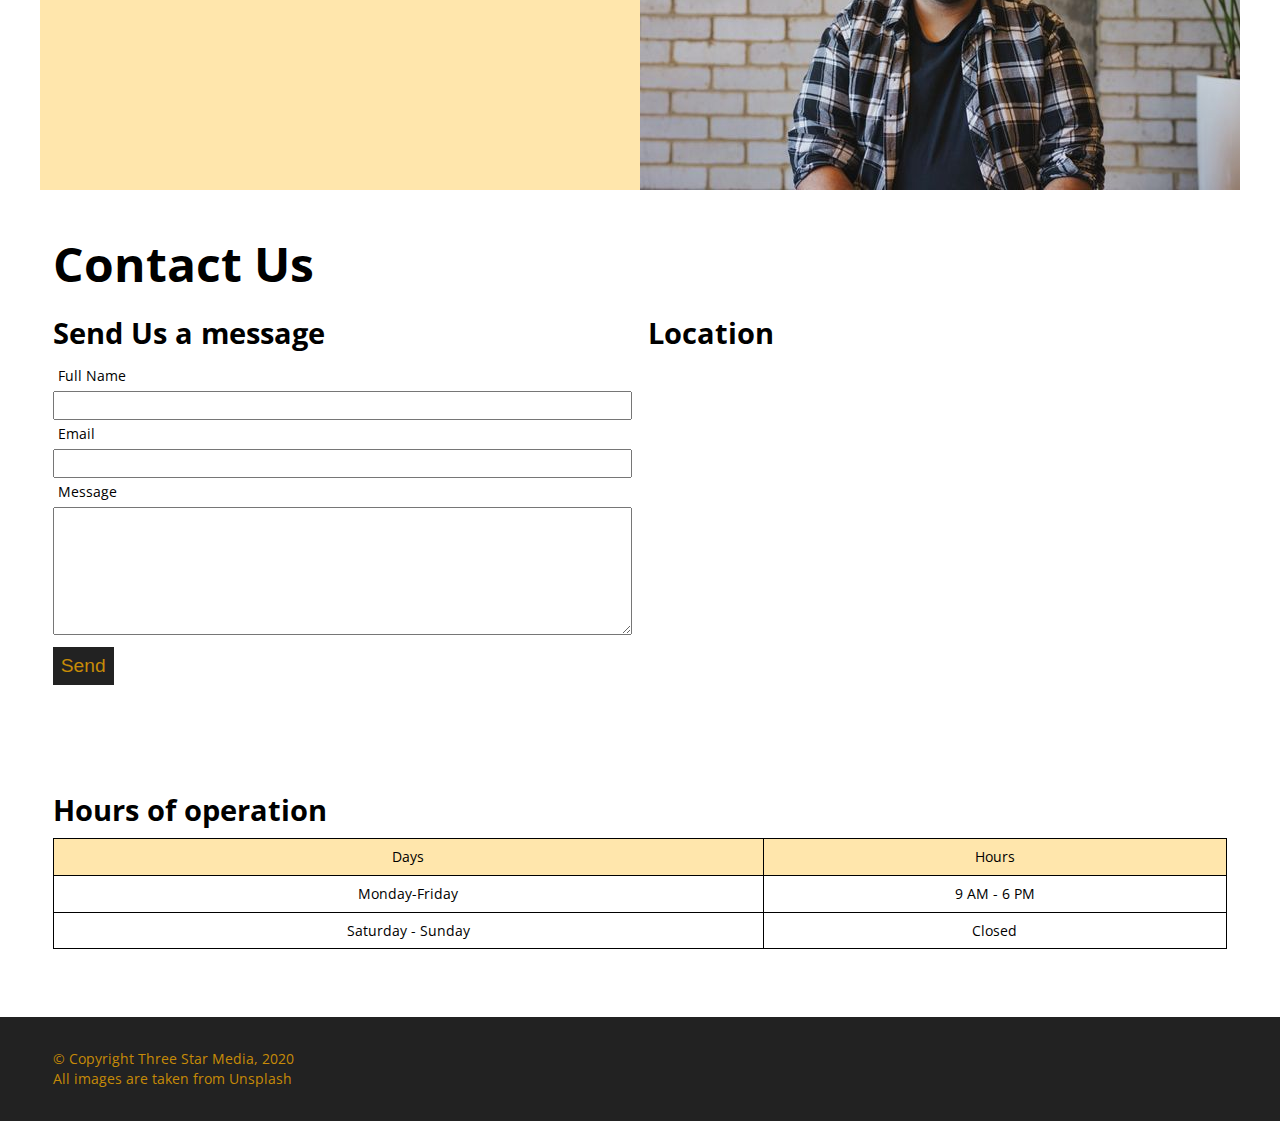
==== commit 3ff85a41: "improves html and css" ====
--- a/final-project/index.html
+++ b/final-project/index.html
@@ -38,12 +38,12 @@
         </nav>
 
         
-          <form id="search" action="#" method="get">
-            <input type="text" placeholder="Search"/>
-            <button type="submit">
-              <span id="search-btn" class="material-symbols-outlined">search</span>
-            </button>
-          </form>
+        <form id="search" action="#" method="get">
+          <input type="text" placeholder="Search"/>
+          <button type="submit">
+            <span id="search-btn" class="material-symbols-outlined">search</span>
+          </button>
+        </form>
         
 
 
@@ -55,183 +55,183 @@
     <section class="hero">
 
       <div class="container black-block">
+
         <div class="text-block">
           <h1>Welcome to Three Star Media</h1>
 
+          <p>
+            Lorem ipsum dolor sit amet, consectetur adipiscing elit. Vestibulum
+            dapibus, leo sed suscipit bibendum, diam nulla congue dolor, id
+            posuere velit purus a magna. Vivamus accumsan auctor placerat. Praesent nec nisi enim.
+            Suspendisse justo tellus, viverra consectetur libero sed,
+            scelerisque fermentum nisi.
+          </p>
+
+          <a id="btn-hero" href="#">Connect with us<span class="material-symbols-outlined">play_arrow</span></a>
+        </div>
+
+      </div>
+
+    </section>
+
+    <!--Company Description Section-->
+
+    <section class="yellow-bg wrapper">
+
+      <div class="container intro-grid">
+
+        <div class="intro-pic">
+          <img src="images/about-us.jpg" alt="About Us"/>
+        </div>
+
+        <div class="text-block">
+          <h2>About Us</h2>
+
+          <p>
+            Vivamus accumsan auctor placerat. Praesent nec nisi enim.
+            Suspendisse justo tellus, viverra consectetur libero sed,
+            scelerisque fermentum nisi. Sed quis vehicula massa. 
+          </p>
+
+          <p>
+            Vivamus accumsan auctor placerat. Praesent nec nisi enim.
+            Suspendisse justo tellus, viverra consectetur libero sed,
+            scelerisque fermentum nisi. 
+          </p>
+        </div>
+
+      </div>
+
+    </section>
+
+    <!--Company Services Section-->
+
+    <section class="container">
+
+      <div class="wrapper">
+        <h2>Our Services</h2>
+
+        <div class="services-grid">
+
+          <article class="yellow-bg">
+            <img src="images/digital.jpg" alt="Digital Transformation"/>
+
+            <div class="text-block">
+              <h3>Digital Transformation</h3>
+
+              <p>
+                Vivamus accumsan auctor placerat. Praesent nec nisi enim.
+                Suspendisse justo tellus, viverra consectetur libero sed,
+                scelerisque fermentum nisi. Sed quis vehicula massa. Aliquam ac
+                magna id nulla sagittis imperdiet nec id ipsum. Sed at libero ut
+                quam semper dignissim vel vitae libero. Cras faucibus magna sed
+                nunc feugiat, quis tincidunt nisl faucibus
+              </p>
+
+              <a class="btn-article" href="#"
+                >Digital Plans<span class="material-symbols-outlined"
+                  >play_arrow</span
+                ></a
+              >
+            </div>
+          </article>
+
+          <article class="yellow-bg">
+            <img src="images/marketing.jpg" alt="Marketing"/>
+
+            <div class="text-block">
+              <h3>Marketing</h3>
+
+              <p>
+                Vivamus accumsan auctor placerat. Praesent nec nisi enim.
+                Suspendisse justo tellus, viverra consectetur libero sed,
+                scelerisque fermentum nisi. Sed quis vehicula massa. Aliquam ac
+                magna id nulla sagittis imperdiet nec id ipsum. Sed at libero ut
+                quam semper dignissim vel vitae libero. Cras faucibus magna sed
+                nunc feugiat, quis tincidunt nisl faucibus
+              </p>
+
+              <a class="btn-article" href="#">Marketing Plans<span class="material-symbols-outlined">play_arrow</span></a>
+
+            </div>
+          </article>
+
+          <article class="yellow-bg">
+            <img src="images/video.jpg" alt="Video Production"/>
+
+            <div class="text-block">
+              <h3>Video Production</h3>
+
+              <p>
+                Vivamus accumsan auctor placerat. Praesent nec nisi enim.
+                Suspendisse justo tellus, viverra consectetur libero sed,
+                scelerisque fermentum nisi. Sed quis vehicula massa. Aliquam ac
+                magna id nulla sagittis imperdiet nec id ipsum. Sed at libero ut
+                quam semper dignissim vel vitae libero. Cras faucibus magna sed
+                nunc feugiat, quis tincidunt nisl faucibus
+              </p>
+
+              <a class="btn-article" href="#">Video Plans<span class="material-symbols-outlined">play_arrow</span></a>
+            </div>
+          </article>
+
+          <article class="yellow-bg">
+            <img src="images/web.jpg" alt="Web Development"/>
+
+            <div class="text-block">
+              <h3>Web Development</h3>
+
+              <p>
+                Vivamus accumsan auctor placerat. Praesent nec nisi enim.
+                Suspendisse justo tellus, viverra consectetur libero sed,
+                scelerisque fermentum nisi. Sed quis vehicula massa. Aliquam ac
+                magna id nulla sagittis imperdiet nec id ipsum. Sed at libero ut
+                quam semper dignissim vel vitae libero. Cras faucibus magna sed
+                nunc feugiat, quis tincidunt nisl faucibus
+              </p>
+
+              <a class="btn-article" href="#">Web Plans<span class="material-symbols-outlined">play_arrow</span></a>
+            </div>
+          </article>
+
+          <article class="yellow-bg">
+            <img src="images/print.jpg" alt="Print"/>
+
+            <div class="text-block">
+              <h3>Print</h3>
+
+              <p>
+                Vivamus accumsan auctor placerat. Praesent nec nisi enim.
+                Suspendisse justo tellus, viverra consectetur libero sed,
+                scelerisque fermentum nisi. Sed quis vehicula massa. Aliquam ac
+                magna id nulla sagittis imperdiet nec id ipsum. Sed at libero ut
+                quam semper dignissim vel vitae libero. Cras faucibus magna sed
+                nunc feugiat, quis tincidunt nisl faucibus
+              </p>
+
+              <a class="btn-article" href="#">Digital Plans<span class="material-symbols-outlined">play_arrow</span></a>
+            </div>
+          </article>
+
+        </div>
+
+      </div>
+
+    </section>
+
+    <!-- Company vision -->
+    <section id="vision">
+      
+        <div class="text-block container">
+          <h3>Our Vision</h3>
           <p>
             Lorem ipsum dolor sit amet, consectetur adipiscing elit. Vestibulum
             dapibus, leo sed suscipit bibendum, diam nulla congue dolor, id
             posuere velit purus a magna.
           </p>
-
-          <a id="btn-hero" href="#">Connect with us<span class="material-symbols-outlined">play_arrow</span></a>
-        </div>
-      </div>
-    </section>
-
-    <!--Company Description Section-->
-
-    <section class="yellow-bg wrapper">
-      <div class="container intro-grid">
-
-        <div class="intro-pic">
-          <img src="images/about-us.jpg" alt="About Us"/>
-        </div>
-
-        <div class="text-block">
-          <h2>About Us</h2>
-
-          <p>
-            Vivamus accumsan auctor placerat. Praesent nec nisi enim.
-            Suspendisse justo tellus, viverra consectetur libero sed,
-            scelerisque fermentum nisi. Sed quis vehicula massa. 
-          </p>
-
-          <p>
-            Vivamus accumsan auctor placerat. Praesent nec nisi enim.
-            Suspendisse justo tellus, viverra consectetur libero sed,
-            scelerisque fermentum nisi. 
-          </p>
-        </div>
-
-      </div>
-    </section>
-
-    <!--Company Services Section-->
-
-    <section class="container">
-
-
-      <div class="wrapper">
-        <h2>Our Services</h2>
-
-        <div class="services-grid">
-
-          <article class="yellow-bg">
-            <img src="images/digital.jpg" alt="Digital Transformation"/>
-
-            <div class="text-block">
-              <h3>Digital Transformation</h3>
-
-              <p>
-                Vivamus accumsan auctor placerat. Praesent nec nisi enim.
-                Suspendisse justo tellus, viverra consectetur libero sed,
-                scelerisque fermentum nisi. Sed quis vehicula massa. Aliquam ac
-                magna id nulla sagittis imperdiet nec id ipsum. Sed at libero ut
-                quam semper dignissim vel vitae libero. Cras faucibus magna sed
-                nunc feugiat, quis tincidunt nisl faucibus
-              </p>
-
-              <a class="btn-article" href="#"
-                >Digital Plans<span class="material-symbols-outlined"
-                  >play_arrow</span
-                ></a
-              >
-            </div>
-          </article>
-
-          <article class="yellow-bg">
-            <img src="images/marketing.jpg" alt="Marketing"/>
-
-            <div class="text-block">
-              <h3>Marketing</h3>
-
-              <p>
-                Vivamus accumsan auctor placerat. Praesent nec nisi enim.
-                Suspendisse justo tellus, viverra consectetur libero sed,
-                scelerisque fermentum nisi. Sed quis vehicula massa. Aliquam ac
-                magna id nulla sagittis imperdiet nec id ipsum. Sed at libero ut
-                quam semper dignissim vel vitae libero. Cras faucibus magna sed
-                nunc feugiat, quis tincidunt nisl faucibus
-              </p>
-
-              <a class="btn-article" href="#">Marketing Plans<span class="material-symbols-outlined">play_arrow</span></a>
-
-            </div>
-          </article>
-
-          <article class="yellow-bg">
-            <img src="images/video.jpg" alt="Video Production"/>
-
-            <div class="text-block">
-              <h3>Video Production</h3>
-
-              <p>
-                Vivamus accumsan auctor placerat. Praesent nec nisi enim.
-                Suspendisse justo tellus, viverra consectetur libero sed,
-                scelerisque fermentum nisi. Sed quis vehicula massa. Aliquam ac
-                magna id nulla sagittis imperdiet nec id ipsum. Sed at libero ut
-                quam semper dignissim vel vitae libero. Cras faucibus magna sed
-                nunc feugiat, quis tincidunt nisl faucibus
-              </p>
-
-              <a class="btn-article" href=""
-                >Video Plans<span class="material-symbols-outlined"
-                  >play_arrow</span
-                ></a
-              >
-            </div>
-          </article>
-
-          <article class="yellow-bg">
-            <img src="images/web.jpg" alt="Web Development"/>
-
-            <div class="text-block">
-              <h3>Web Development</h3>
-
-              <p>
-                Vivamus accumsan auctor placerat. Praesent nec nisi enim.
-                Suspendisse justo tellus, viverra consectetur libero sed,
-                scelerisque fermentum nisi. Sed quis vehicula massa. Aliquam ac
-                magna id nulla sagittis imperdiet nec id ipsum. Sed at libero ut
-                quam semper dignissim vel vitae libero. Cras faucibus magna sed
-                nunc feugiat, quis tincidunt nisl faucibus
-              </p>
-
-              <a class="btn-article" href="#">Web Plans<span class="material-symbols-outlined"
-                  >play_arrow</span
-                ></a
-              >
-            </div>
-          </article>
-
-          <article class="yellow-bg">
-            <img src="images/print.jpg" alt="Print"/>
-
-            <div class="text-block">
-              <h3>Print</h3>
-
-              <p>
-                Vivamus accumsan auctor placerat. Praesent nec nisi enim.
-                Suspendisse justo tellus, viverra consectetur libero sed,
-                scelerisque fermentum nisi. Sed quis vehicula massa. Aliquam ac
-                magna id nulla sagittis imperdiet nec id ipsum. Sed at libero ut
-                quam semper dignissim vel vitae libero. Cras faucibus magna sed
-                nunc feugiat, quis tincidunt nisl faucibus
-              </p>
-
-              <a class="btn-article" href="#">Digital Plans<span class="material-symbols-outlined">play_arrow</span></a>
-            </div>
-          </article>
-        </div>
-      </div>
-    </section>
-
-    <!-- Company vision -->
-    <section id="vision">
-      
-        <div class="text-block container">
-          <h3>Our Vision</h3>
-
-          <p>
-            Lorem ipsum dolor sit amet, consectetur adipiscing elit. Vestibulum
-            dapibus, leo sed suscipit bibendum, diam nulla congue dolor, id
-            posuere velit purus a magna.
-          </p>
-
           <a id="btn-vision" href="#">Learn More<span class="material-symbols-outlined">play_arrow</span></a>
-        
-      </div>
+      </div>
+
     </section>
 
     <!--Company Team Section-->
@@ -266,9 +266,7 @@
             </p>
           </div>
 
-        
-              <!-- img order 1 -->
-          
+                  
           <img class="block" src="images/bob.jpg" alt="Bob Rite Ceo and Co-Owner"/>
           
 
@@ -358,17 +356,21 @@
                 loading="lazy">
               </iframe>
             </div>
+
           </div>
+
         </div>
       </div>
     </section>
 
     <!--Footer section-->
 
-    <footer class="dark-bg">
+    <footer class="dark-bg wrapper">
       <div class="container text-block">
         <small>&copy; Copyright Three Star Media, 2020<br/>All images are taken from <a href="https://unsplash.com/" target="_blank">Unsplash</a></small>
       </div>
     </footer>
+
   </body>
+
 </html>
--- a/final-project/css/main.css
+++ b/final-project/css/main.css
@@ -56,8 +56,8 @@
 }
 
 p {
-  font-size: 0.8rem;
-  padding-bottom: 0.5rem;
+  font-size: 0.6rem;
+  padding-bottom: 0.3rem;
 }
 
 
@@ -262,7 +262,7 @@
 .services-grid {
   display: grid;
   grid-template-columns: 1fr;
-  gap: 1rem;
+  gap: 0.8rem;
 }
 
 .services-grid article {
@@ -353,10 +353,13 @@
   text-decoration: none;
 }
 
+
+/* DESKTOP STYLING */
+
 @media screen and (min-width: 760px){
 
   h1 {
-    font-size: 6rem;
+    font-size: 4rem;
   }
   
   h2 {
@@ -368,7 +371,11 @@
   }
 
   p {
-    font-size: 1rem;
+    font-size: 0.8rem;
+  }
+
+  .wrapper {
+    padding: 1.2rem;
   }
 
   /* Desktop nav styling */
@@ -441,7 +448,6 @@
 
   .intro-grid {
     grid-template-columns: repeat(2, 1fr);
-    align-items: center;
   }
 
   /* Desktop article button styling */
@@ -554,7 +560,6 @@
     grid-area: sch;
   } 
 
-
   textarea {
     height: 8rem;
   }
@@ -564,5 +569,4 @@
   }
 
 
-
-}
+}
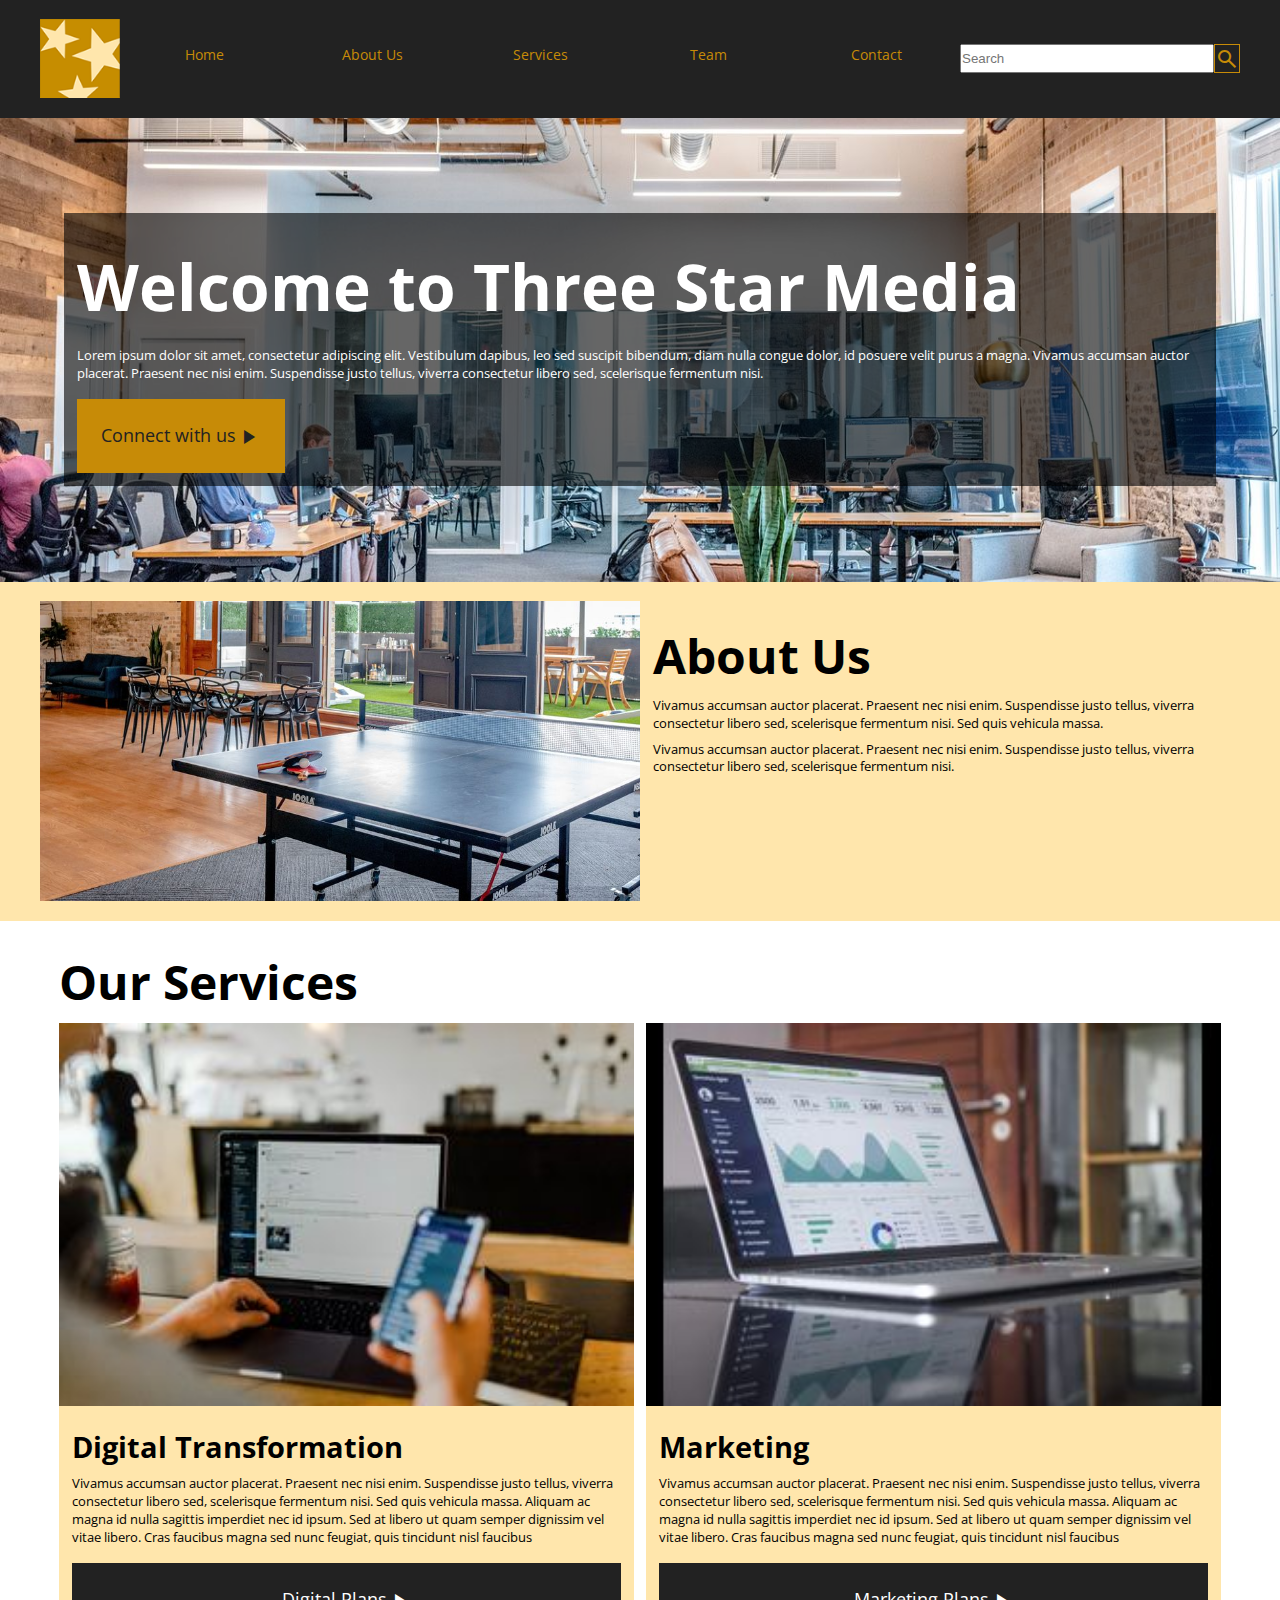
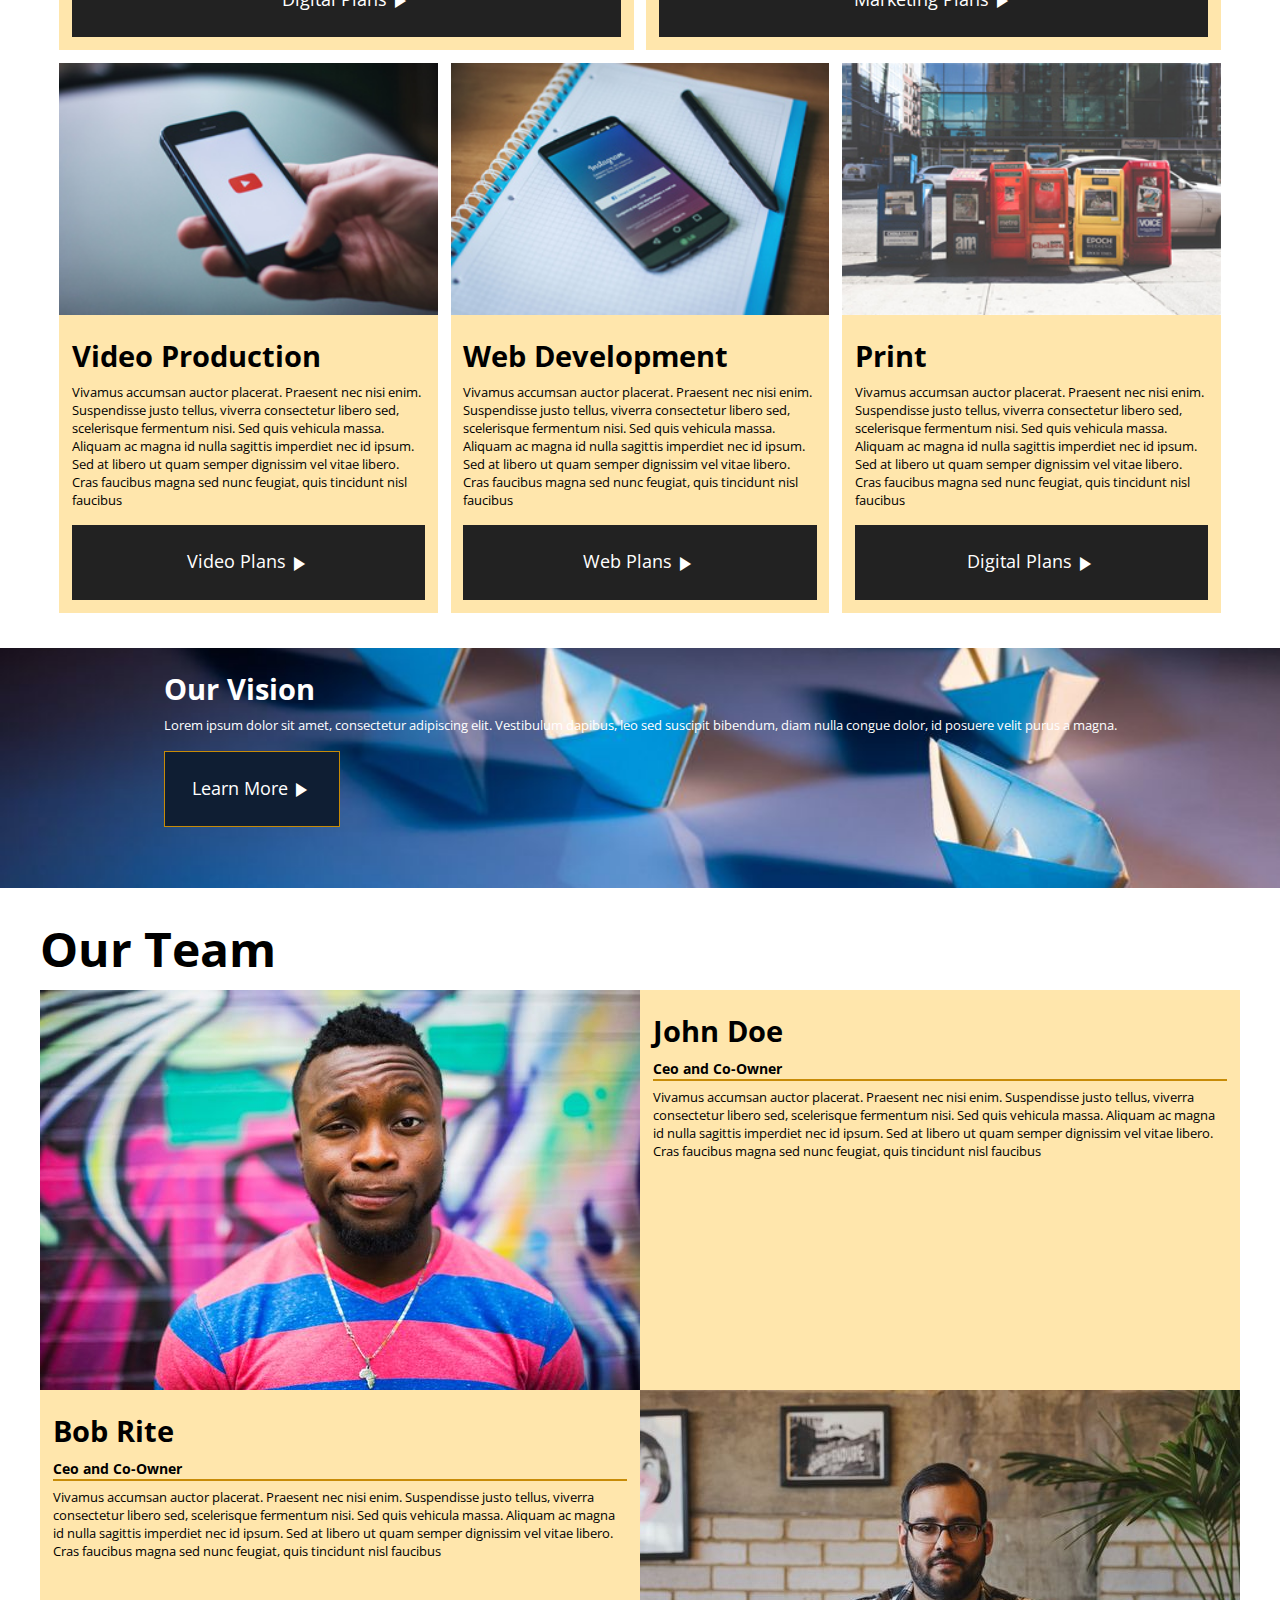
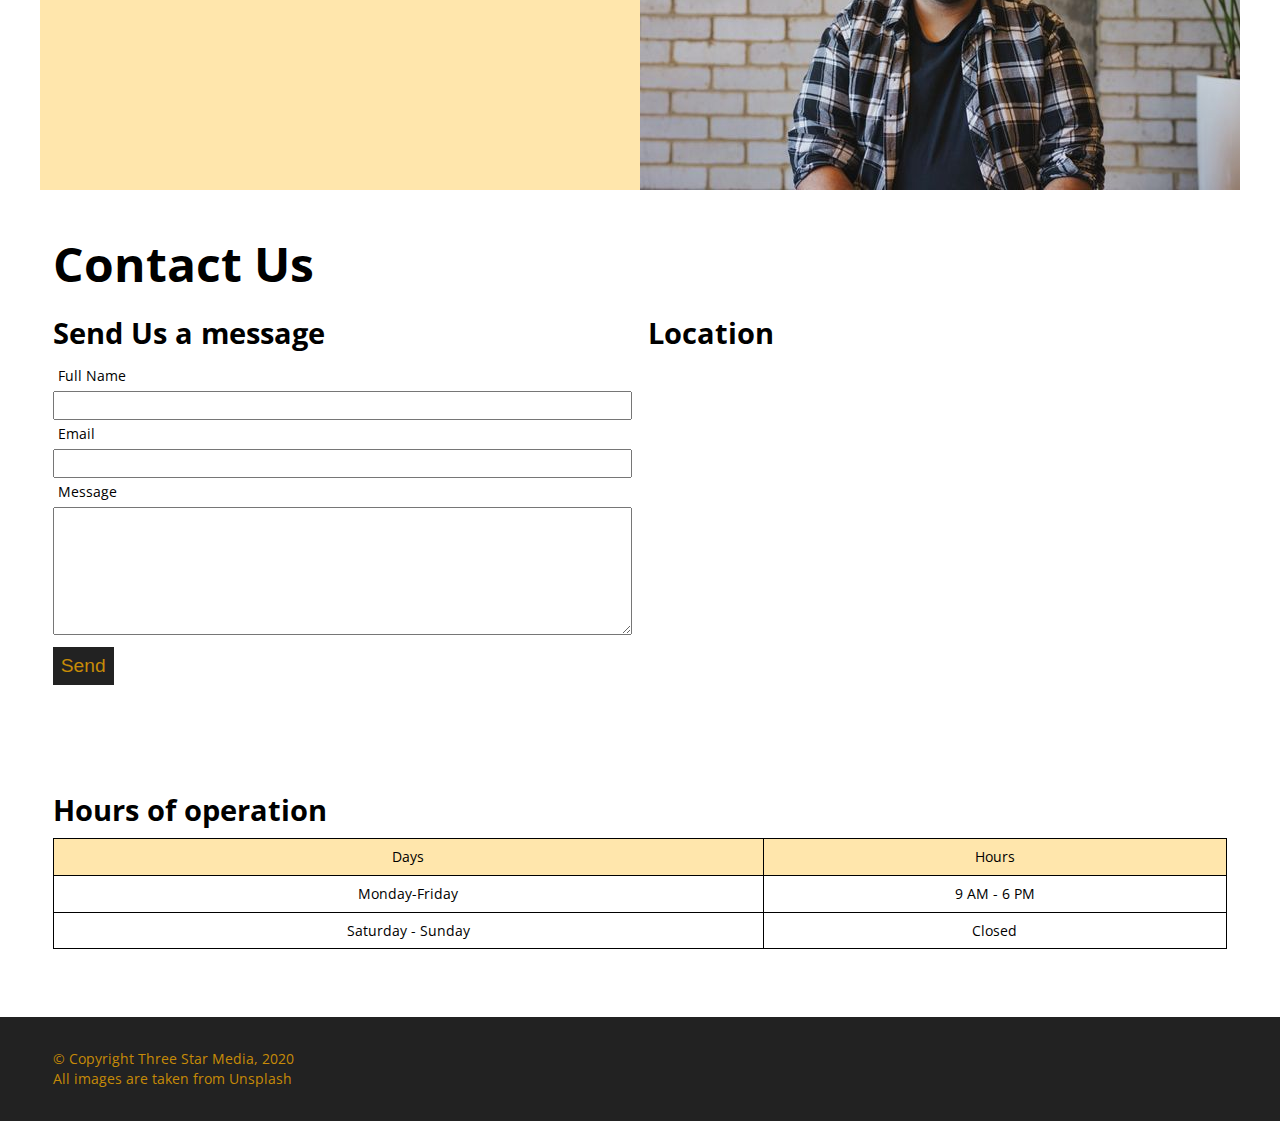
==== commit 7e54daee: "improves html and css" ====
--- a/final-project/index.html
+++ b/final-project/index.html
@@ -38,7 +38,7 @@
         </nav>
 
         
-        <form id="search" action="#" method="get">
+        <form id="search-label" action="#" method="get">
           <input type="text" placeholder="Search"/>
           <button type="submit">
             <span id="search-btn" class="material-symbols-outlined">search</span>
--- a/final-project/css/main.css
+++ b/final-project/css/main.css
@@ -61,11 +61,6 @@
 }
 
 
-#search {
-  display: flex;
-  width: 100%;
-}
-
 input {
   width: 100%;
   height: 1.8rem;
@@ -160,7 +155,12 @@
   list-style: none;
 }
 
-#search button {
+#search-label {
+  display: flex;
+  width: 100%;
+}
+
+#search-label button {
   border: #c78b07 solid 1px;
 }
 
@@ -172,28 +172,16 @@
   aspect-ratio: 3/1;
   display: grid;
   place-items: center;
-  background-image: url(/images/main-banner.jpg);
+  background-image: url(https://puyo0001.github.io/final-project/images/main-banner.jpg);
   background-size: cover;
   background-repeat: no-repeat;
   background-position: center;
 }
 
-.hero img {
-  position: absolute;
-  top: 0;
-  left: 0;
-  width: 100%;
-  height: 100%;
-  object-fit: cover;
-}
-
-
-
 .black-block {
   background-color: rgba(0, 0, 0, 0.6);
   color: white;
 }
-
 
 #btn-hero {
   padding: 1rem 1em;
@@ -275,7 +263,7 @@
 #vision {
   color: #fff;
   display: grid;
-  background-image: url(/images/vision.jpg);
+  background-image: url(https://puyo0001.github.io/final-project/images/vision.jpg);
   background-size: cover;
   background-repeat: no-repeat;
   background-position: center;
@@ -417,7 +405,7 @@
     width: 100%;
   }
 
-  #search {
+  #search-label {
     display: flex;
     flex-direction: row;
     width: 30%;
